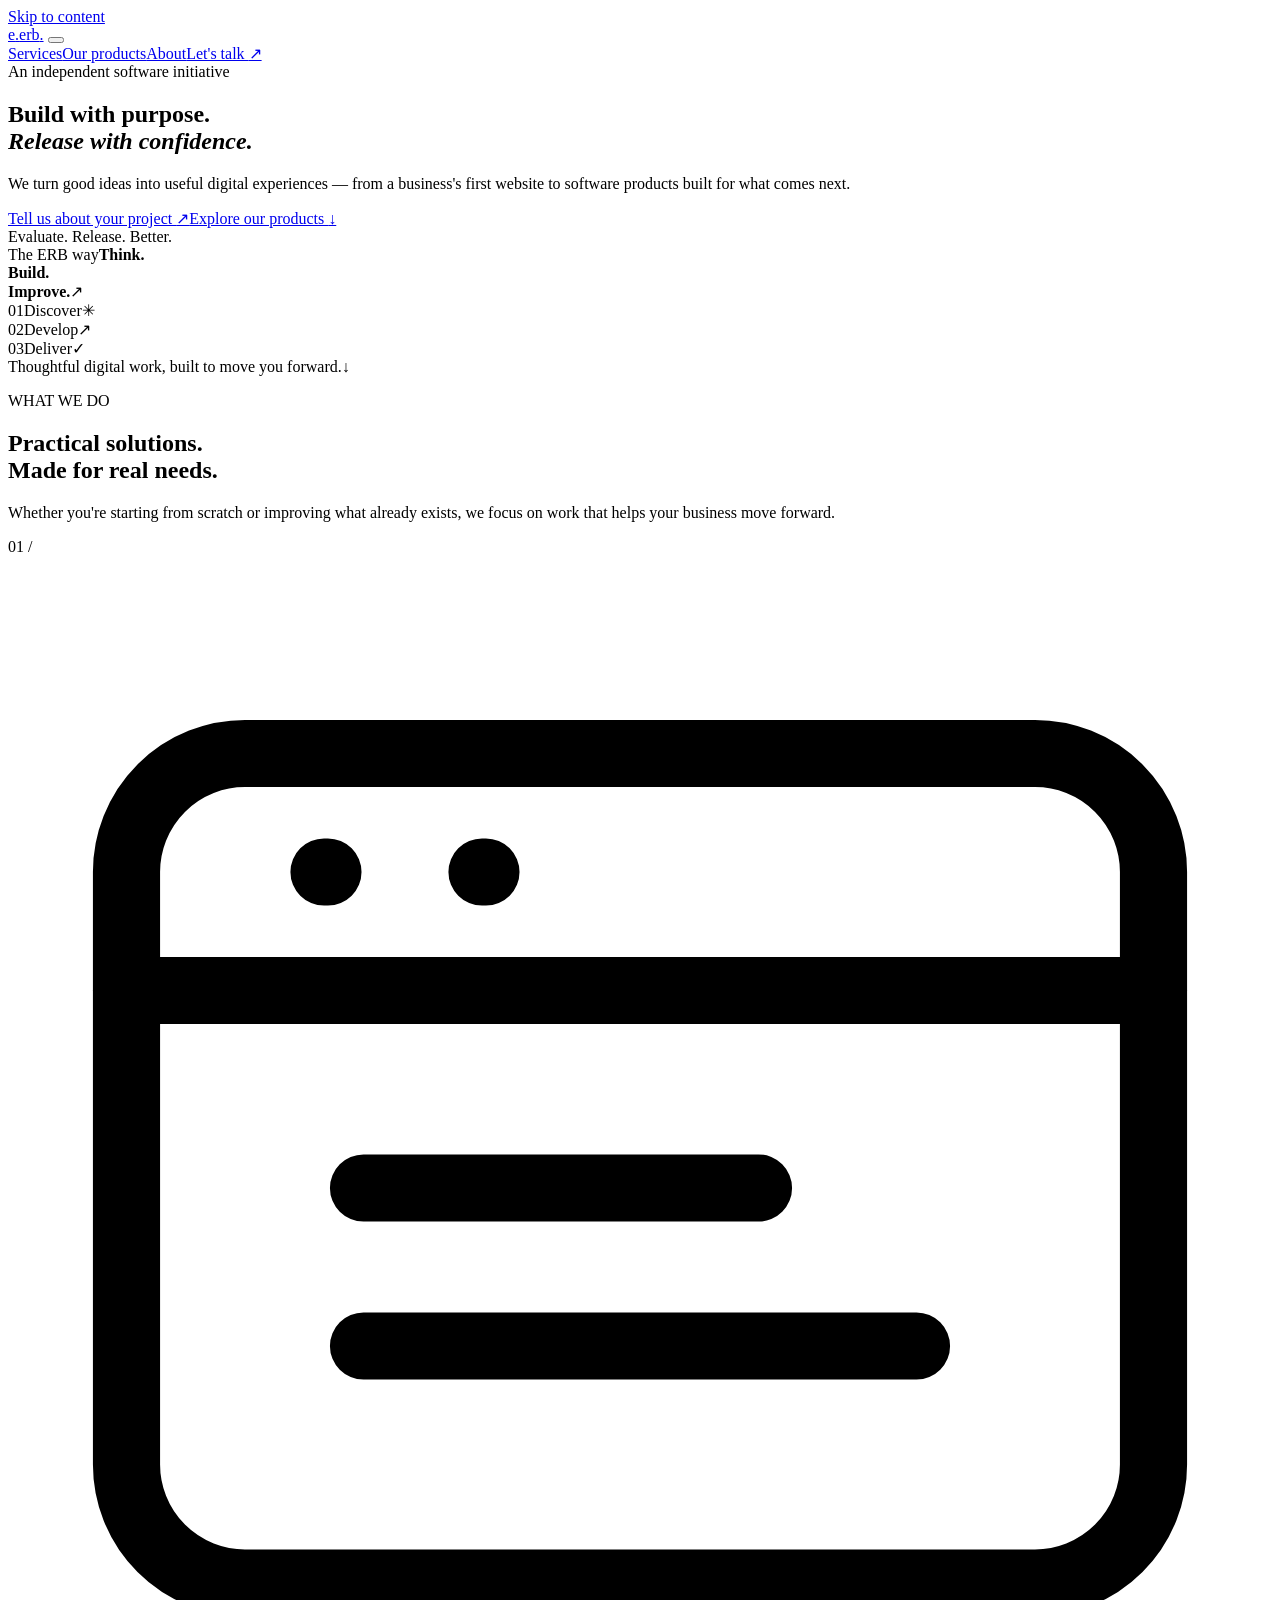
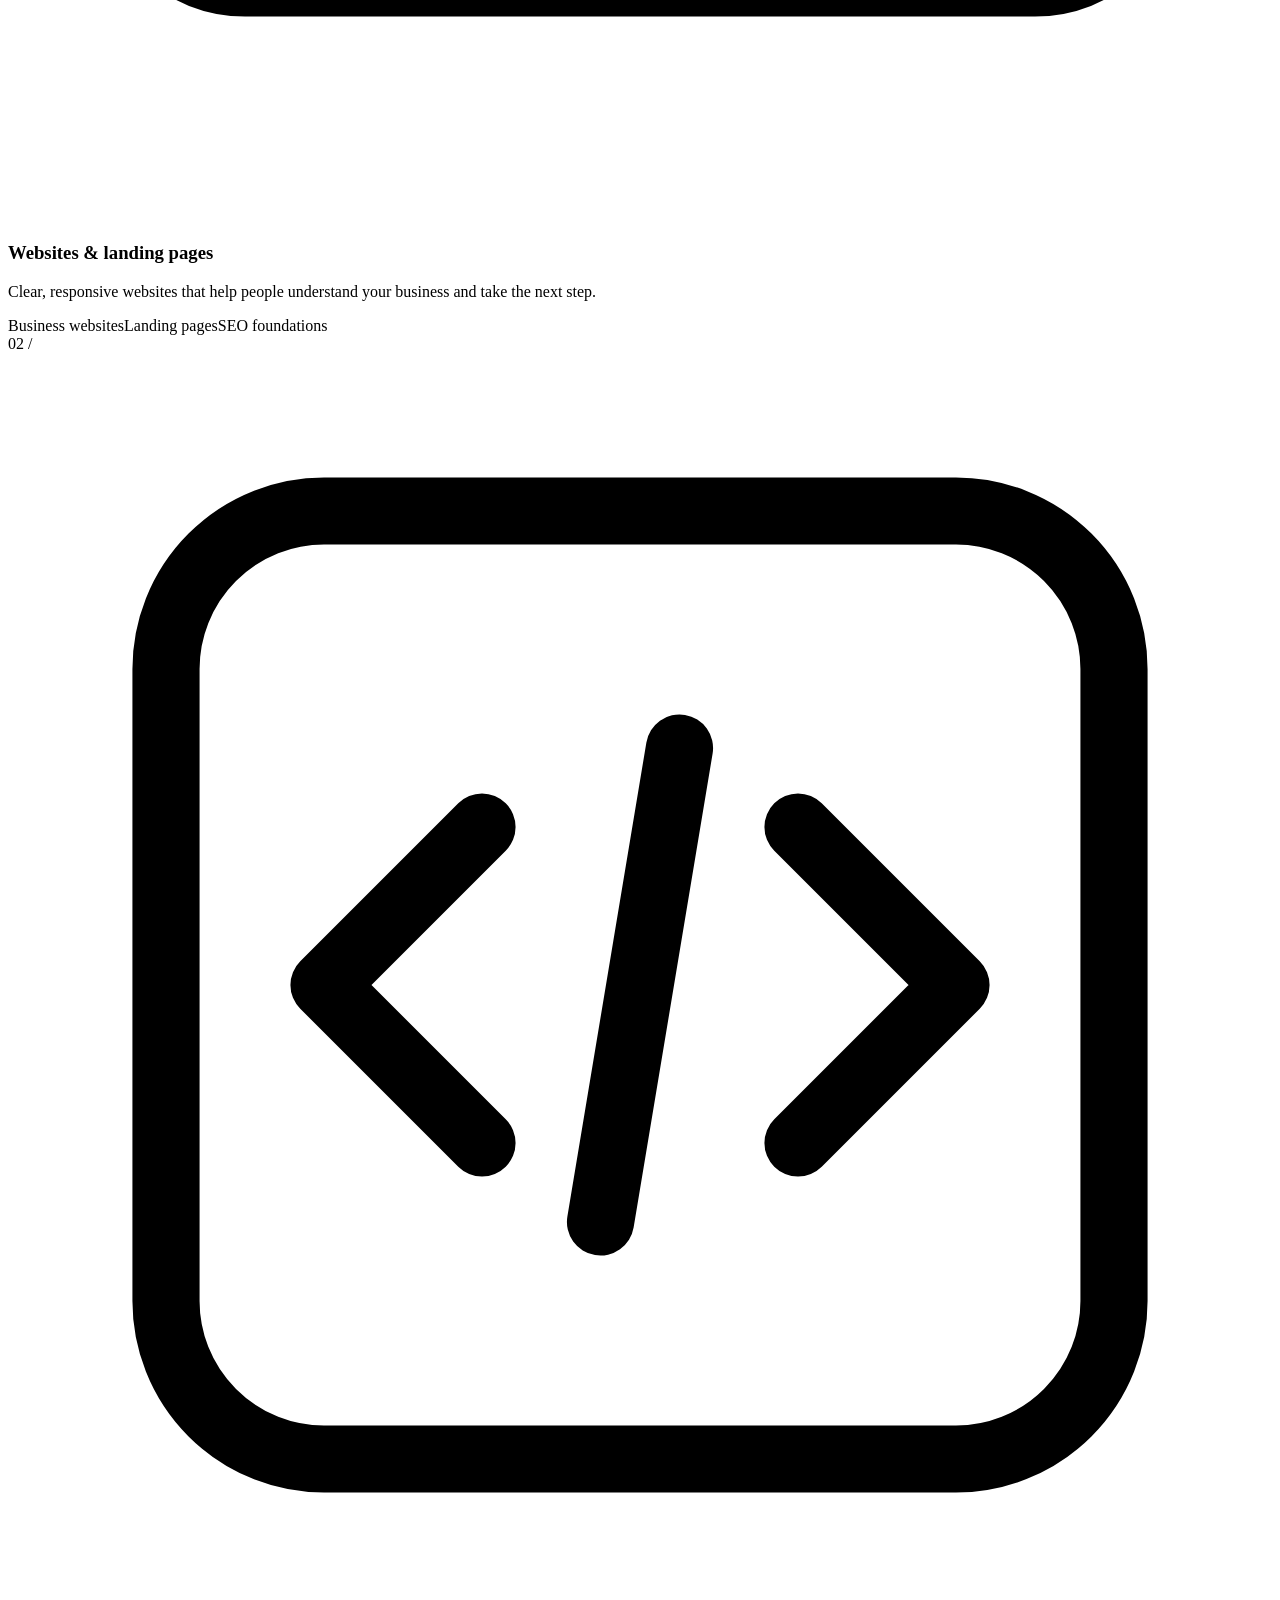
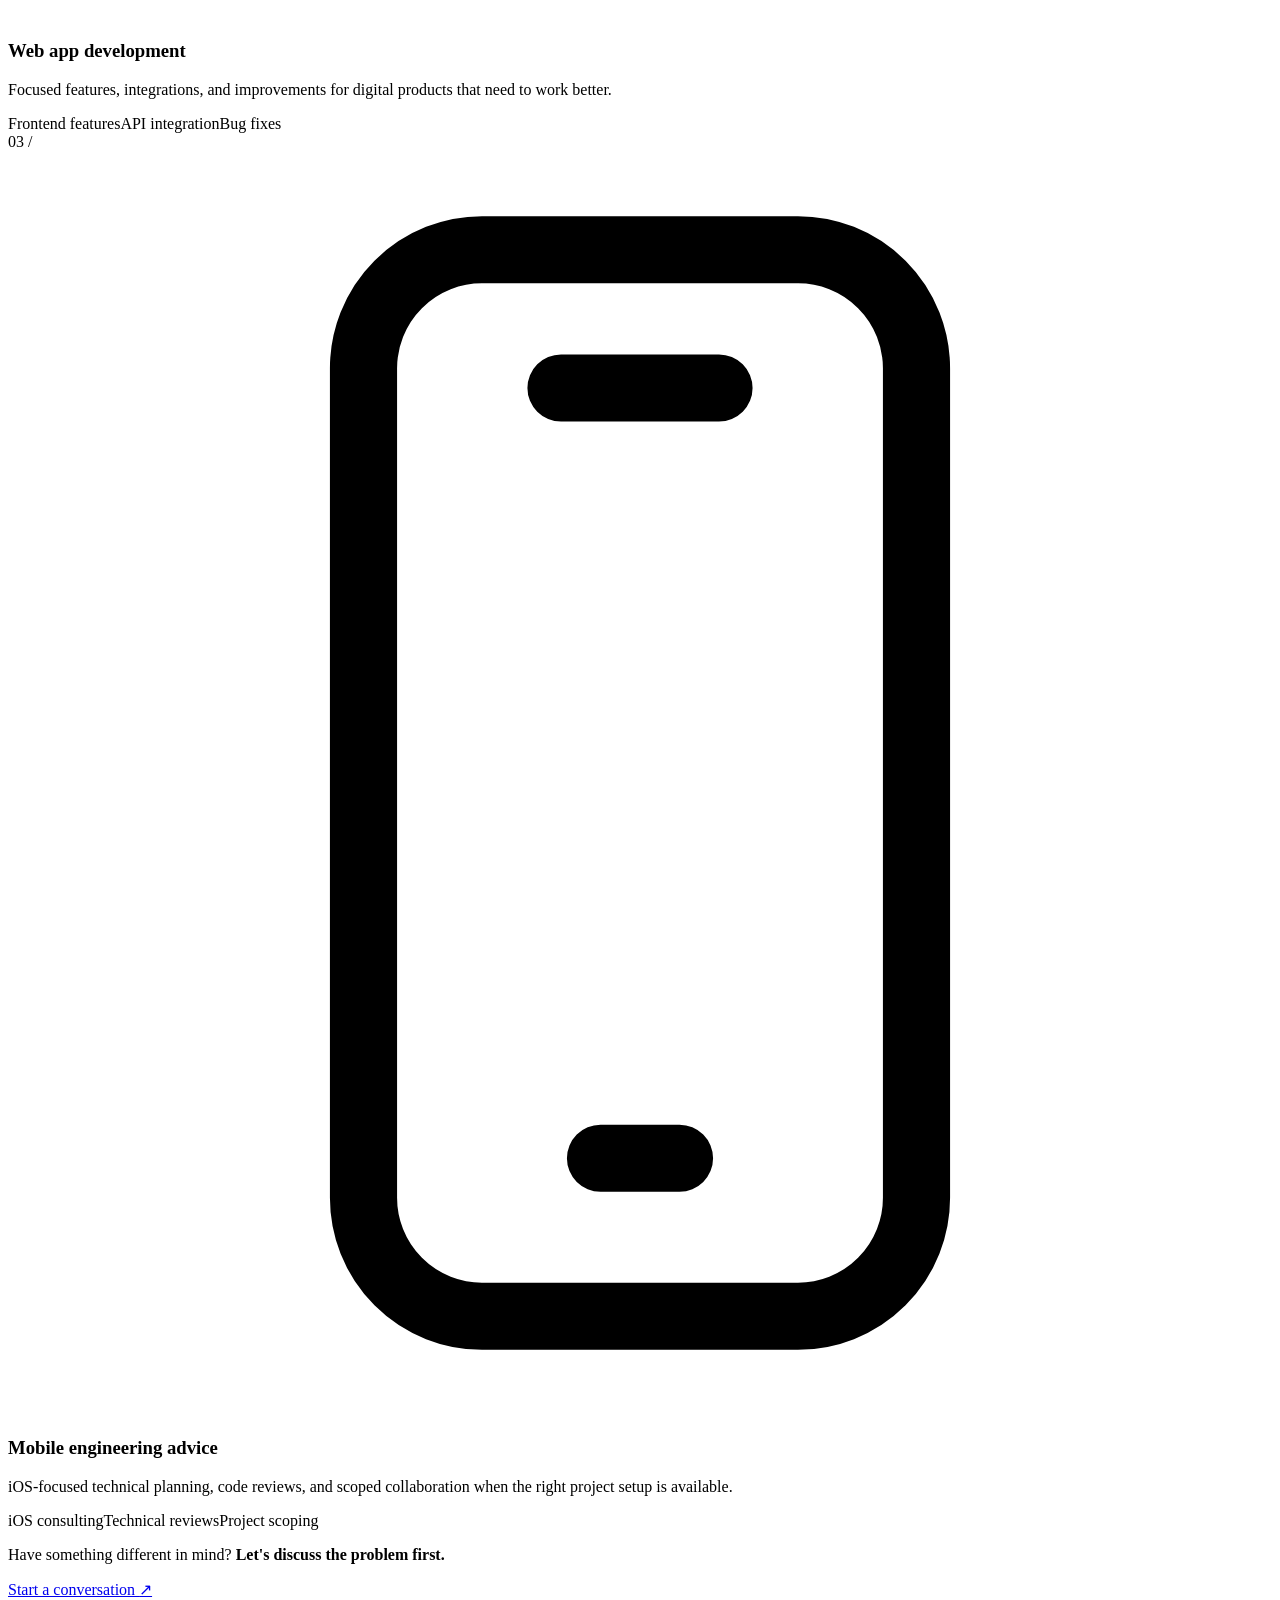
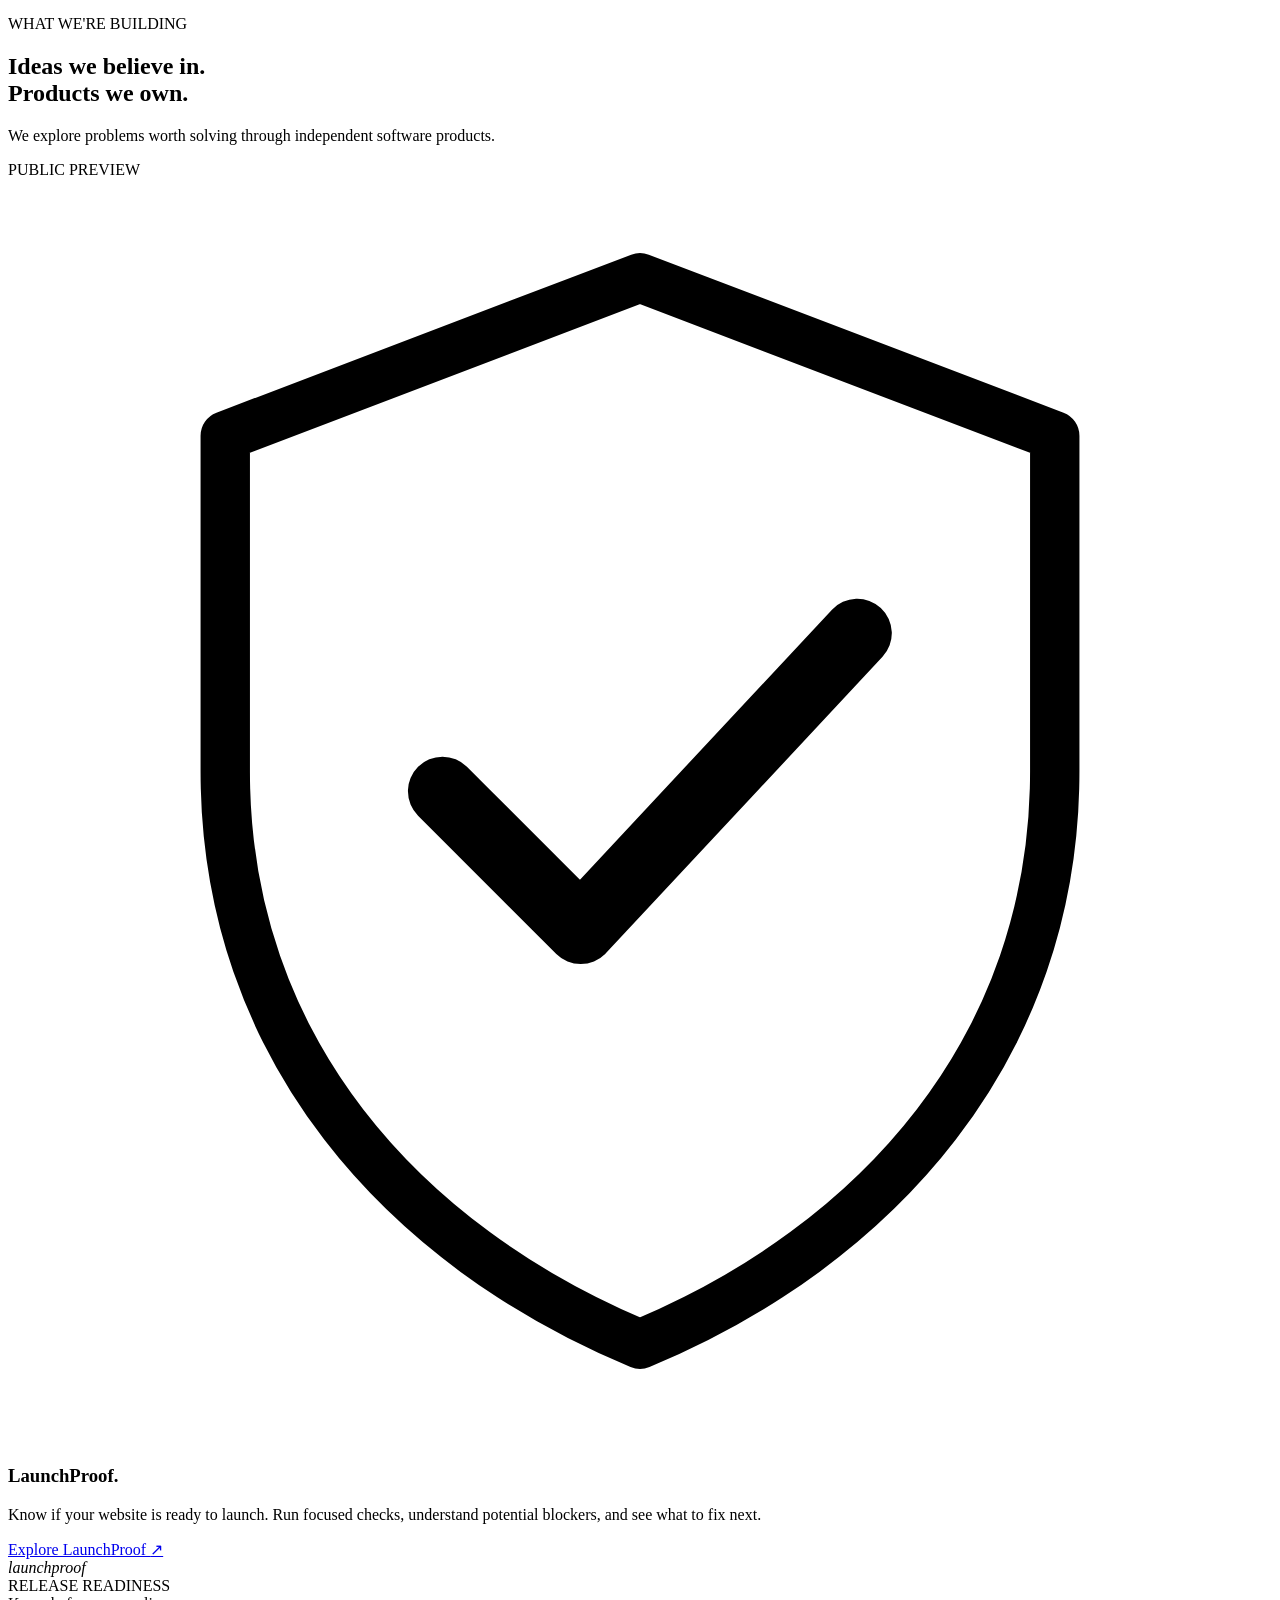
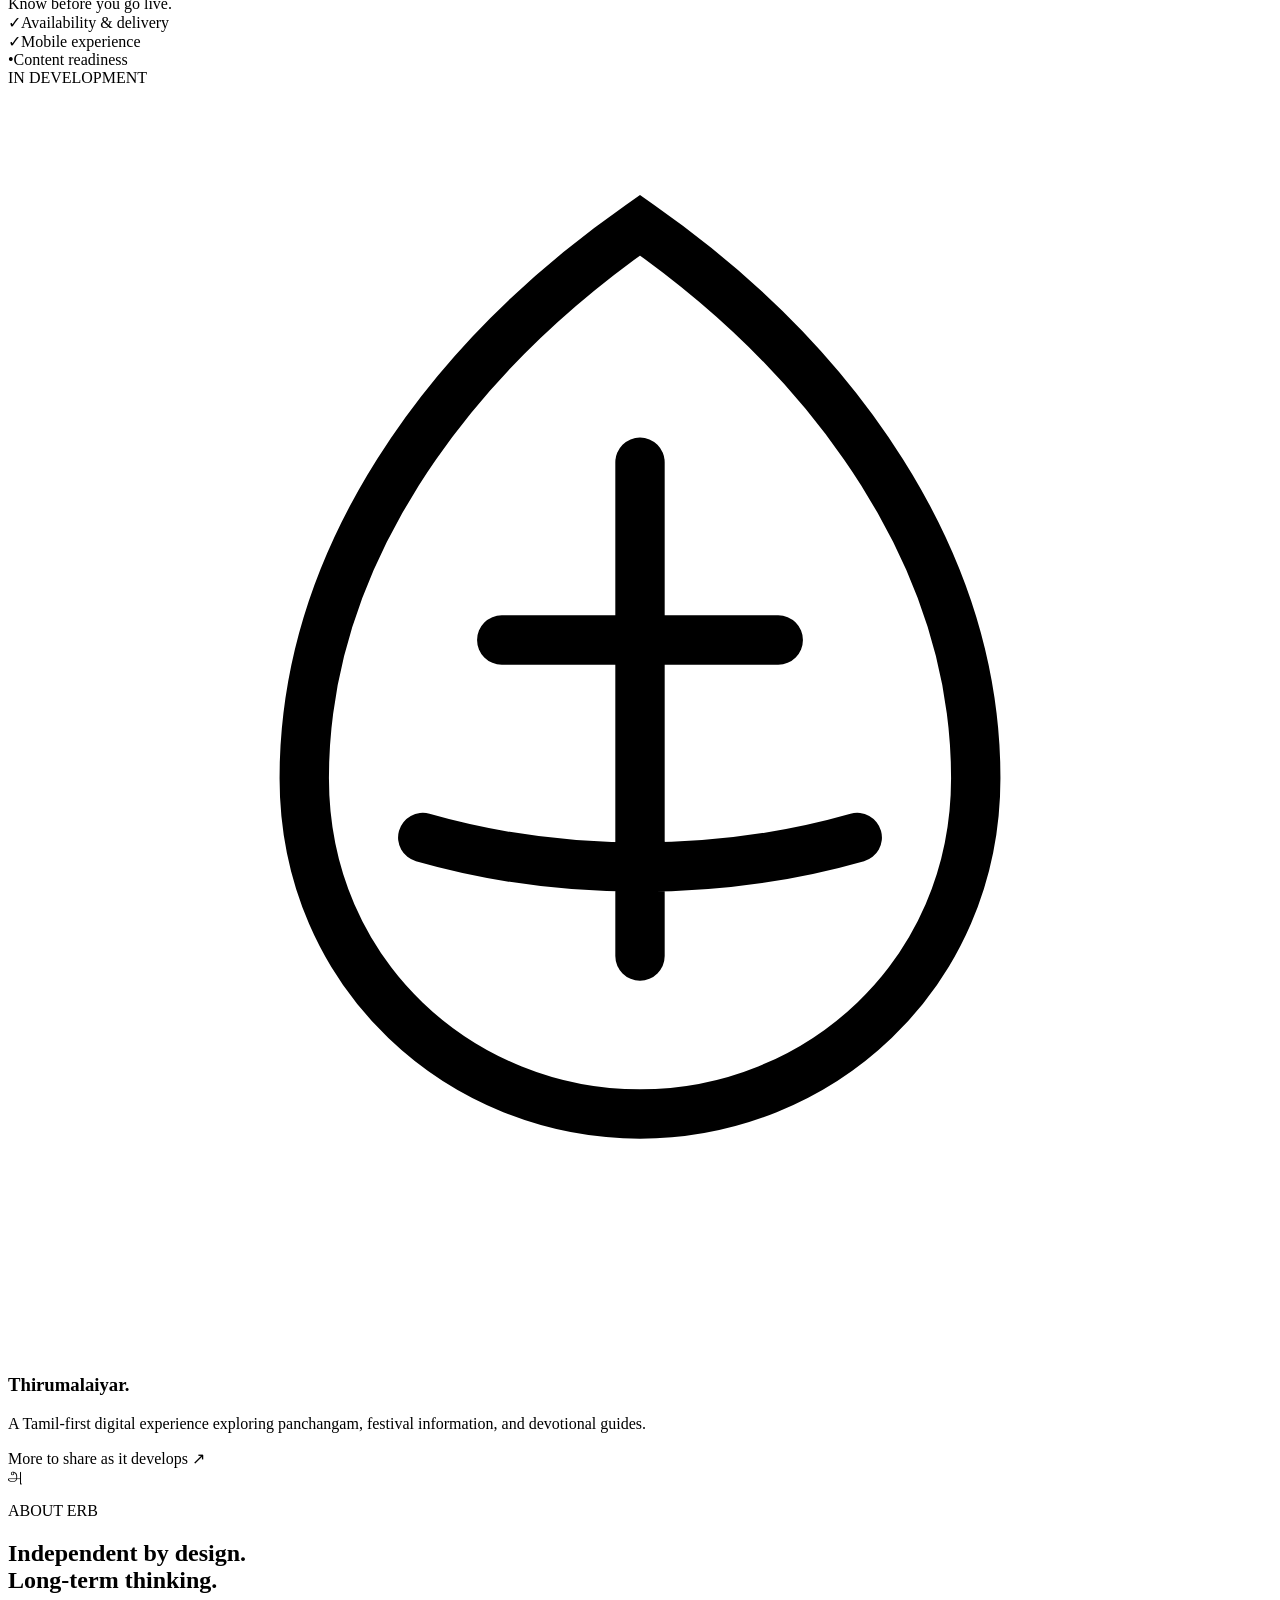
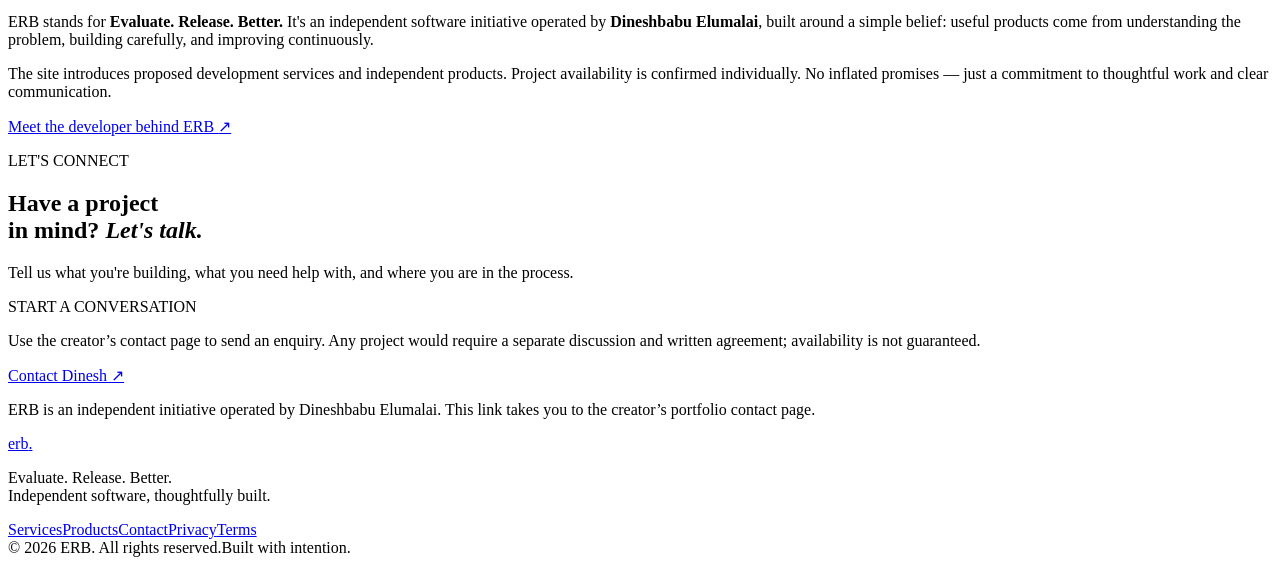
==== site/index.html @ 6121ebf9 "Initial ERB HQ website" ====
<!doctype html>
<html lang="en">
<head>
  <meta charset="utf-8">
  <meta name="viewport" content="width=device-width, initial-scale=1">
  <meta name="theme-color" content="#102e29">
  <meta name="description" content="ERB builds thoughtful websites and digital products. Explore our development services, LaunchProof, and what's next.">
  <meta property="og:type" content="website">
  <meta property="og:title" content="ERB — Build with purpose. Release with confidence.">
  <meta property="og:description" content="Thoughtful websites, software development, and original digital products.">
  <meta property="og:url" content="https://erbhq.com/">
  <link rel="canonical" href="https://erbhq.com/">
  <link rel="icon" type="image/svg+xml" href="/assets/favicon.svg">
  <link rel="stylesheet" href="/assets/styles.css">
  <script defer src="/assets/main.js"></script>
  <title>ERB — Websites, software & digital products</title>
</head>
<body>
  <a class="skip-link" href="#main">Skip to content</a>
  <header class="site-header" id="top">
    <div class="container header-inner">
      <a class="brand" href="/" aria-label="ERB homepage"><span class="brand-mark">e<span class="brand-dot">.</span></span><span class="brand-name">erb<span class="brand-period">.</span></span></a>
      <button class="menu-toggle" type="button" aria-label="Open navigation" aria-controls="site-nav" aria-expanded="false"><span></span><span></span><span></span></button>
      <nav class="site-nav" id="site-nav" aria-label="Main navigation">
        <a href="#services">Services</a><a href="#products">Our products</a><a href="#about">About</a><a class="nav-cta" href="#contact">Let's talk <span aria-hidden="true">↗</span></a>
      </nav>
    </div>
  </header>
  <main id="main">
    <section class="hero" aria-labelledby="hero-title">
      <div class="hero-glow hero-glow-one" aria-hidden="true"></div><div class="hero-glow hero-glow-two" aria-hidden="true"></div>
      <div class="container hero-grid">
        <div class="hero-copy">
          <div class="eyebrow"><span class="status-dot" aria-hidden="true"></span> An independent software initiative</div>
          <h1 id="hero-title">Build with purpose.<br><em>Release with confidence.</em></h1>
          <p>We turn good ideas into useful digital experiences — from a business's first website to software products built for what comes next.</p>
          <div class="hero-actions"><a class="button button-light" href="#contact">Tell us about your project <span aria-hidden="true">↗</span></a><a class="text-link hero-link" href="#products">Explore our products <span aria-hidden="true">↓</span></a></div>
          <div class="hero-note"><span class="note-line"></span> Evaluate. Release. Better.</div>
        </div>
        <div class="hero-art" aria-label="Abstract illustration of ERB's process: discover, build, improve" role="img">
          <div class="art-orbit art-orbit-outer"></div><div class="art-orbit art-orbit-inner"></div>
          <div class="art-center"><span class="art-center-label">The ERB way</span><strong>Think.<br>Build.<br>Improve.</strong><span class="art-center-arrow" aria-hidden="true">↗</span></div>
          <div class="art-tag art-tag-one"><span class="tag-index">01</span><span>Discover</span><span class="tag-symbol" aria-hidden="true">✳</span></div>
          <div class="art-tag art-tag-two"><span class="tag-index">02</span><span>Develop</span><span class="tag-symbol" aria-hidden="true">↗</span></div>
          <div class="art-tag art-tag-three"><span class="tag-index">03</span><span>Deliver</span><span class="tag-symbol" aria-hidden="true">✓</span></div>
        </div>
      </div>
      <div class="hero-bottom container"><span>Thoughtful digital work, built to move you forward.</span><span class="hero-bottom-arrow" aria-hidden="true">↓</span></div>
    </section>

    <section class="section section-services" id="services" aria-labelledby="services-title">
      <div class="container">
        <div class="section-heading"><div><p class="section-kicker"><span class="kicker-line"></span> WHAT WE DO</p><h2 id="services-title">Practical solutions.<br><span class="muted-heading">Made for real needs.</span></h2></div><p class="section-intro">Whether you're starting from scratch or improving what already exists, we focus on work that helps your business move forward.</p></div>
        <div class="services-grid">
          <article class="service-card"><div class="service-top"><span class="service-no">01 /</span><span class="service-icon" aria-hidden="true"><svg viewBox="0 0 32 32" fill="none"><rect x="3" y="5" width="26" height="21" rx="3" stroke="currentColor" stroke-width="1.7"/><path d="M3 11h26M8 8h.1M12 8h.1M9 16h10M9 20h14" stroke="currentColor" stroke-width="1.7" stroke-linecap="round"/></svg></span></div><h3>Websites & landing pages</h3><p>Clear, responsive websites that help people understand your business and take the next step.</p><div class="service-tags"><span>Business websites</span><span>Landing pages</span><span>SEO foundations</span></div></article>
          <article class="service-card"><div class="service-top"><span class="service-no">02 /</span><span class="service-icon" aria-hidden="true"><svg viewBox="0 0 32 32" fill="none"><rect x="4" y="4" width="24" height="24" rx="4" stroke="currentColor" stroke-width="1.7"/><path d="m12 12-4 4 4 4m8-8 4 4-4 4m-3-10-2 12" stroke="currentColor" stroke-width="1.7" stroke-linecap="round" stroke-linejoin="round"/></svg></span></div><h3>Web app development</h3><p>Focused features, integrations, and improvements for digital products that need to work better.</p><div class="service-tags"><span>Frontend features</span><span>API integration</span><span>Bug fixes</span></div></article>
          <article class="service-card"><div class="service-top"><span class="service-no">03 /</span><span class="service-icon" aria-hidden="true"><svg viewBox="0 0 32 32" fill="none"><rect x="9" y="2.5" width="14" height="27" rx="3" stroke="currentColor" stroke-width="1.7"/><path d="M14 6h4M15 25.5h2" stroke="currentColor" stroke-width="1.7" stroke-linecap="round"/></svg></span></div><h3>Mobile engineering advice</h3><p>iOS-focused technical planning, code reviews, and scoped collaboration when the right project setup is available.</p><div class="service-tags"><span>iOS consulting</span><span>Technical reviews</span><span>Project scoping</span></div></article>
        </div>
        <div class="services-foot"><p>Have something different in mind? <strong>Let's discuss the problem first.</strong></p><a class="text-link dark-link" href="#contact">Start a conversation <span aria-hidden="true">↗</span></a></div>
      </div>
    </section>

    <section class="section section-products" id="products" aria-labelledby="products-title">
      <div class="container">
        <div class="section-heading"><div><p class="section-kicker"><span class="kicker-line"></span> WHAT WE'RE BUILDING</p><h2 id="products-title">Ideas we believe in.<br><span class="muted-heading">Products we own.</span></h2></div><p class="section-intro">We explore problems worth solving through independent software products.</p></div>
        <div class="products-grid">
          <article class="product-card product-featured"><div class="product-content"><span class="product-status"><span class="status-dot" aria-hidden="true"></span> PUBLIC PREVIEW</span><div class="product-symbol"><svg viewBox="0 0 64 64" fill="none" aria-hidden="true"><path d="M32 5 53 13v17c0 14-9 24-21 29C20 54 11 44 11 30V13L32 5Z" stroke="currentColor" stroke-width="2.5" stroke-linejoin="round"/><path d="m22 31 7 7 14-15" stroke="currentColor" stroke-width="3.5" stroke-linecap="round" stroke-linejoin="round"/></svg></div><h3>LaunchProof<span class="product-title-dot">.</span></h3><p>Know if your website is ready to launch. Run focused checks, understand potential blockers, and see what to fix next.</p><a class="product-link" href="https://launchproof.erbdinesh.com/" target="_blank" rel="noopener noreferrer">Explore LaunchProof <span aria-hidden="true">↗</span></a></div><div class="product-visual" aria-hidden="true"><div class="preview-window"><div class="preview-top"><span></span><span></span><span></span><i>launchproof</i></div><div class="preview-body"><div class="preview-small">RELEASE READINESS</div><div class="preview-heading">Know before you go live.</div><div class="preview-bar"><div></div></div><div class="preview-row"><span class="preview-check">✓</span><span>Availability & delivery</span></div><div class="preview-row"><span class="preview-check">✓</span><span>Mobile experience</span></div><div class="preview-row"><span class="preview-pending">•</span><span>Content readiness</span></div></div></div></div></article>
          <article class="product-card product-secondary"><div class="product-content"><span class="product-status product-status-soft">IN DEVELOPMENT</span><div class="product-symbol product-symbol-second"><svg viewBox="0 0 64 64" fill="none" aria-hidden="true"><path d="M32 7c10 7 17 17 17 28 0 10-8 17-17 17s-17-7-17-17c0-11 7-21 17-28Z" stroke="currentColor" stroke-width="2.5"/><path d="M21 38c7 2 15 2 22 0M32 19v25M25 28h14" stroke="currentColor" stroke-width="2.5" stroke-linecap="round"/></svg></div><h3>Thirumalaiyar<span class="product-title-dot">.</span></h3><p>A Tamil-first digital experience exploring panchangam, festival information, and devotional guides.</p><span class="coming-soon">More to share as it develops <span aria-hidden="true">↗</span></span></div><div class="product-accent" aria-hidden="true"><span>அ</span></div></article>
        </div>
      </div>
    </section>

    <section class="section section-about" id="about" aria-labelledby="about-title">
      <div class="container about-grid"><div><p class="section-kicker"><span class="kicker-line"></span> ABOUT ERB</p><h2 id="about-title">Independent by design.<br><span class="muted-heading">Long-term thinking.</span></h2></div><div class="about-content"><p>ERB stands for <strong>Evaluate. Release. Better.</strong> It's an independent software initiative operated by <strong>Dineshbabu Elumalai</strong>, built around a simple belief: useful products come from understanding the problem, building carefully, and improving continuously.</p><p>The site introduces proposed development services and independent products. Project availability is confirmed individually. No inflated promises — just a commitment to thoughtful work and clear communication.</p><a class="text-link dark-link" href="https://erbdinesh.com/" target="_blank" rel="noopener noreferrer">Meet the developer behind ERB <span aria-hidden="true">↗</span></a></div></div>
    </section>

    <section class="section section-contact" id="contact" aria-labelledby="contact-title"><div class="container contact-grid"><div><p class="section-kicker kicker-light"><span class="kicker-line"></span> LET'S CONNECT</p><h2 id="contact-title">Have a project<br>in mind? <em>Let's talk.</em></h2><p>Tell us what you're building, what you need help with, and where you are in the process.</p></div><div class="contact-panel"><span class="contact-panel-label">START A CONVERSATION</span><p>Use the creator’s contact page to send an enquiry. Any project would require a separate discussion and written agreement; availability is not guaranteed.</p><a class="button button-light contact-button" href="https://erbdinesh.com/#connect" target="_blank" rel="noopener noreferrer">Contact Dinesh <span aria-hidden="true">↗</span></a><p class="contact-fallback">ERB is an independent initiative operated by Dineshbabu Elumalai. This link takes you to the creator’s portfolio contact page.</p></div></div></section>
  </main>
  <footer class="site-footer"><div class="container"><div class="footer-main"><a class="footer-brand" href="/">erb<span>.</span></a><p>Evaluate. Release. Better.<br>Independent software, thoughtfully built.</p><div class="footer-links"><a href="#services">Services</a><a href="#products">Products</a><a href="#contact">Contact</a><a href="/privacy/">Privacy</a><a href="/terms/">Terms</a></div></div><div class="footer-bottom"><span>© <span data-year>2026</span> ERB. All rights reserved.</span><span>Built with intention.</span></div></div></footer>
</body>
</html>
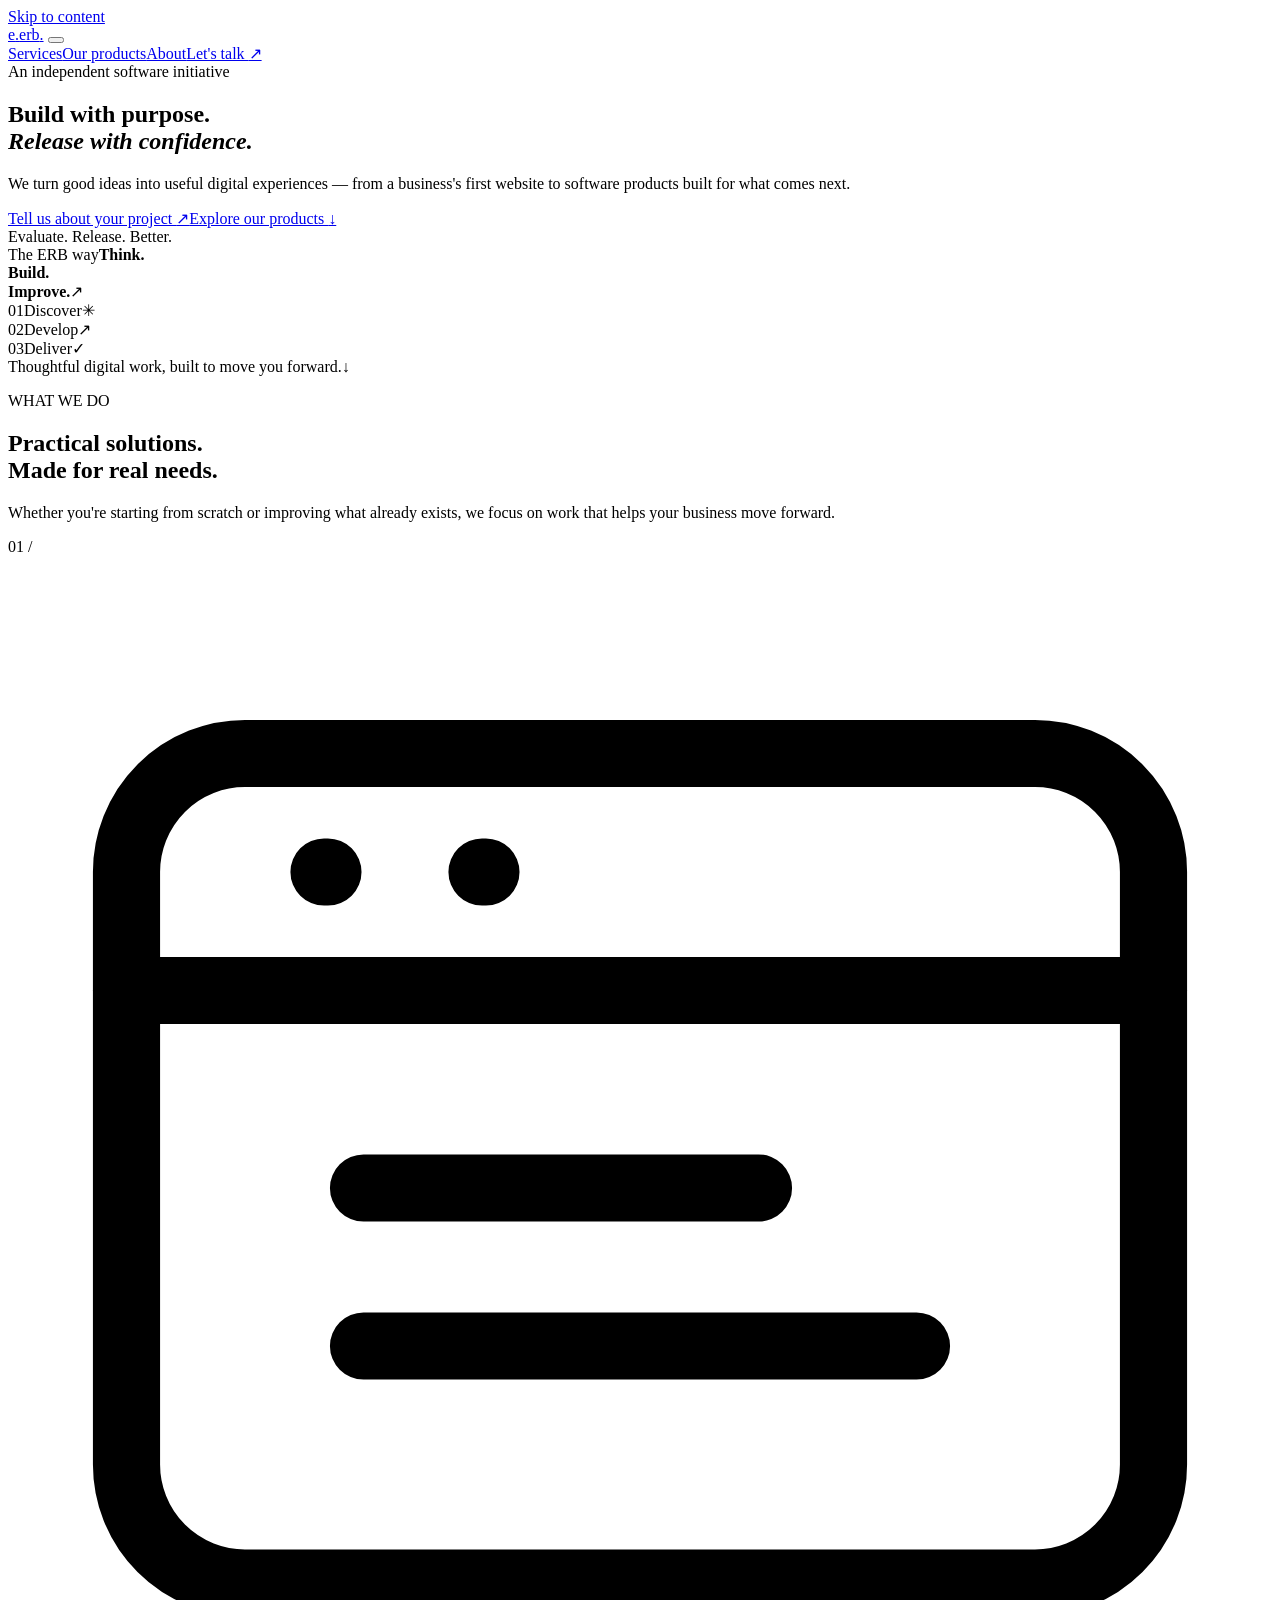
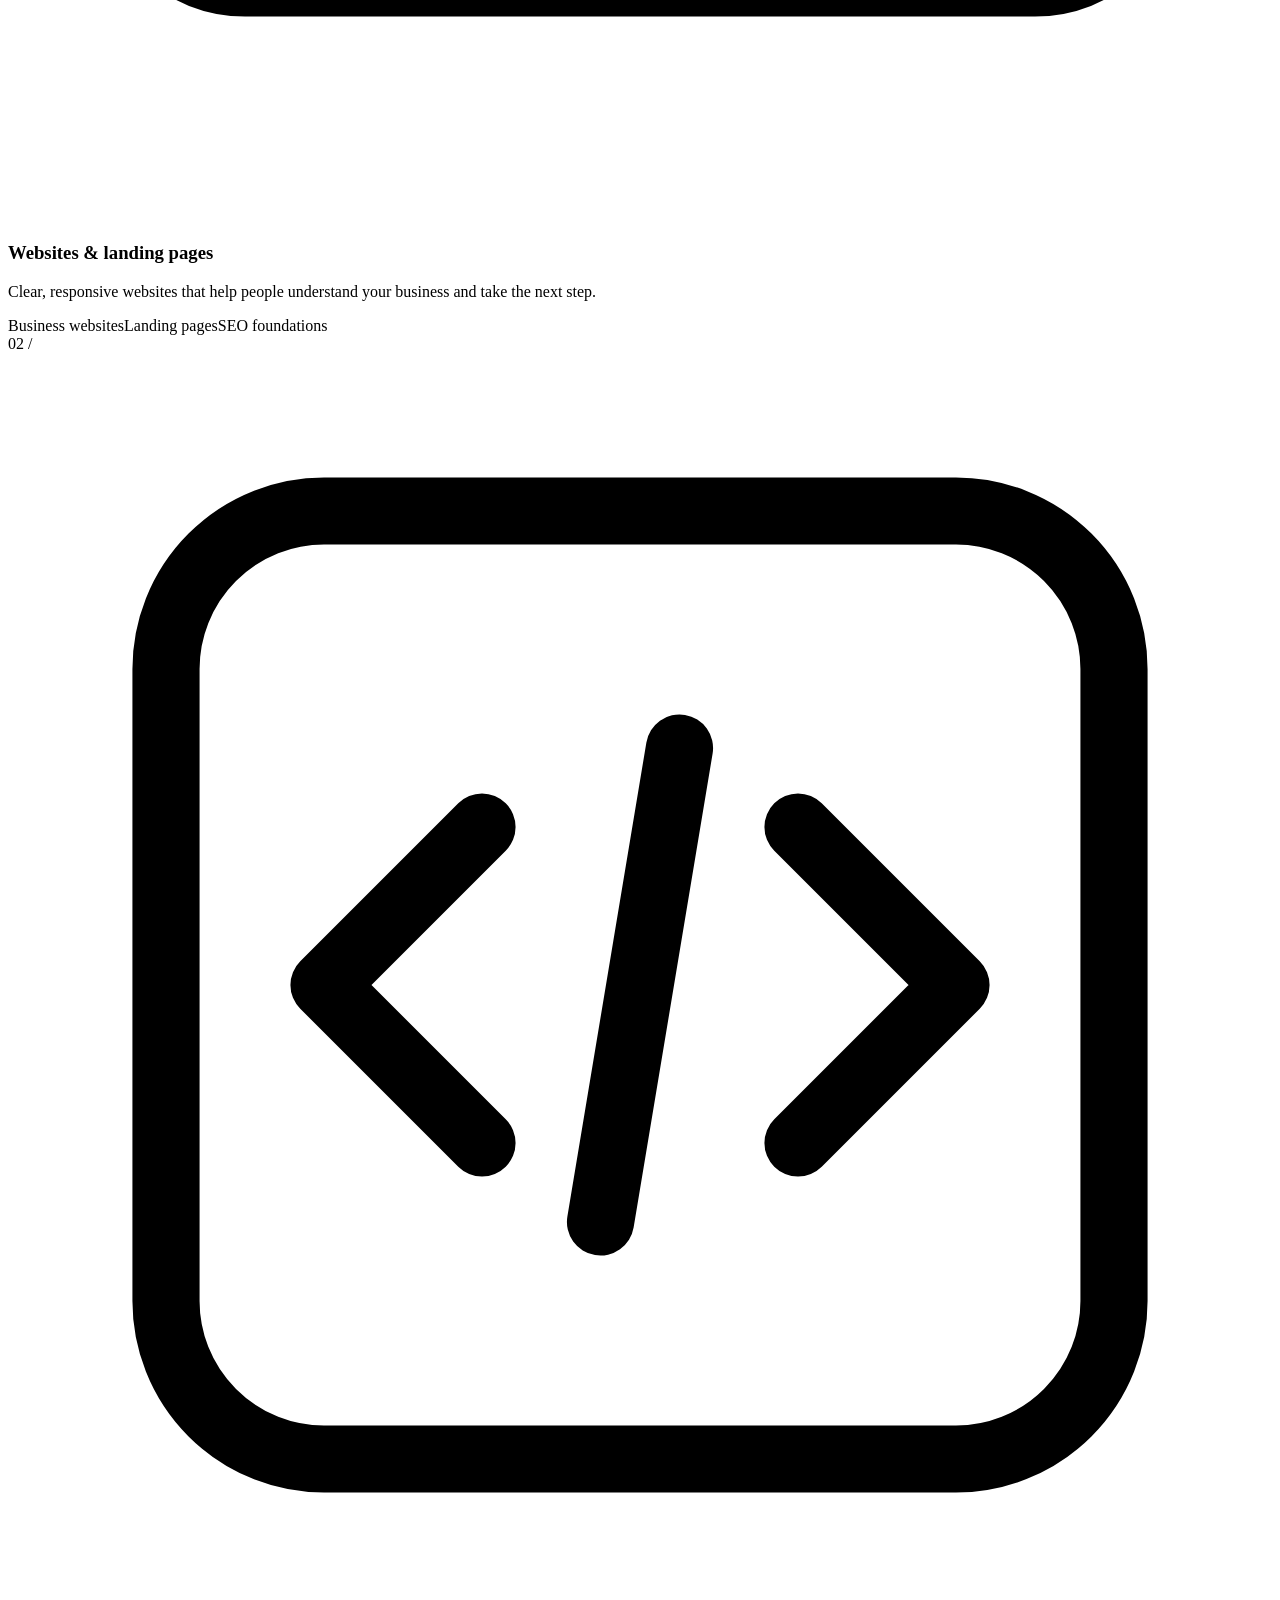
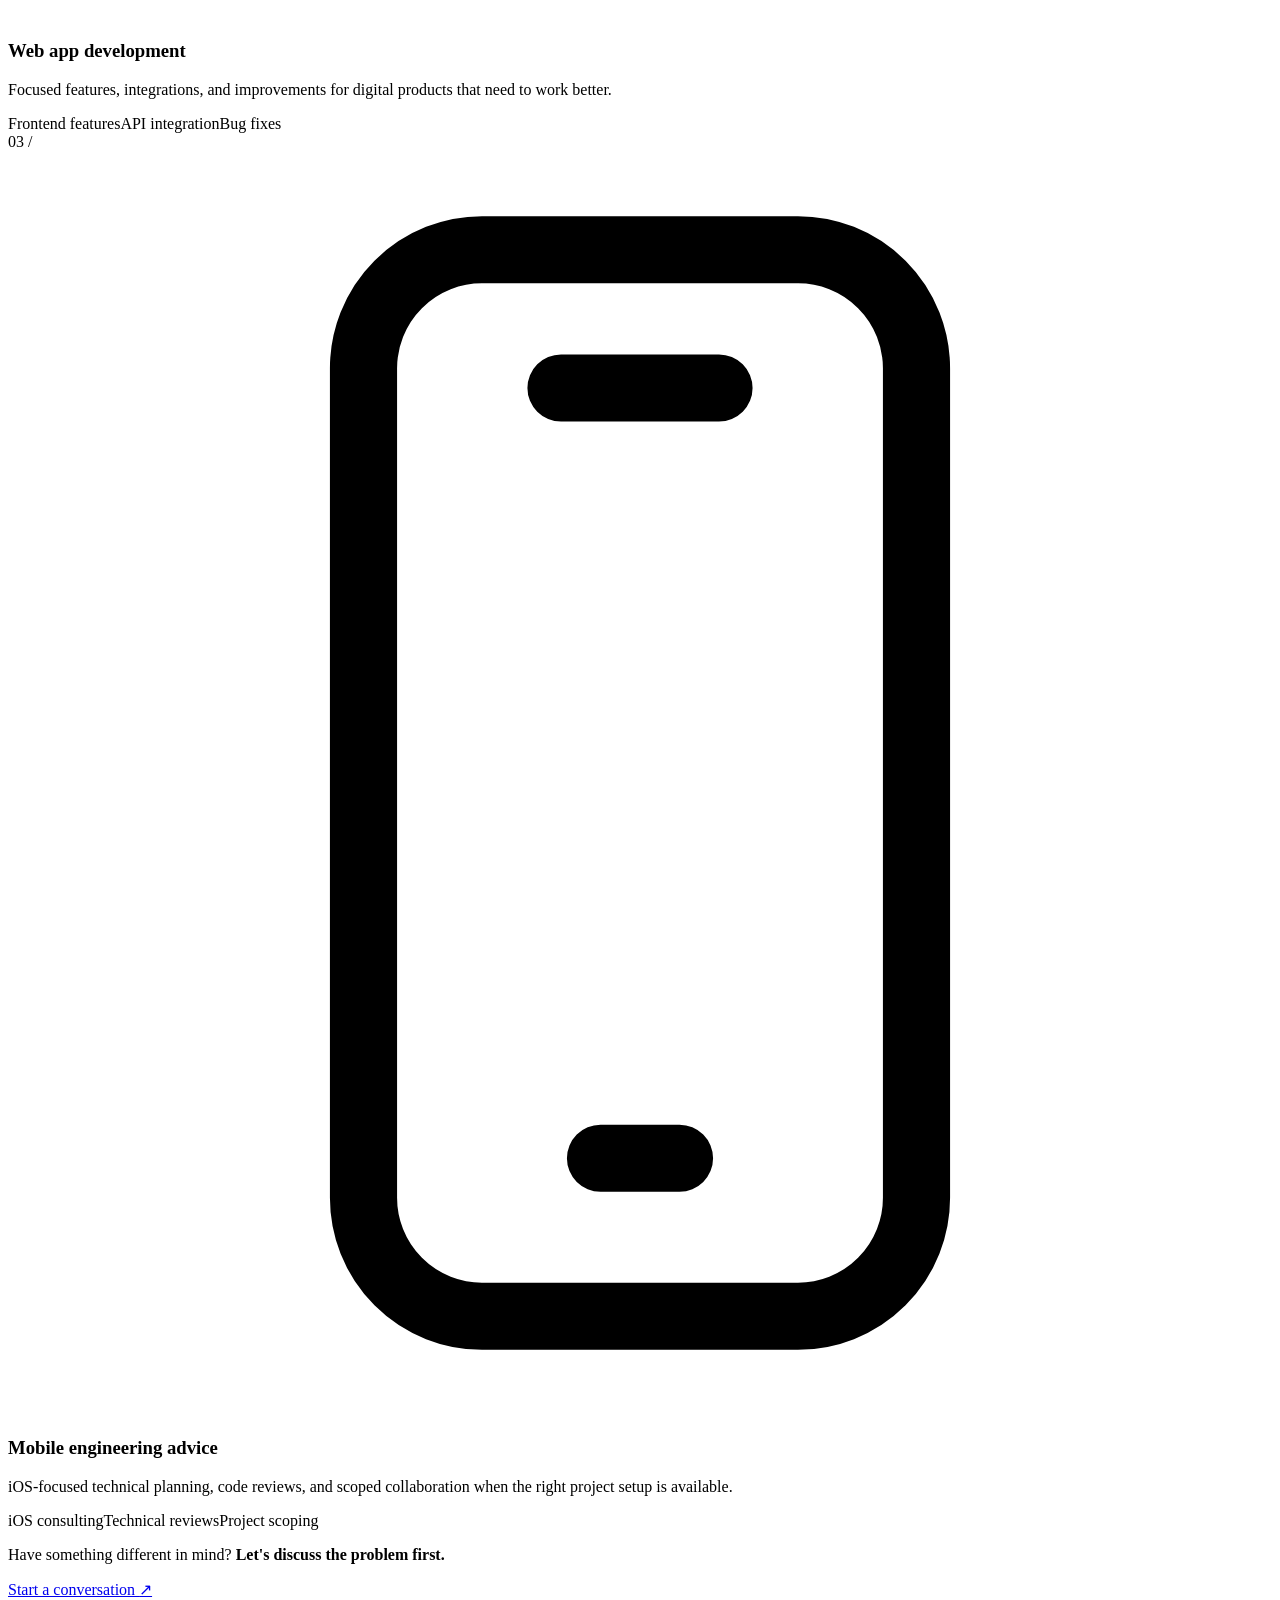
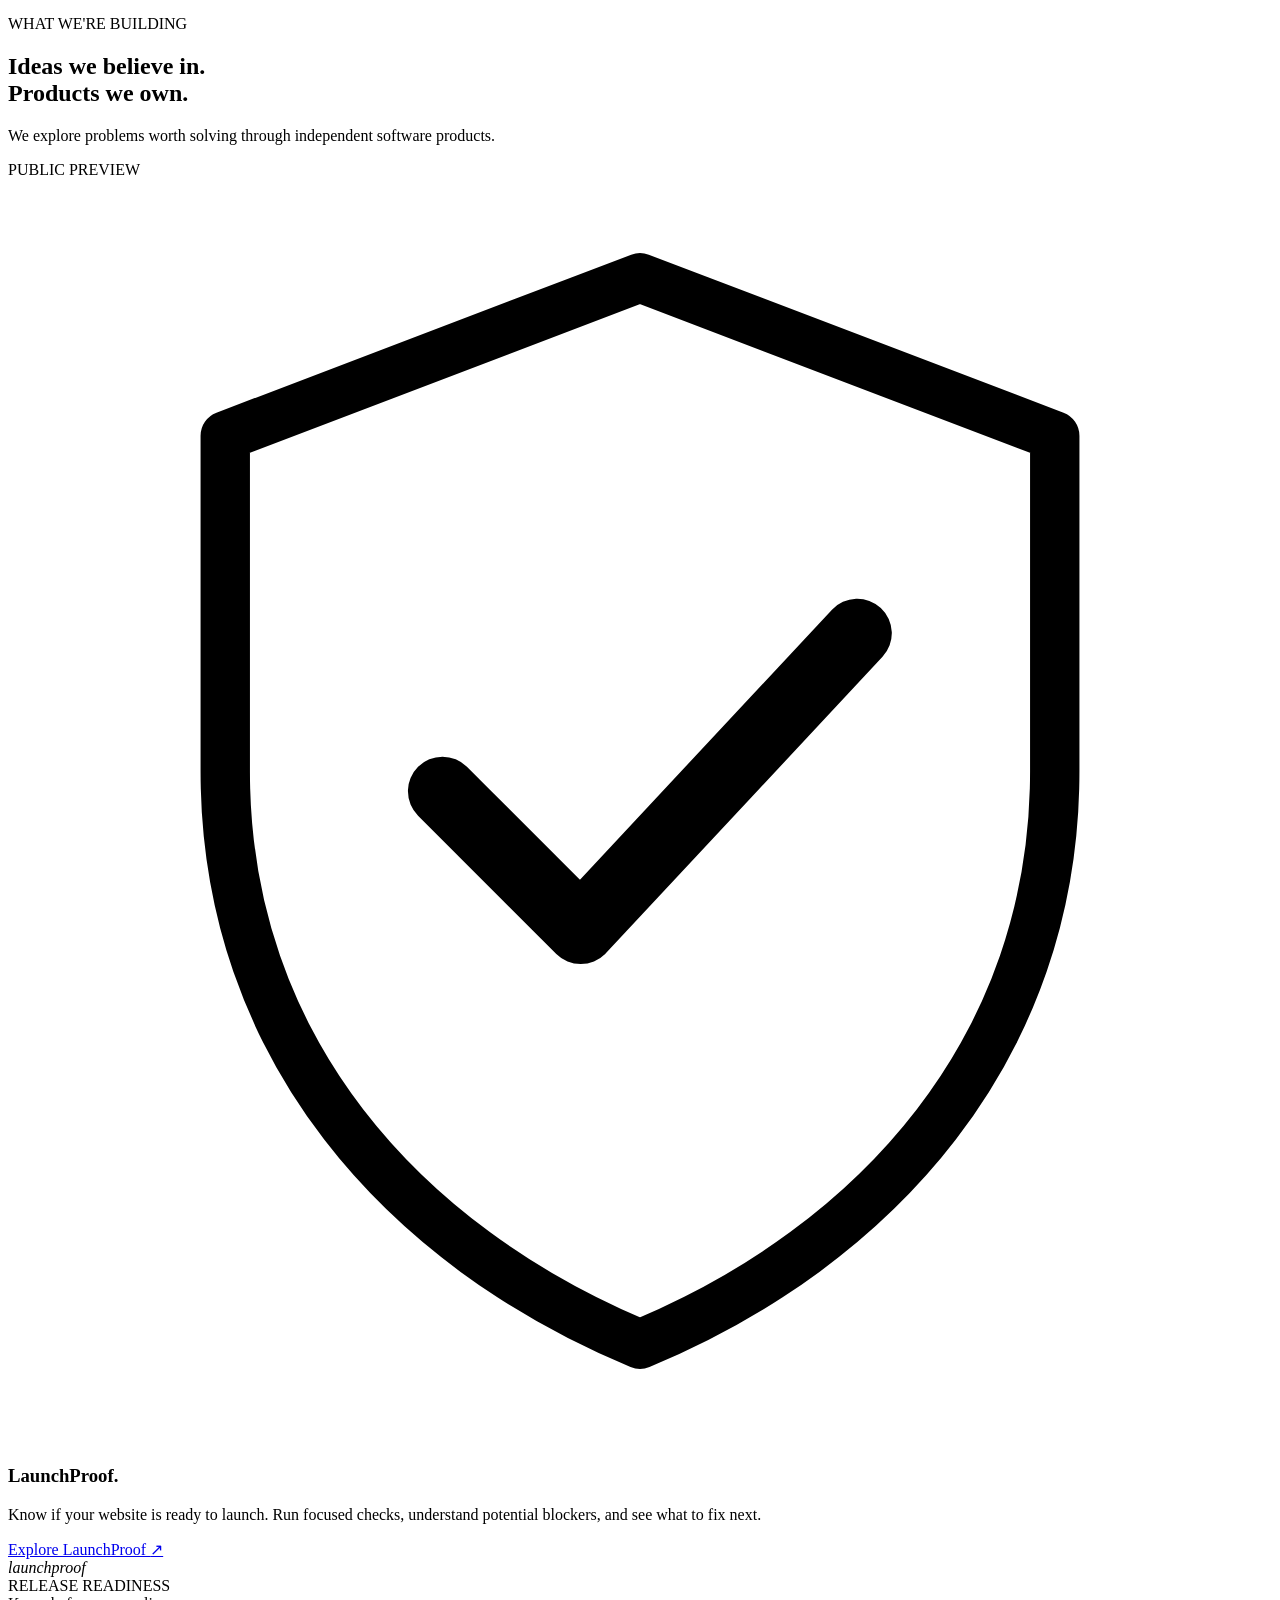
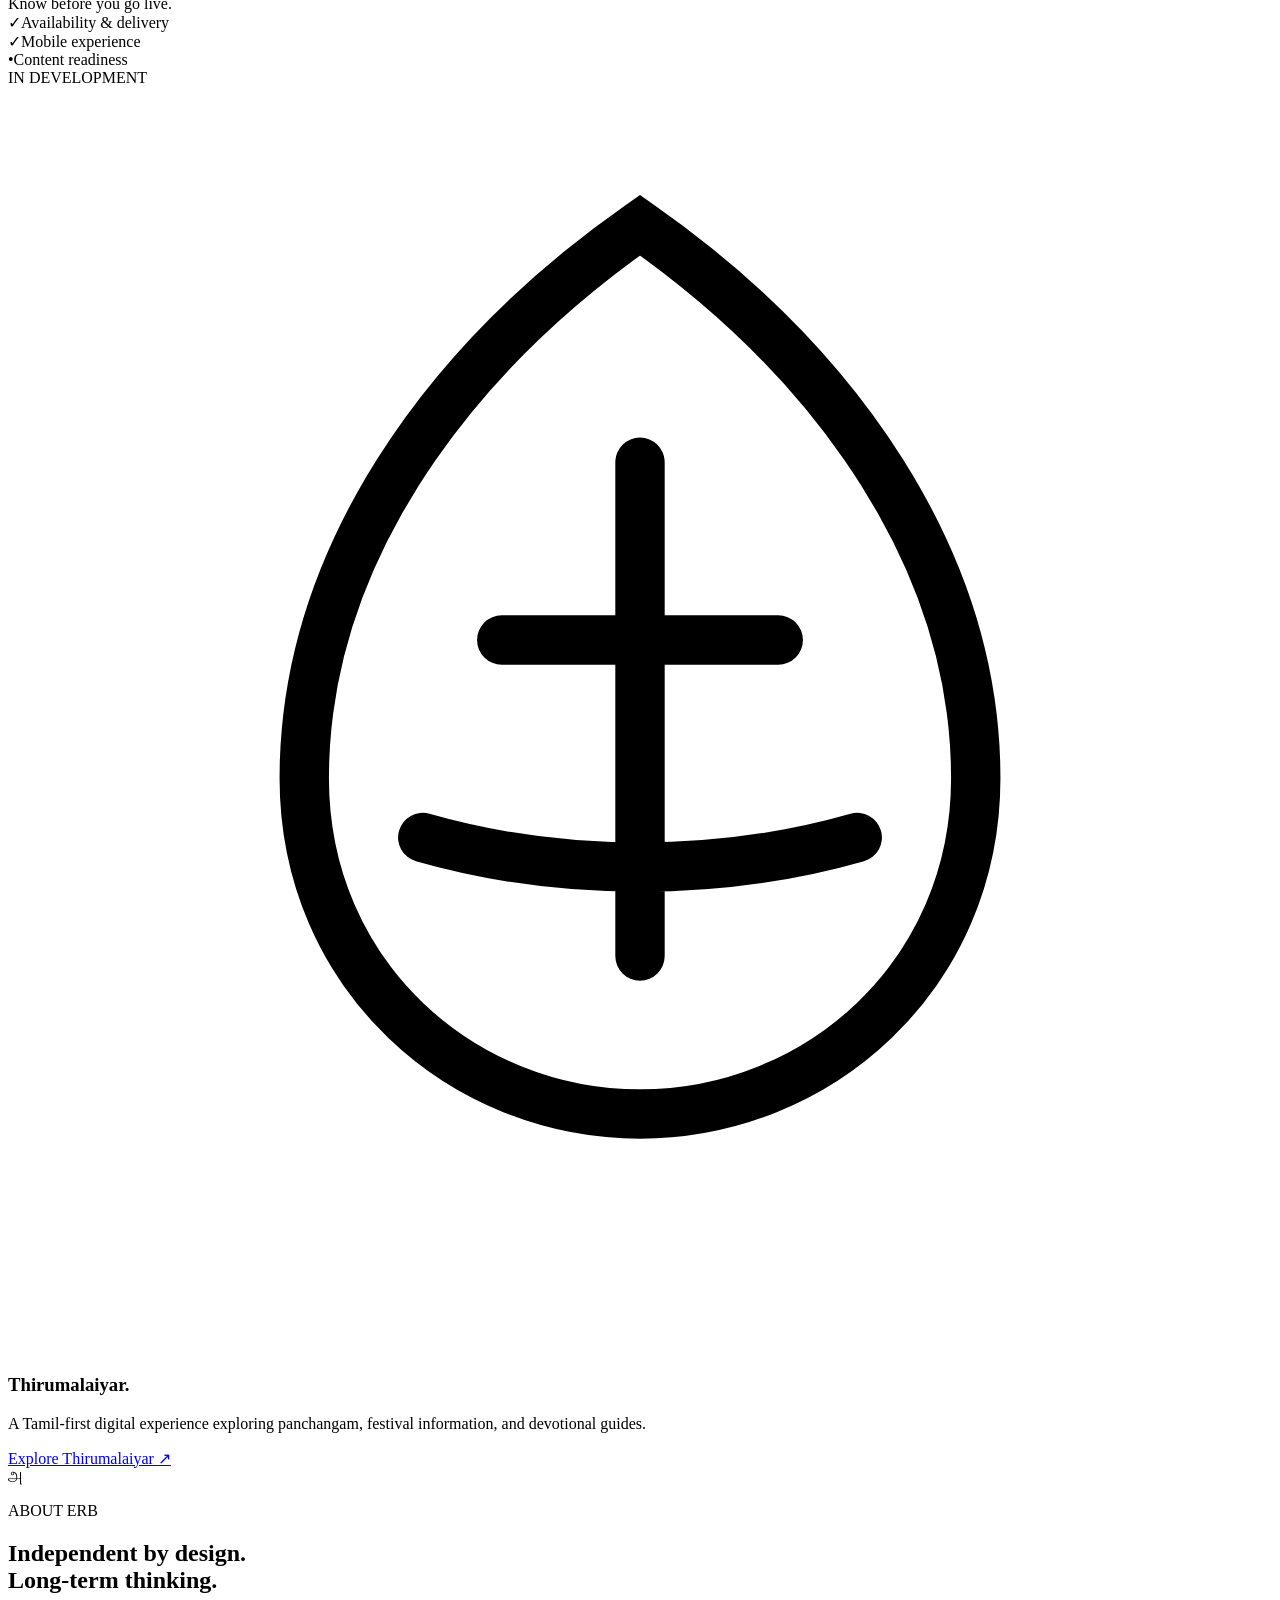
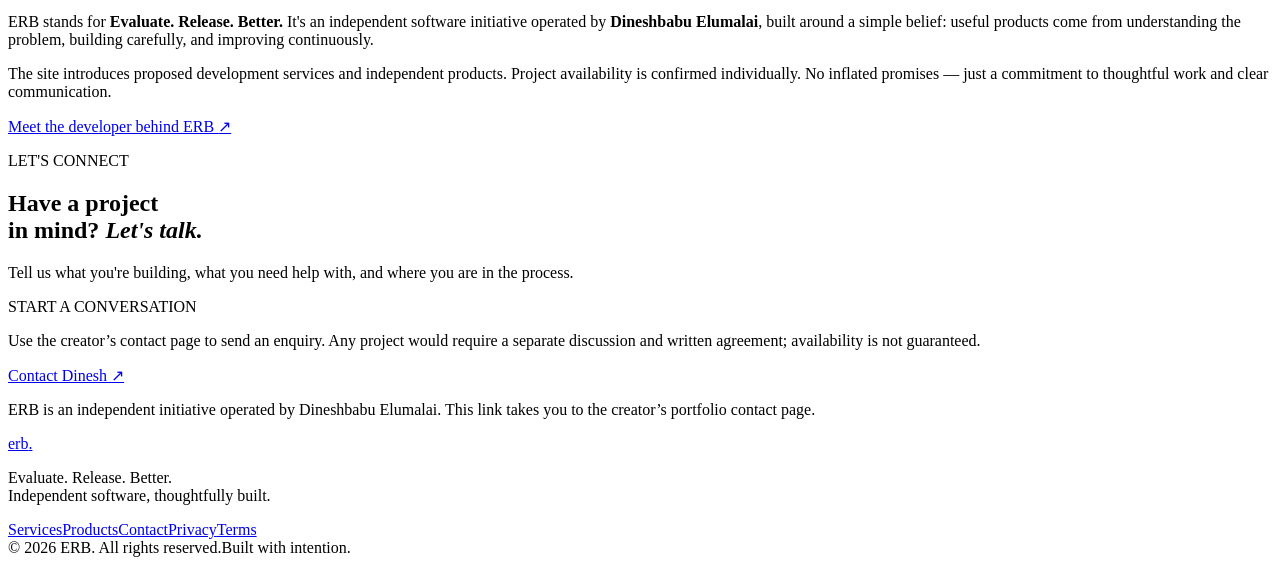
==== commit 221a63e7: "fix: add Thirumalaiyar product link" ====
--- a/site/index.html
+++ b/site/index.html
@@ -65,7 +65,7 @@
         <div class="section-heading"><div><p class="section-kicker"><span class="kicker-line"></span> WHAT WE'RE BUILDING</p><h2 id="products-title">Ideas we believe in.<br><span class="muted-heading">Products we own.</span></h2></div><p class="section-intro">We explore problems worth solving through independent software products.</p></div>
         <div class="products-grid">
           <article class="product-card product-featured"><div class="product-content"><span class="product-status"><span class="status-dot" aria-hidden="true"></span> PUBLIC PREVIEW</span><div class="product-symbol"><svg viewBox="0 0 64 64" fill="none" aria-hidden="true"><path d="M32 5 53 13v17c0 14-9 24-21 29C20 54 11 44 11 30V13L32 5Z" stroke="currentColor" stroke-width="2.5" stroke-linejoin="round"/><path d="m22 31 7 7 14-15" stroke="currentColor" stroke-width="3.5" stroke-linecap="round" stroke-linejoin="round"/></svg></div><h3>LaunchProof<span class="product-title-dot">.</span></h3><p>Know if your website is ready to launch. Run focused checks, understand potential blockers, and see what to fix next.</p><a class="product-link" href="https://launchproof.erbdinesh.com/" target="_blank" rel="noopener noreferrer">Explore LaunchProof <span aria-hidden="true">↗</span></a></div><div class="product-visual" aria-hidden="true"><div class="preview-window"><div class="preview-top"><span></span><span></span><span></span><i>launchproof</i></div><div class="preview-body"><div class="preview-small">RELEASE READINESS</div><div class="preview-heading">Know before you go live.</div><div class="preview-bar"><div></div></div><div class="preview-row"><span class="preview-check">✓</span><span>Availability & delivery</span></div><div class="preview-row"><span class="preview-check">✓</span><span>Mobile experience</span></div><div class="preview-row"><span class="preview-pending">•</span><span>Content readiness</span></div></div></div></div></article>
-          <article class="product-card product-secondary"><div class="product-content"><span class="product-status product-status-soft">IN DEVELOPMENT</span><div class="product-symbol product-symbol-second"><svg viewBox="0 0 64 64" fill="none" aria-hidden="true"><path d="M32 7c10 7 17 17 17 28 0 10-8 17-17 17s-17-7-17-17c0-11 7-21 17-28Z" stroke="currentColor" stroke-width="2.5"/><path d="M21 38c7 2 15 2 22 0M32 19v25M25 28h14" stroke="currentColor" stroke-width="2.5" stroke-linecap="round"/></svg></div><h3>Thirumalaiyar<span class="product-title-dot">.</span></h3><p>A Tamil-first digital experience exploring panchangam, festival information, and devotional guides.</p><span class="coming-soon">More to share as it develops <span aria-hidden="true">↗</span></span></div><div class="product-accent" aria-hidden="true"><span>அ</span></div></article>
+          <article class="product-card product-secondary"><div class="product-content"><span class="product-status product-status-soft">IN DEVELOPMENT</span><div class="product-symbol product-symbol-second"><svg viewBox="0 0 64 64" fill="none" aria-hidden="true"><path d="M32 7c10 7 17 17 17 28 0 10-8 17-17 17s-17-7-17-17c0-11 7-21 17-28Z" stroke="currentColor" stroke-width="2.5"/><path d="M21 38c7 2 15 2 22 0M32 19v25M25 28h14" stroke="currentColor" stroke-width="2.5" stroke-linecap="round"/></svg></div><h3>Thirumalaiyar<span class="product-title-dot">.</span></h3><p>A Tamil-first digital experience exploring panchangam, festival information, and devotional guides.</p><a class="product-link" href="https://thirumalaiyar.com/" target="_blank" rel="noopener noreferrer">Explore Thirumalaiyar <span aria-hidden="true">↗</span></a></div><div class="product-accent" aria-hidden="true"><span>அ</span></div></article>
         </div>
       </div>
     </section>
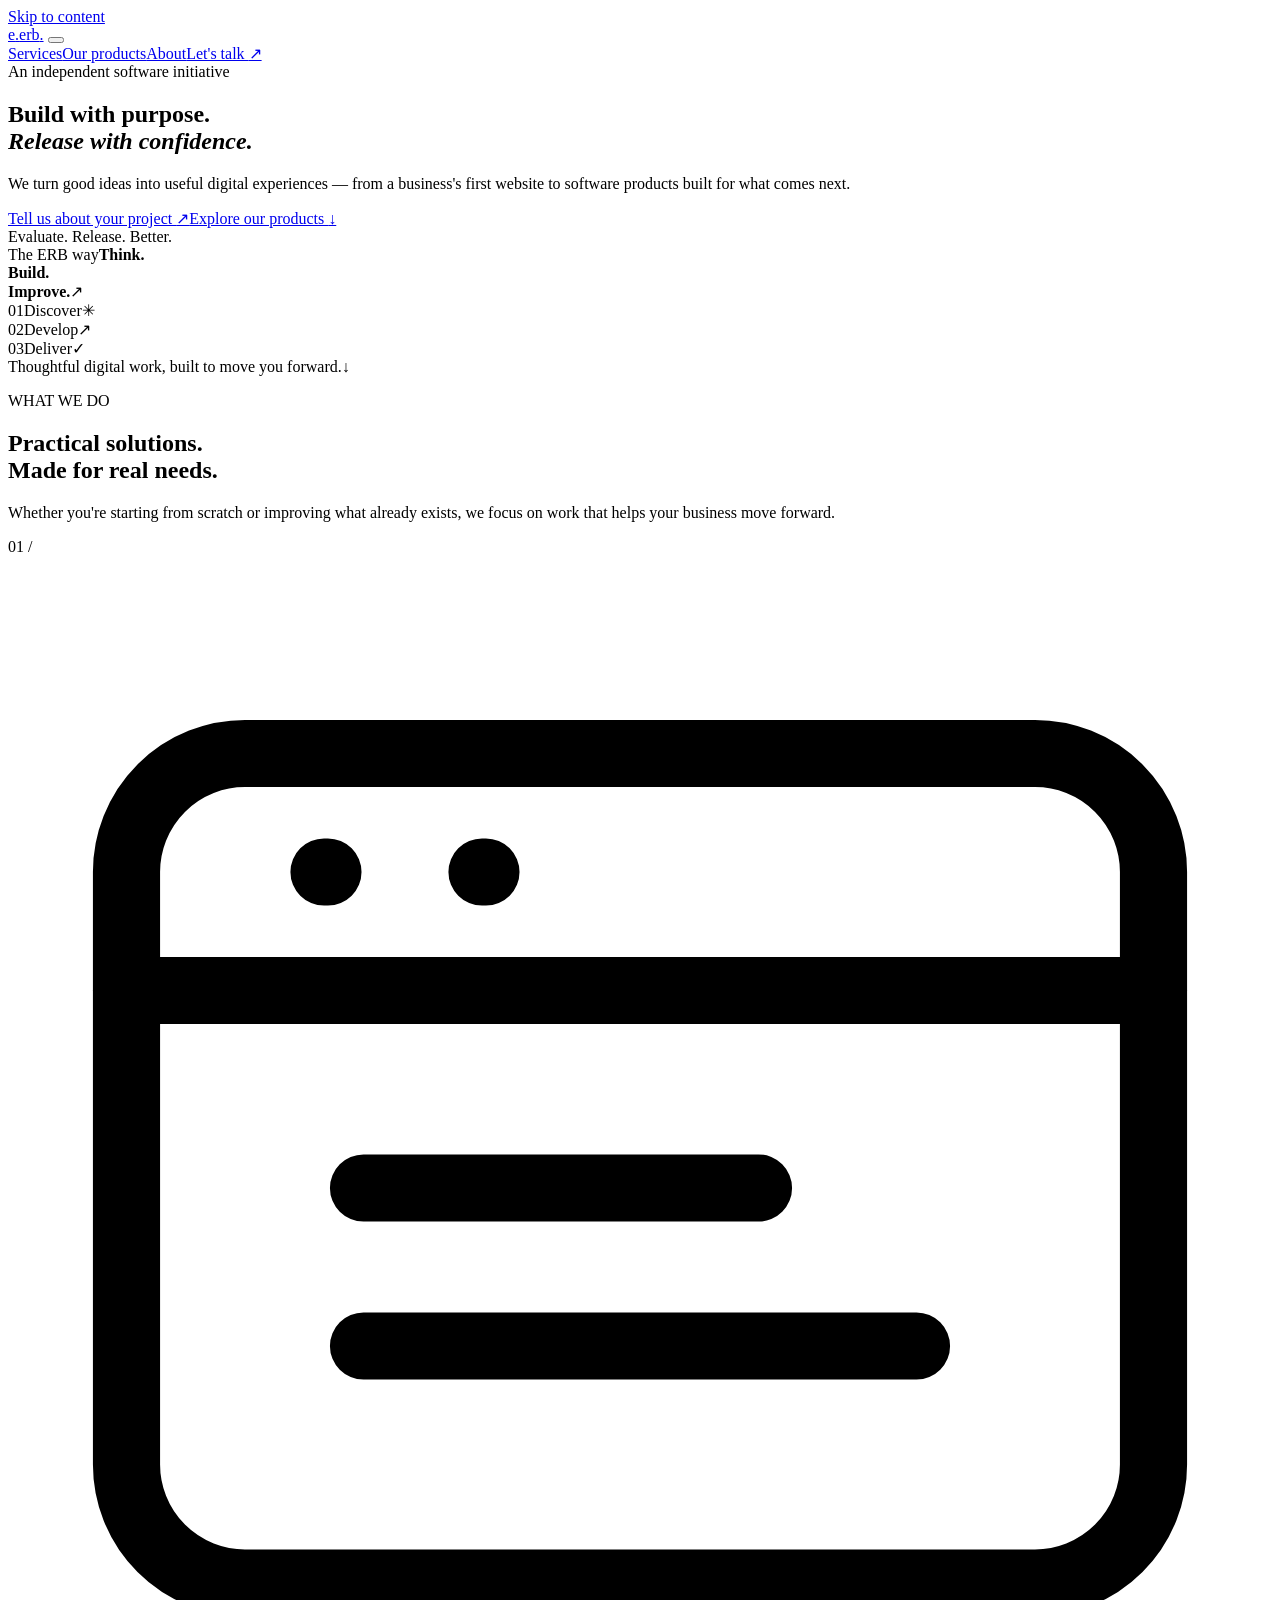
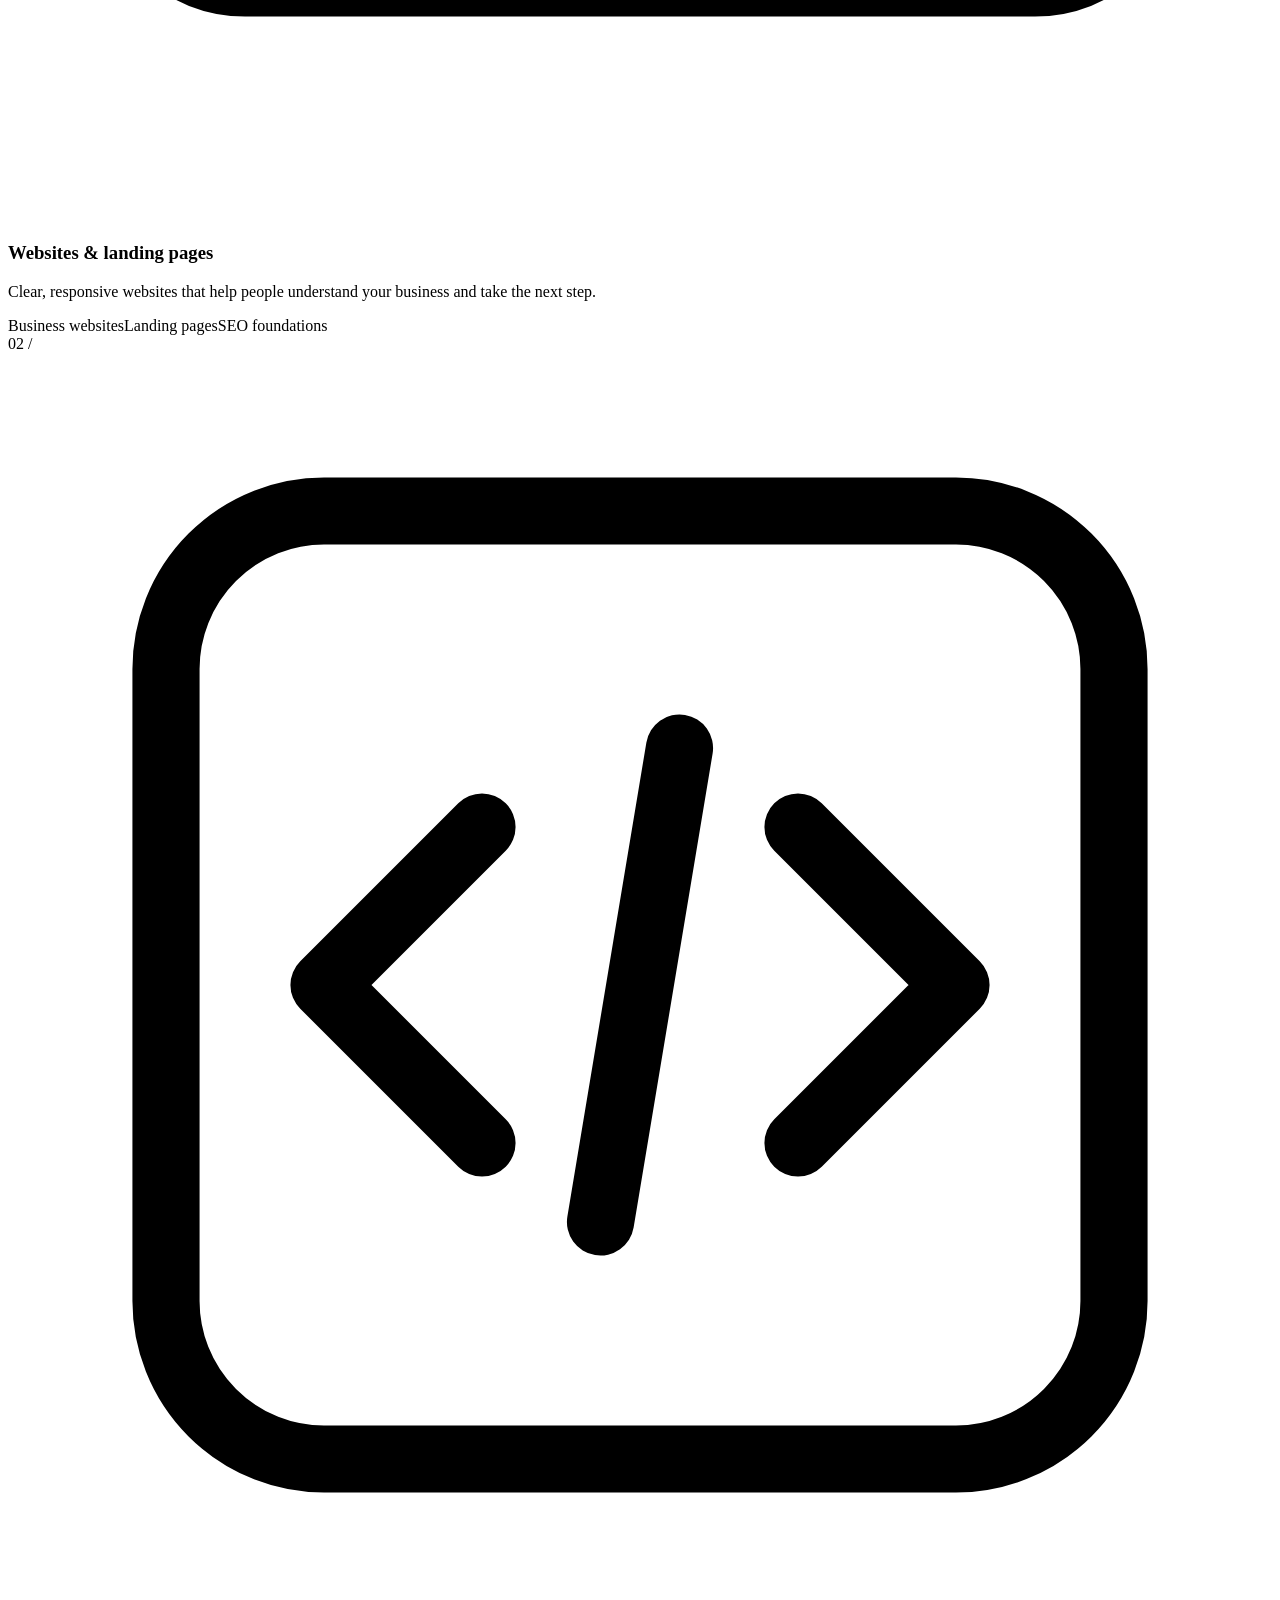
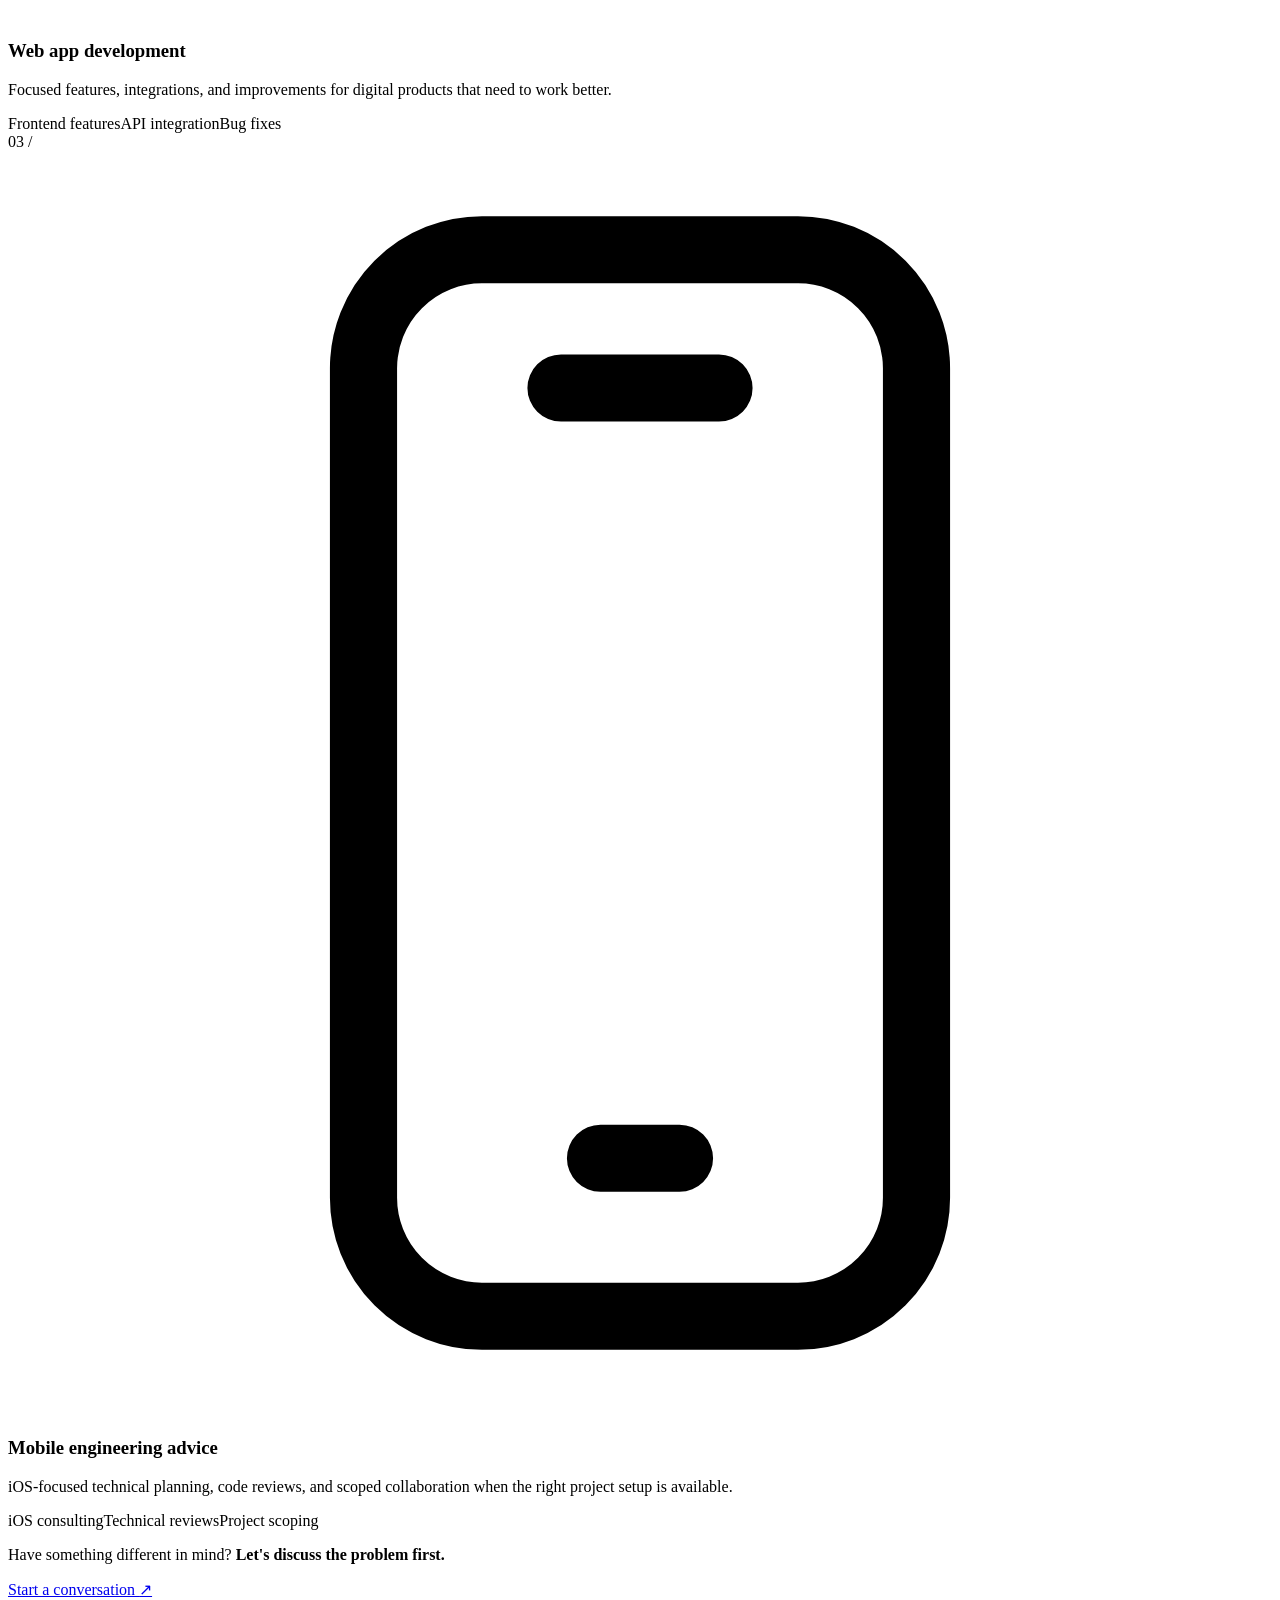
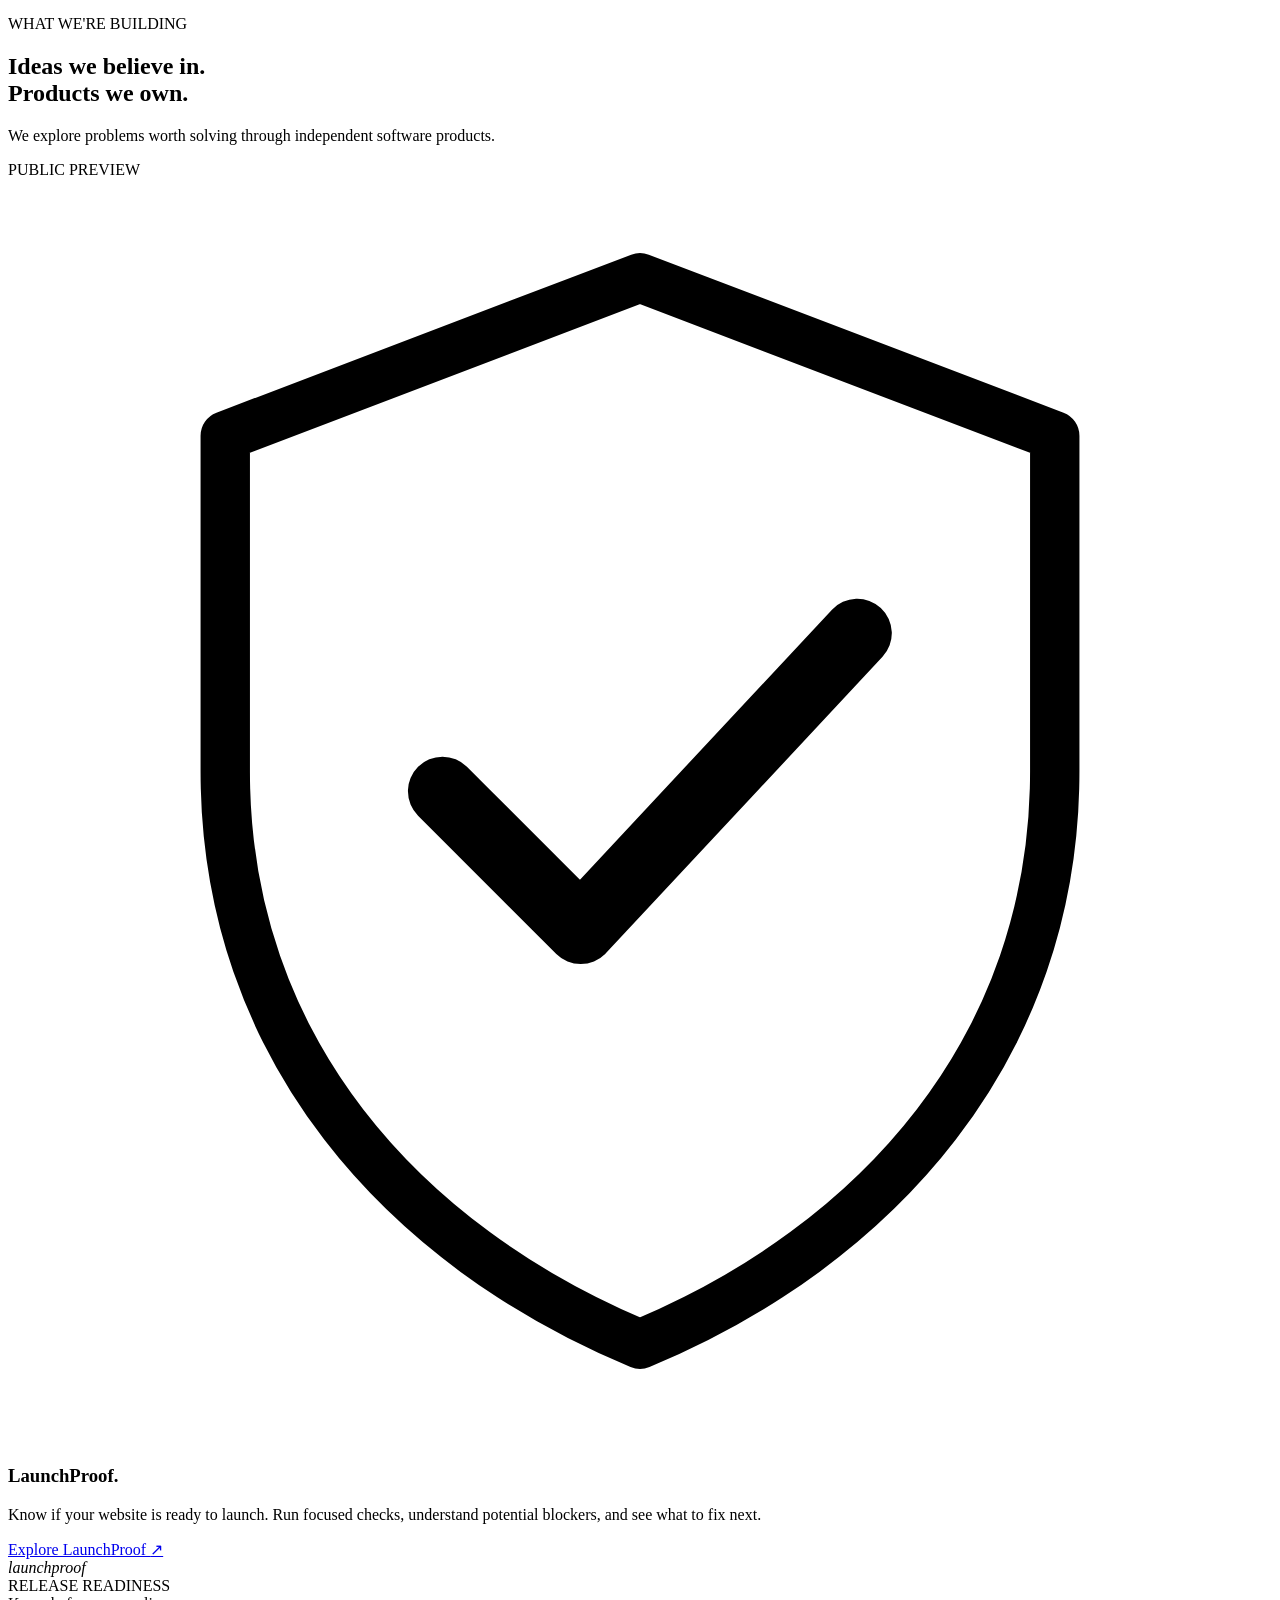
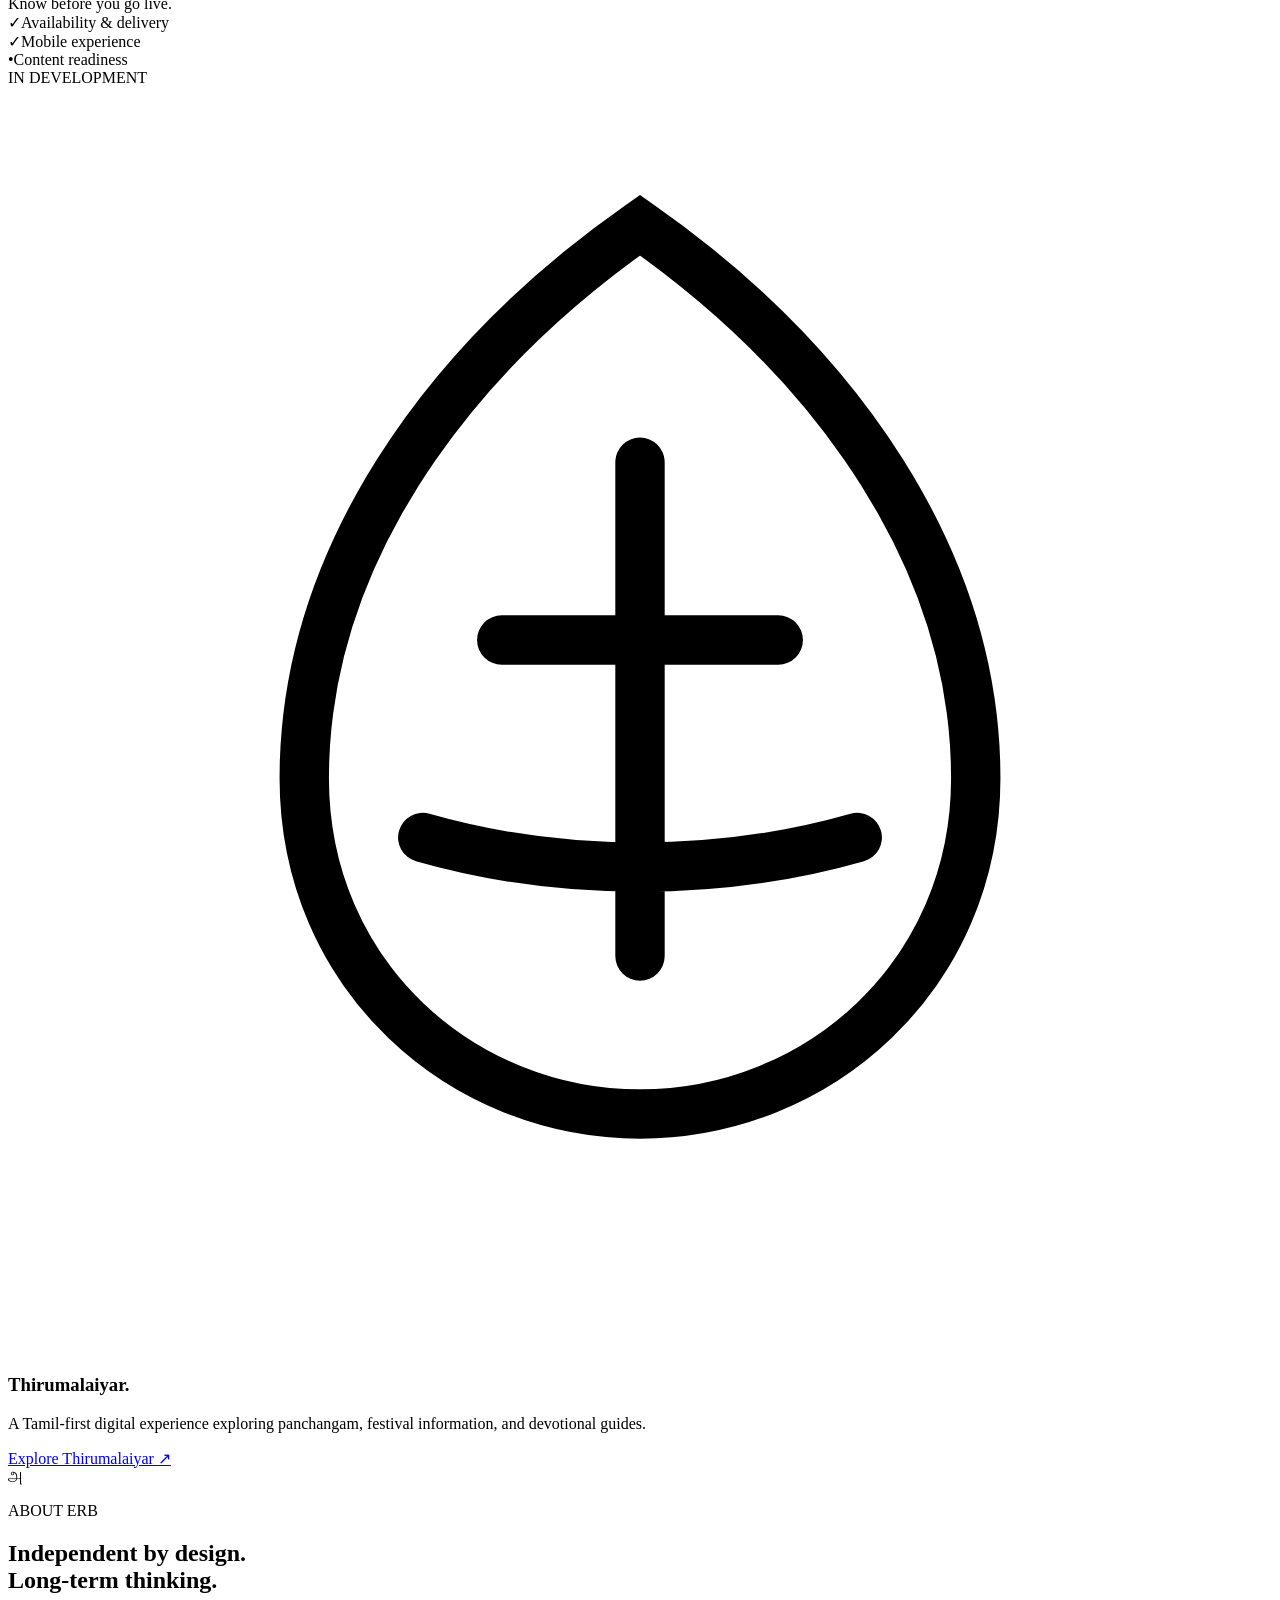
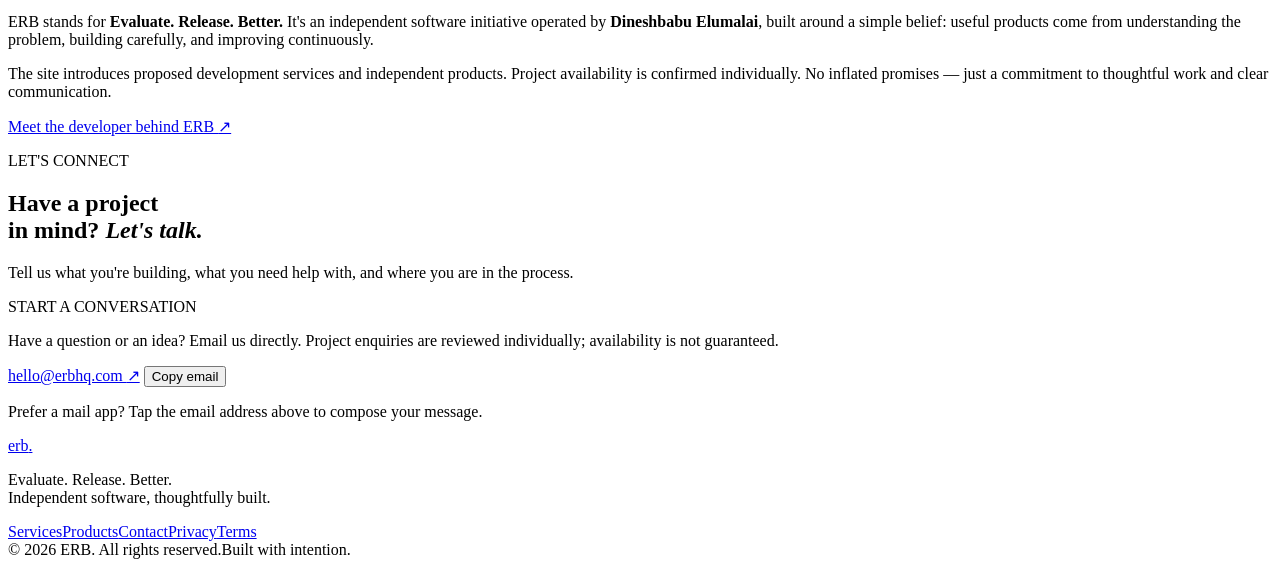
==== commit 308f0a21: "feat: add ERB contact email and copy button" ====
--- a/site/index.html
+++ b/site/index.html
@@ -74,7 +74,13 @@
       <div class="container about-grid"><div><p class="section-kicker"><span class="kicker-line"></span> ABOUT ERB</p><h2 id="about-title">Independent by design.<br><span class="muted-heading">Long-term thinking.</span></h2></div><div class="about-content"><p>ERB stands for <strong>Evaluate. Release. Better.</strong> It's an independent software initiative operated by <strong>Dineshbabu Elumalai</strong>, built around a simple belief: useful products come from understanding the problem, building carefully, and improving continuously.</p><p>The site introduces proposed development services and independent products. Project availability is confirmed individually. No inflated promises — just a commitment to thoughtful work and clear communication.</p><a class="text-link dark-link" href="https://erbdinesh.com/" target="_blank" rel="noopener noreferrer">Meet the developer behind ERB <span aria-hidden="true">↗</span></a></div></div>
     </section>
 
-    <section class="section section-contact" id="contact" aria-labelledby="contact-title"><div class="container contact-grid"><div><p class="section-kicker kicker-light"><span class="kicker-line"></span> LET'S CONNECT</p><h2 id="contact-title">Have a project<br>in mind? <em>Let's talk.</em></h2><p>Tell us what you're building, what you need help with, and where you are in the process.</p></div><div class="contact-panel"><span class="contact-panel-label">START A CONVERSATION</span><p>Use the creator’s contact page to send an enquiry. Any project would require a separate discussion and written agreement; availability is not guaranteed.</p><a class="button button-light contact-button" href="https://erbdinesh.com/#connect" target="_blank" rel="noopener noreferrer">Contact Dinesh <span aria-hidden="true">↗</span></a><p class="contact-fallback">ERB is an independent initiative operated by Dineshbabu Elumalai. This link takes you to the creator’s portfolio contact page.</p></div></div></section>
+    <section class="section section-contact" id="contact" aria-labelledby="contact-title"><div class="container contact-grid"><div><p class="section-kicker kicker-light"><span class="kicker-line"></span> LET'S CONNECT</p><h2 id="contact-title">Have a project<br>in mind? <em>Let's talk.</em></h2><p>Tell us what you're building, what you need help with, and where you are in the process.</p></div><div class="contact-panel"><span class="contact-panel-label">START A CONVERSATION</span><p>Have a question or an idea? Email us directly. Project enquiries are reviewed individually; availability is not guaranteed.</p>
+            <div class="contact-email-actions">
+              <a class="contact-email-address" href="mailto:hello@erbhq.com" aria-label="Email ERB at hello@erbhq.com">hello@erbhq.com <span aria-hidden="true">↗</span></a>
+              <button class="contact-copy-button" id="copy-contact-email" type="button" data-copy-email="hello@erbhq.com" aria-describedby="copy-contact-status">Copy email</button>
+            </div>
+            <p class="contact-copy-status" id="copy-contact-status" role="status" aria-live="polite" aria-atomic="true"></p>
+            <p class="contact-fallback">Prefer a mail app? Tap the email address above to compose your message.</p></div></div></section>
   </main>
   <footer class="site-footer"><div class="container"><div class="footer-main"><a class="footer-brand" href="/">erb<span>.</span></a><p>Evaluate. Release. Better.<br>Independent software, thoughtfully built.</p><div class="footer-links"><a href="#services">Services</a><a href="#products">Products</a><a href="#contact">Contact</a><a href="/privacy/">Privacy</a><a href="/terms/">Terms</a></div></div><div class="footer-bottom"><span>© <span data-year>2026</span> ERB. All rights reserved.</span><span>Built with intention.</span></div></div></footer>
 </body>
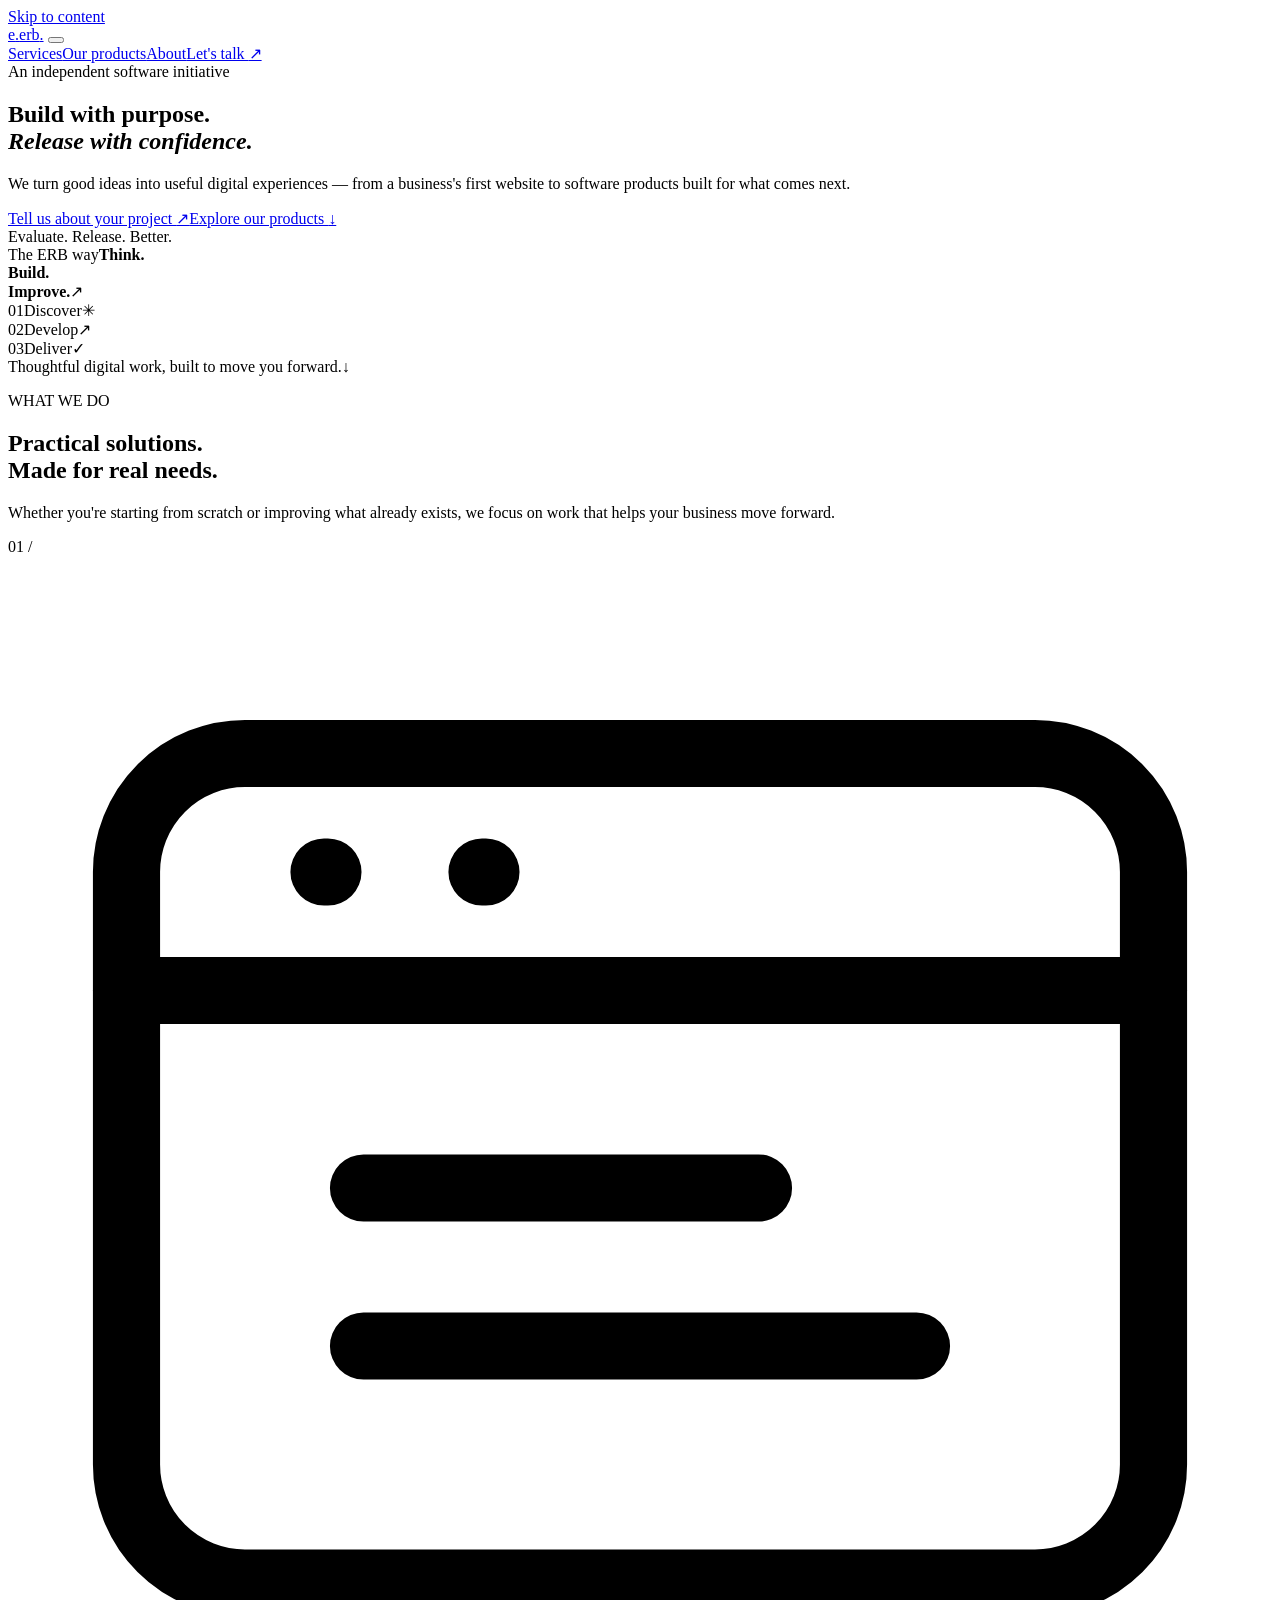
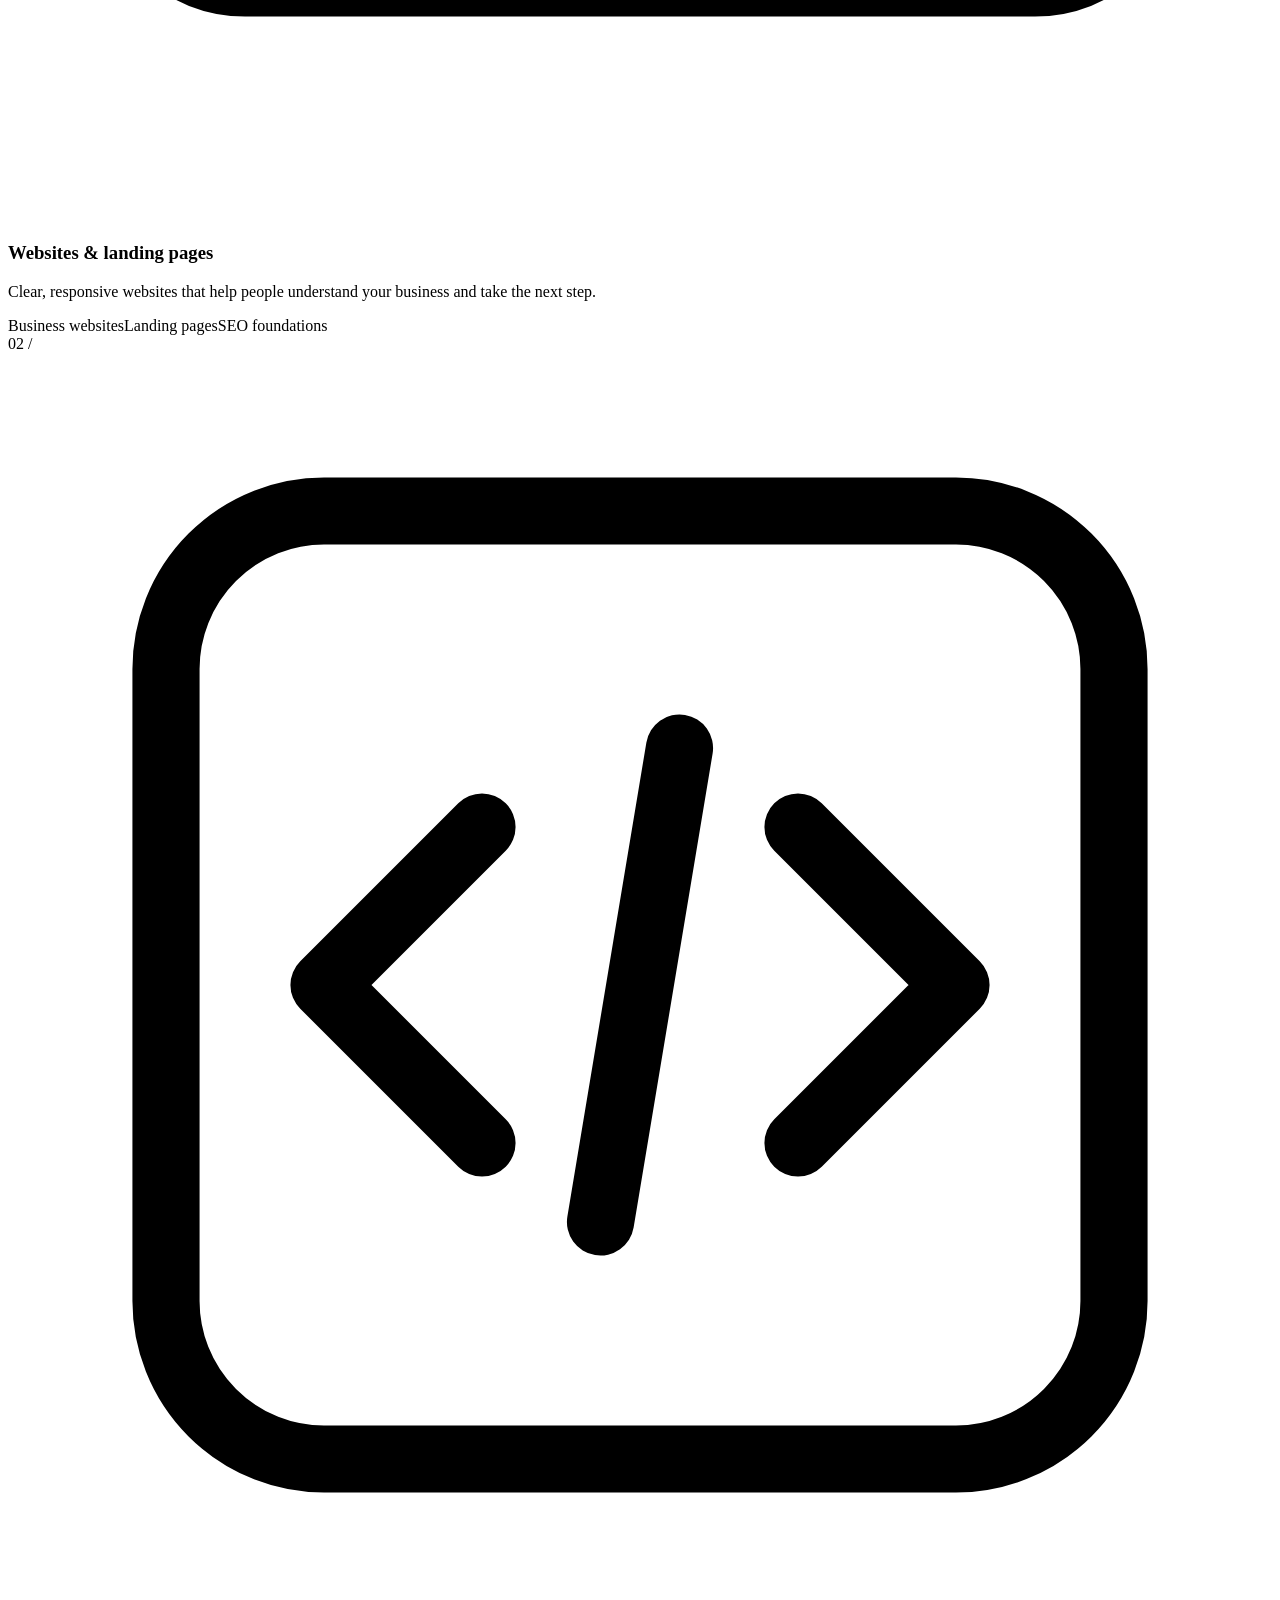
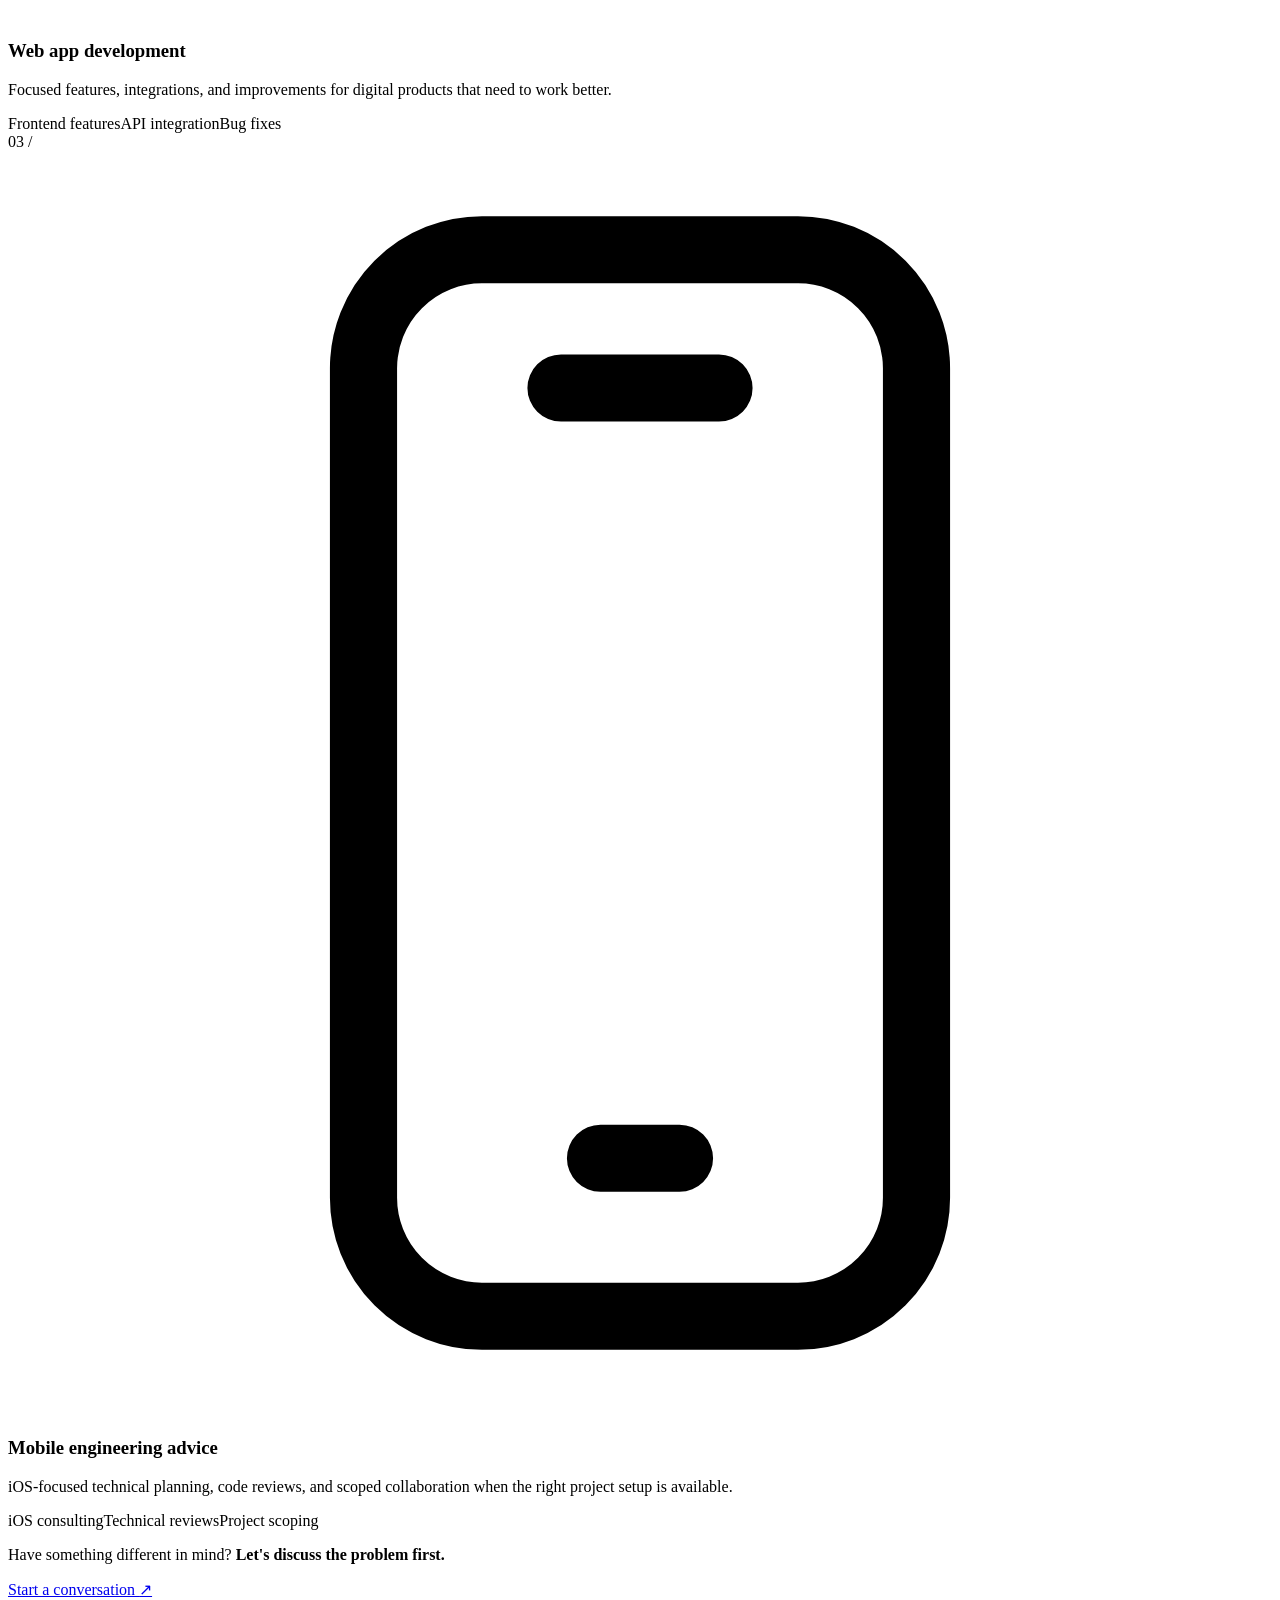
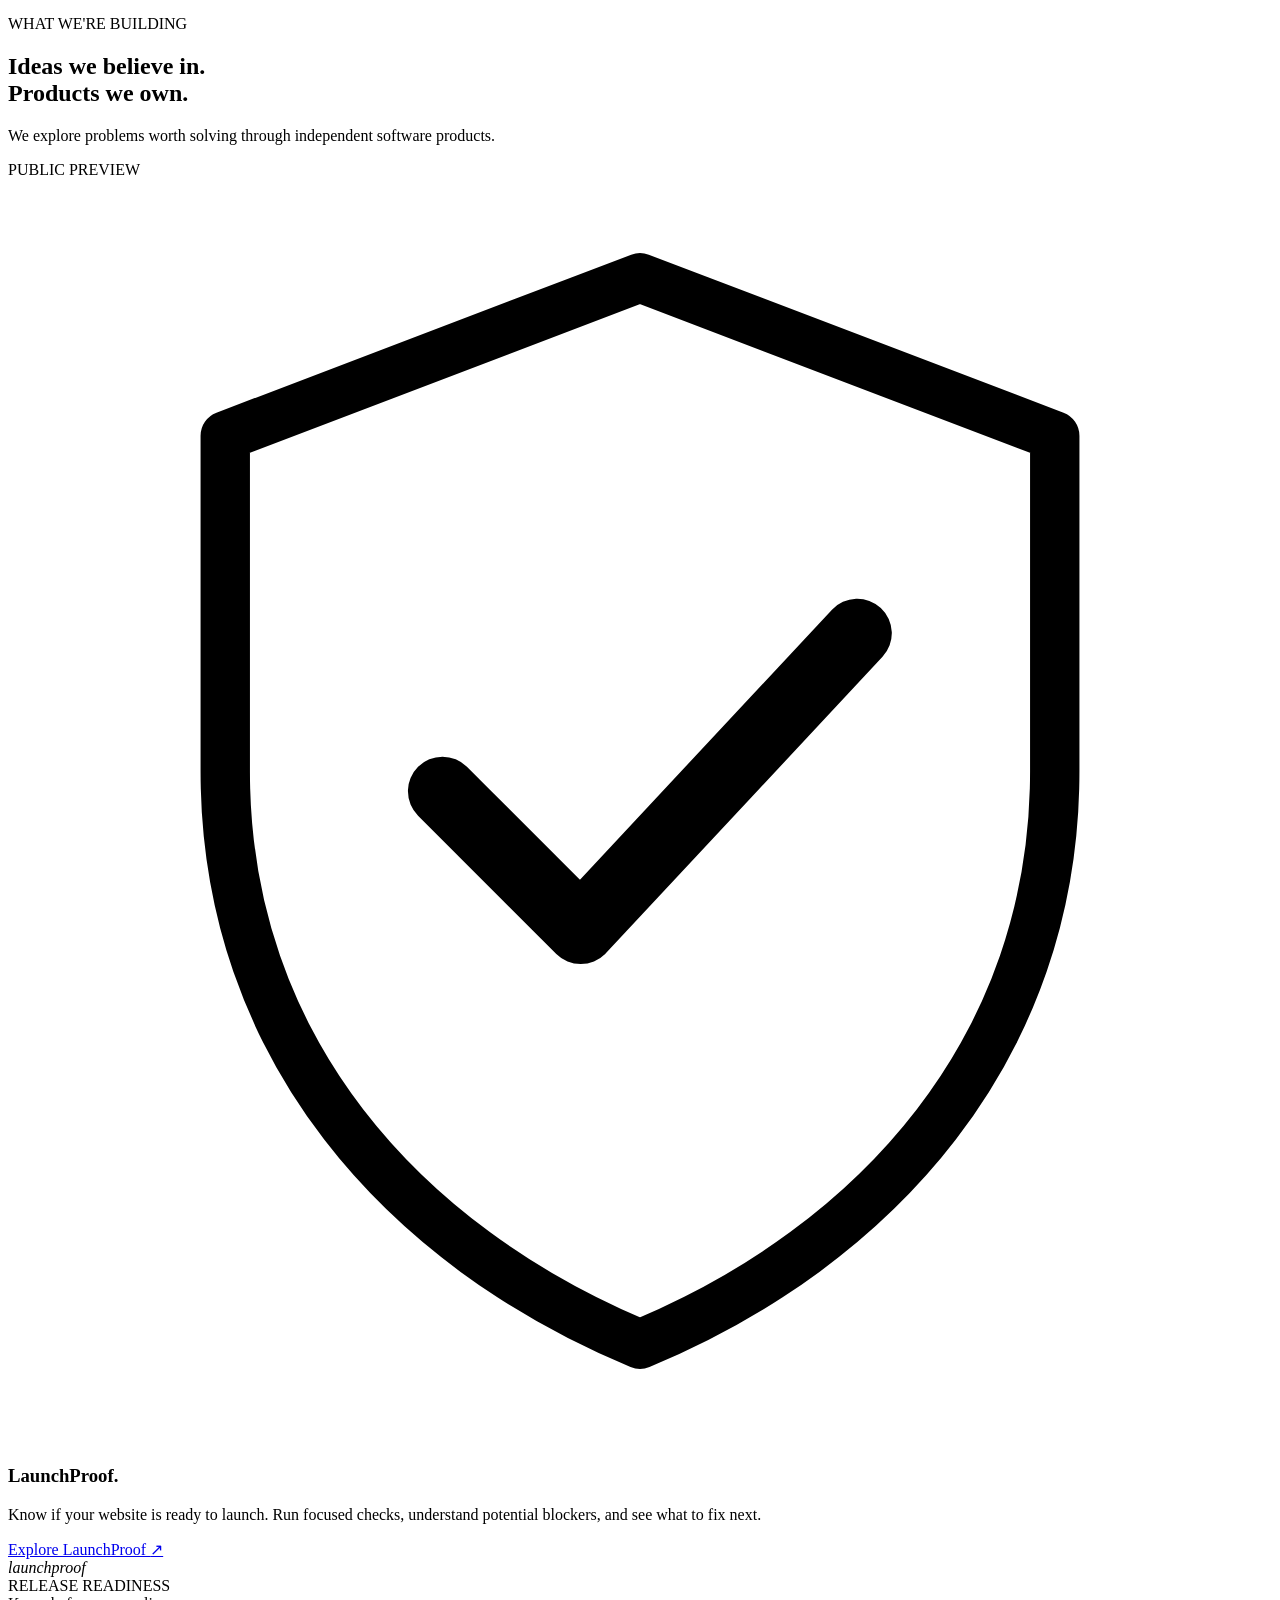
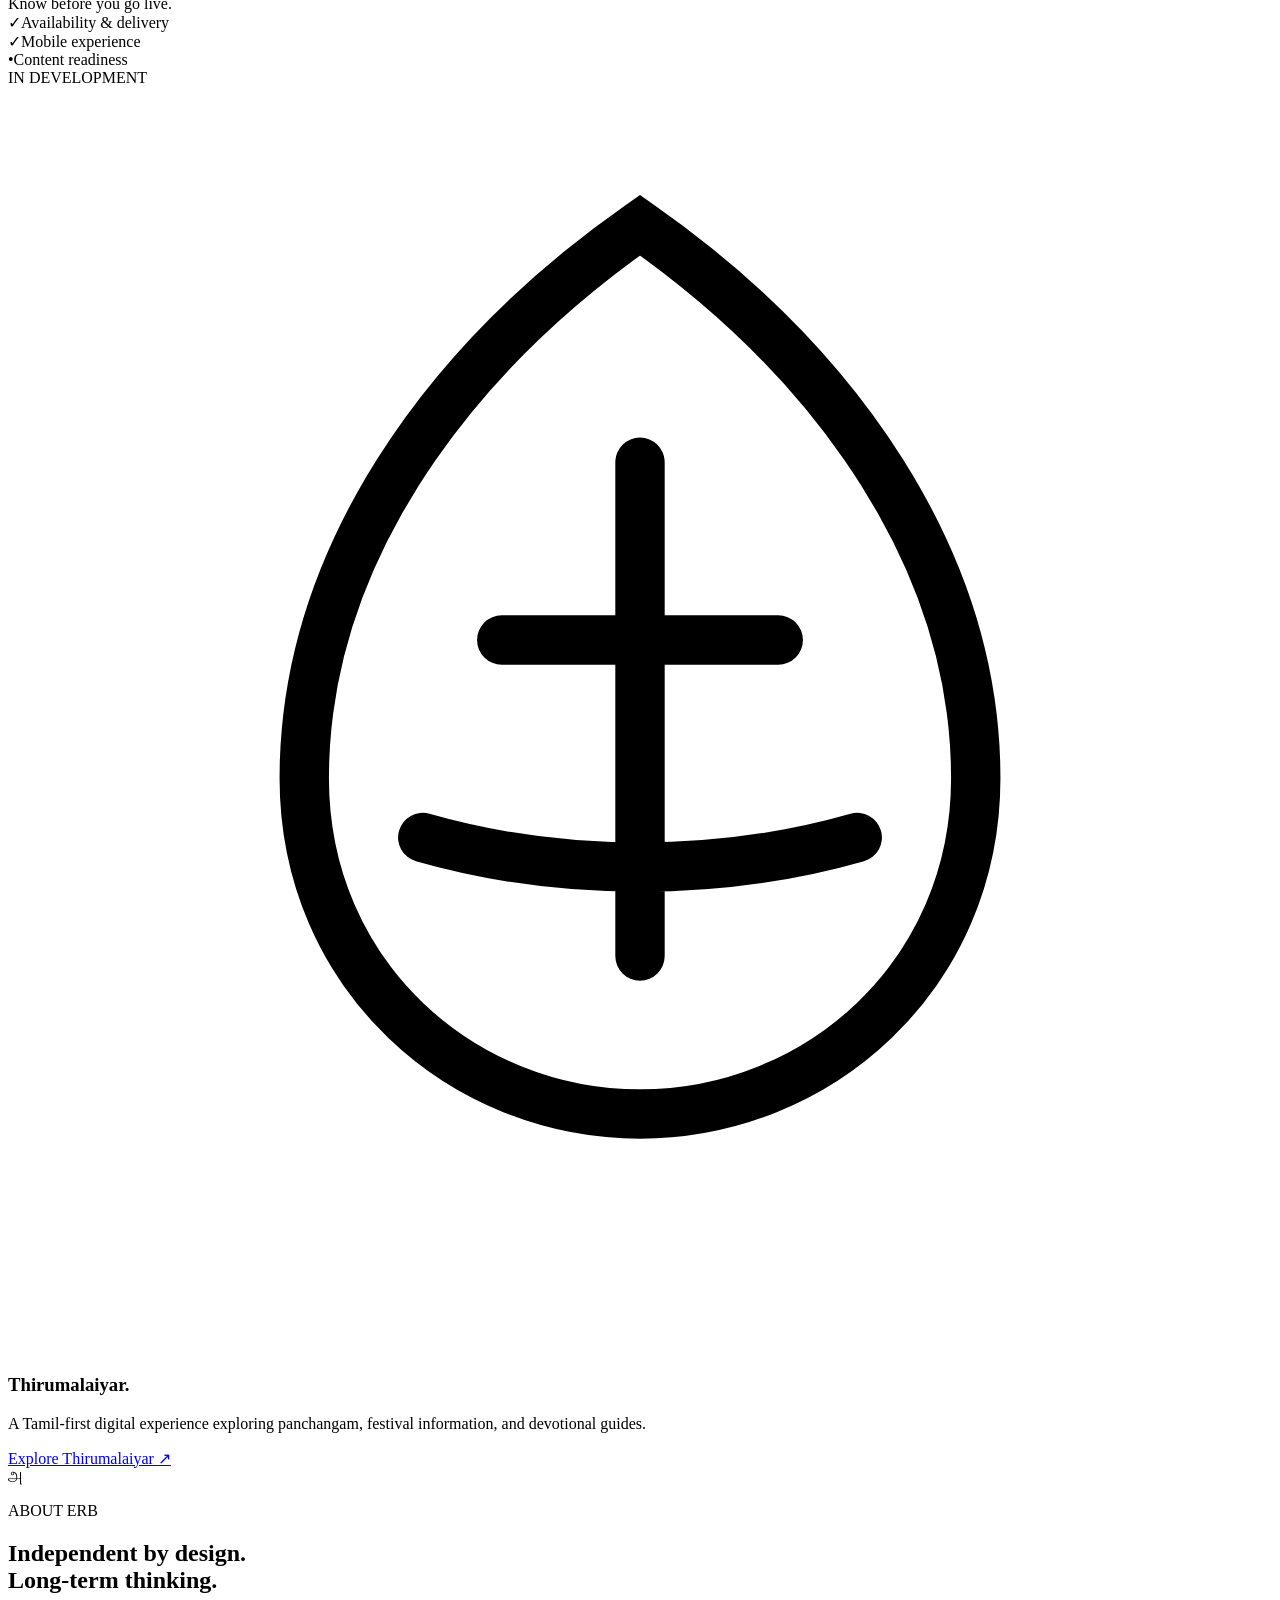
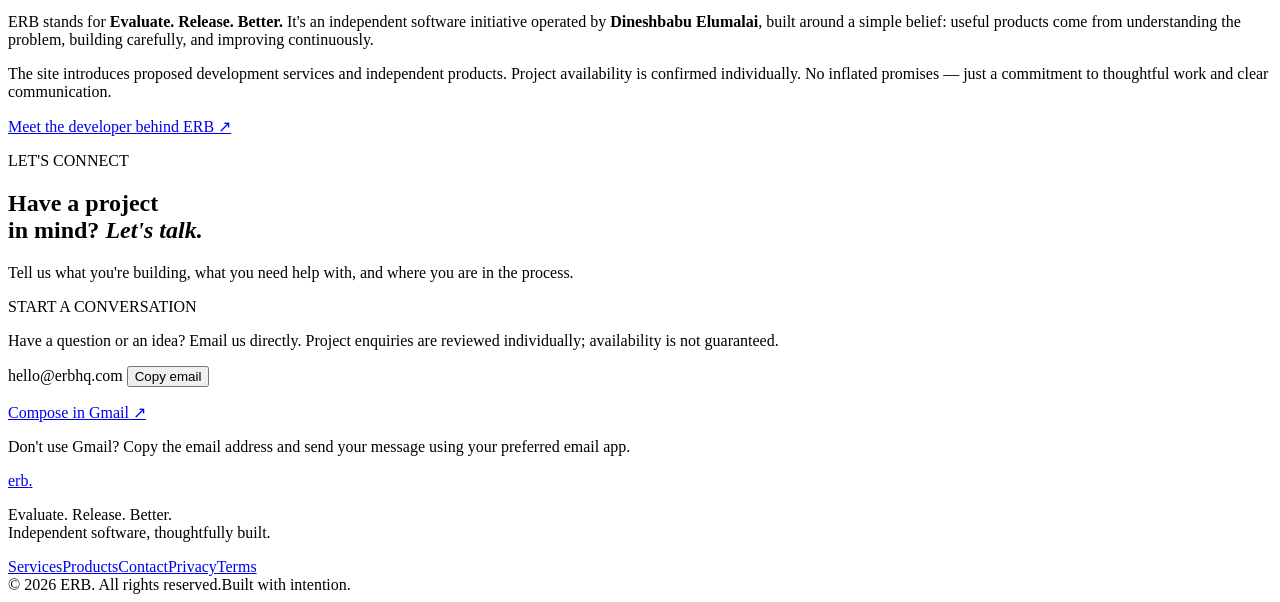
==== commit 6fad8534: "feat: add Gmail compose button" ====
--- a/site/index.html
+++ b/site/index.html
@@ -76,11 +76,12 @@
 
     <section class="section section-contact" id="contact" aria-labelledby="contact-title"><div class="container contact-grid"><div><p class="section-kicker kicker-light"><span class="kicker-line"></span> LET'S CONNECT</p><h2 id="contact-title">Have a project<br>in mind? <em>Let's talk.</em></h2><p>Tell us what you're building, what you need help with, and where you are in the process.</p></div><div class="contact-panel"><span class="contact-panel-label">START A CONVERSATION</span><p>Have a question or an idea? Email us directly. Project enquiries are reviewed individually; availability is not guaranteed.</p>
             <div class="contact-email-actions">
-              <a class="contact-email-address" href="mailto:hello@erbhq.com" aria-label="Email ERB at hello@erbhq.com">hello@erbhq.com <span aria-hidden="true">↗</span></a>
+              <span class="contact-email-address">hello@erbhq.com</span>
               <button class="contact-copy-button" id="copy-contact-email" type="button" data-copy-email="hello@erbhq.com" aria-describedby="copy-contact-status">Copy email</button>
             </div>
             <p class="contact-copy-status" id="copy-contact-status" role="status" aria-live="polite" aria-atomic="true"></p>
-            <p class="contact-fallback">Prefer a mail app? Tap the email address above to compose your message.</p></div></div></section>
+            <a class="contact-gmail-button" href="https://mail.google.com/mail/?view=cm&amp;fs=1&amp;to=hello%40erbhq.com" target="_blank" rel="noopener noreferrer">Compose in Gmail <span aria-hidden="true">↗</span></a>
+            <p class="contact-fallback">Don't use Gmail? Copy the email address and send your message using your preferred email app.</p></div></div></section>
   </main>
   <footer class="site-footer"><div class="container"><div class="footer-main"><a class="footer-brand" href="/">erb<span>.</span></a><p>Evaluate. Release. Better.<br>Independent software, thoughtfully built.</p><div class="footer-links"><a href="#services">Services</a><a href="#products">Products</a><a href="#contact">Contact</a><a href="/privacy/">Privacy</a><a href="/terms/">Terms</a></div></div><div class="footer-bottom"><span>© <span data-year>2026</span> ERB. All rights reserved.</span><span>Built with intention.</span></div></div></footer>
 </body>
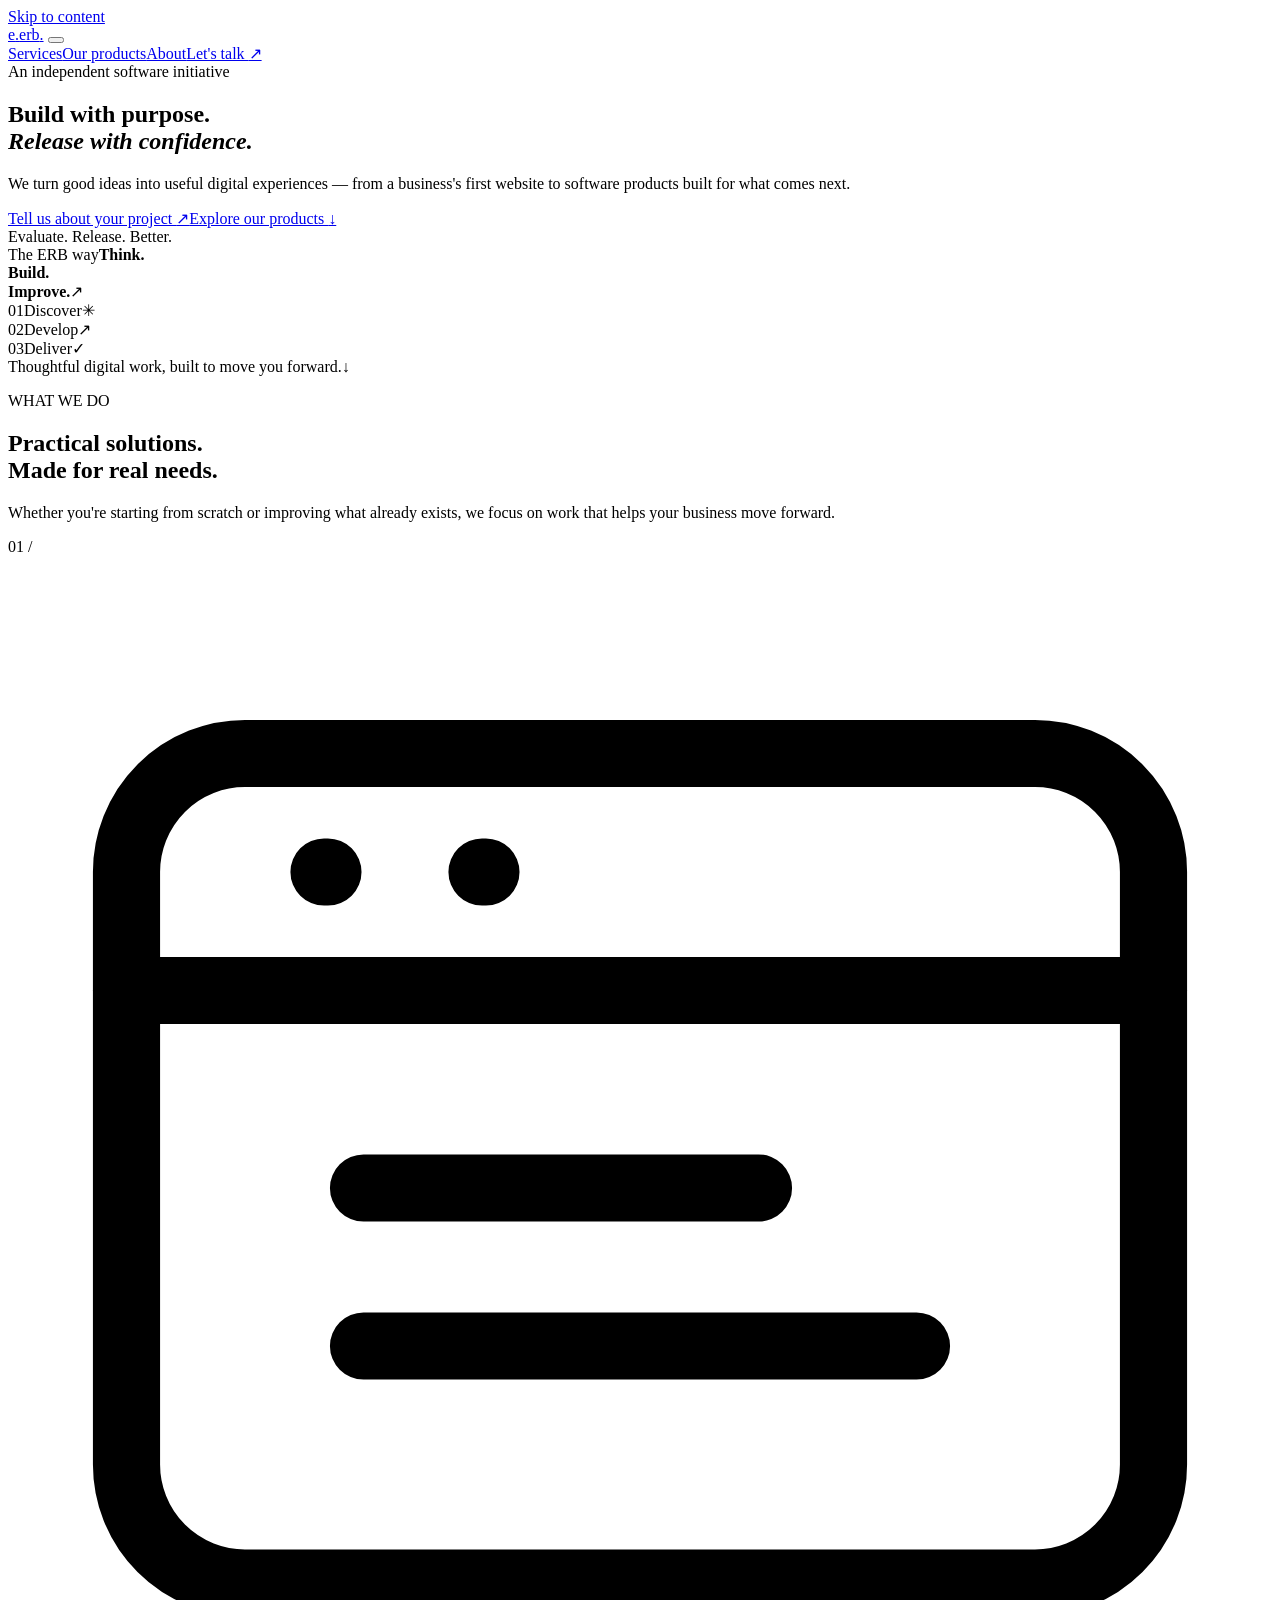
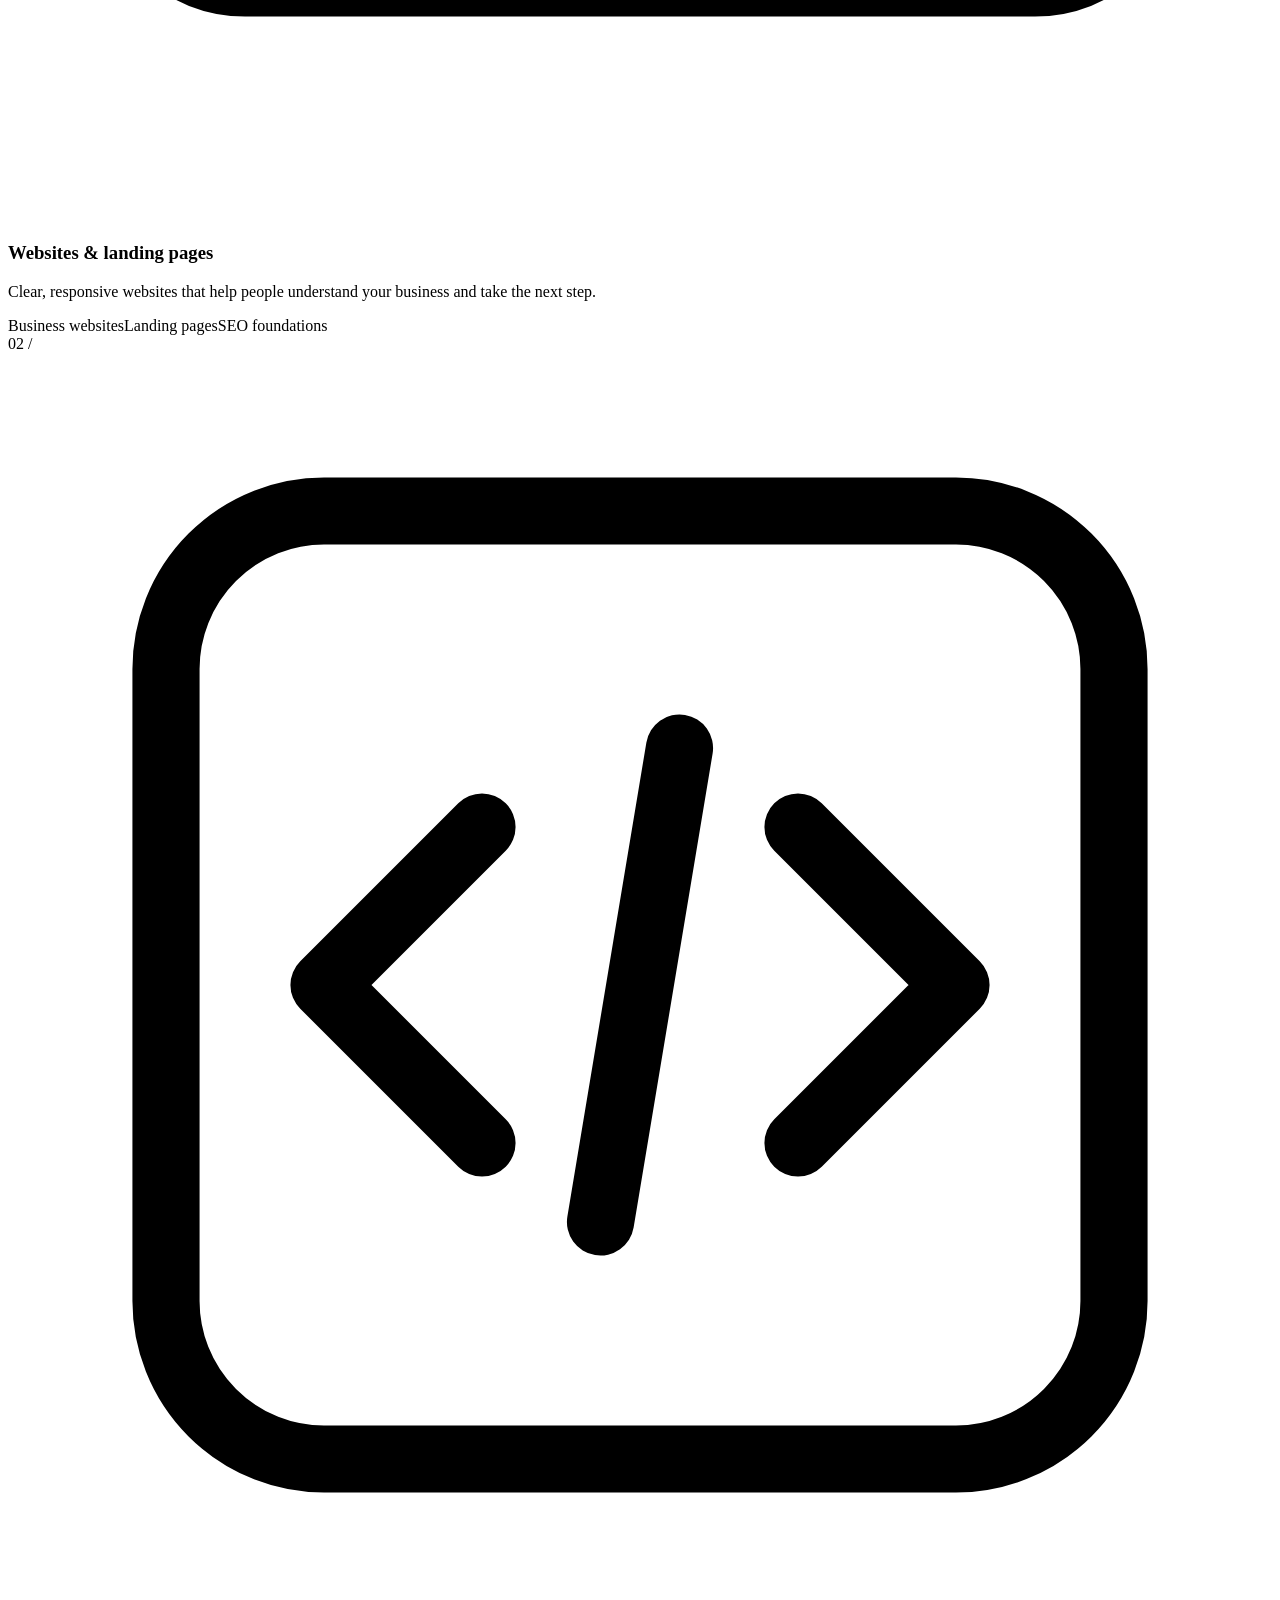
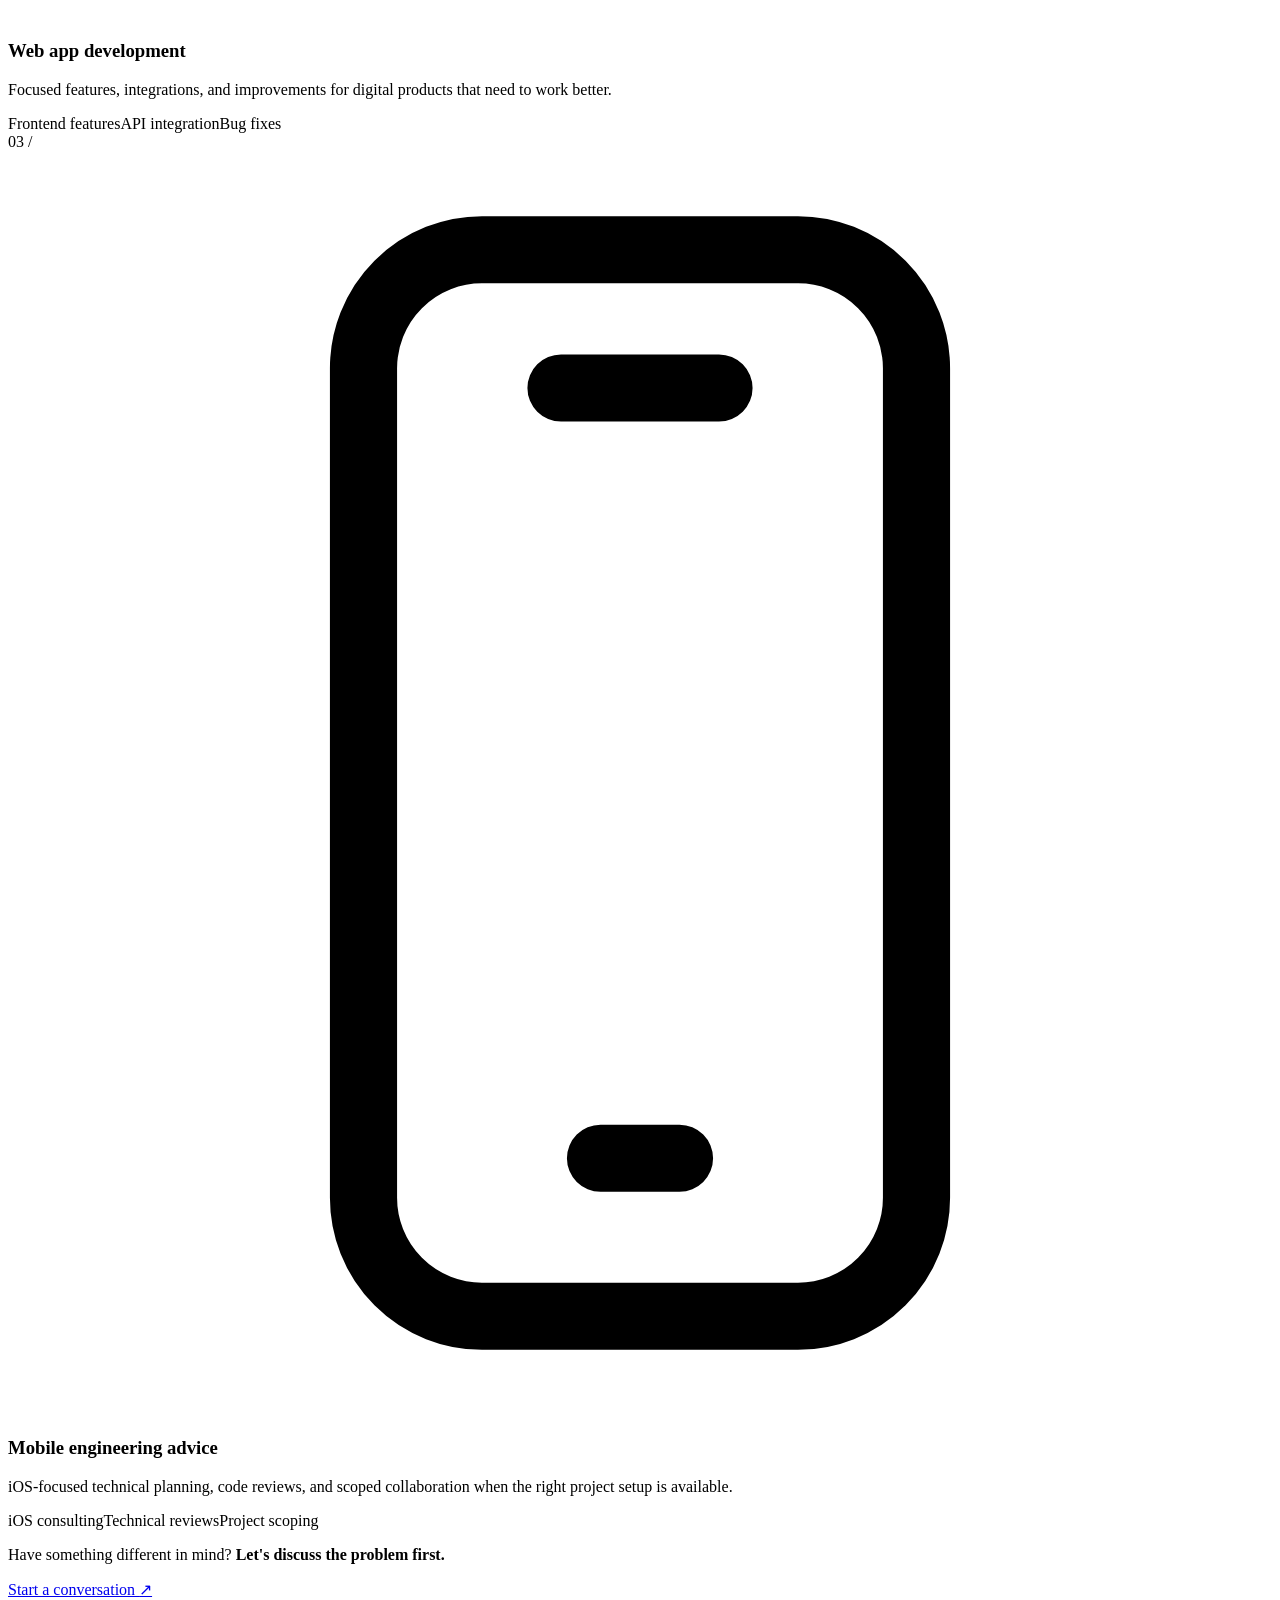
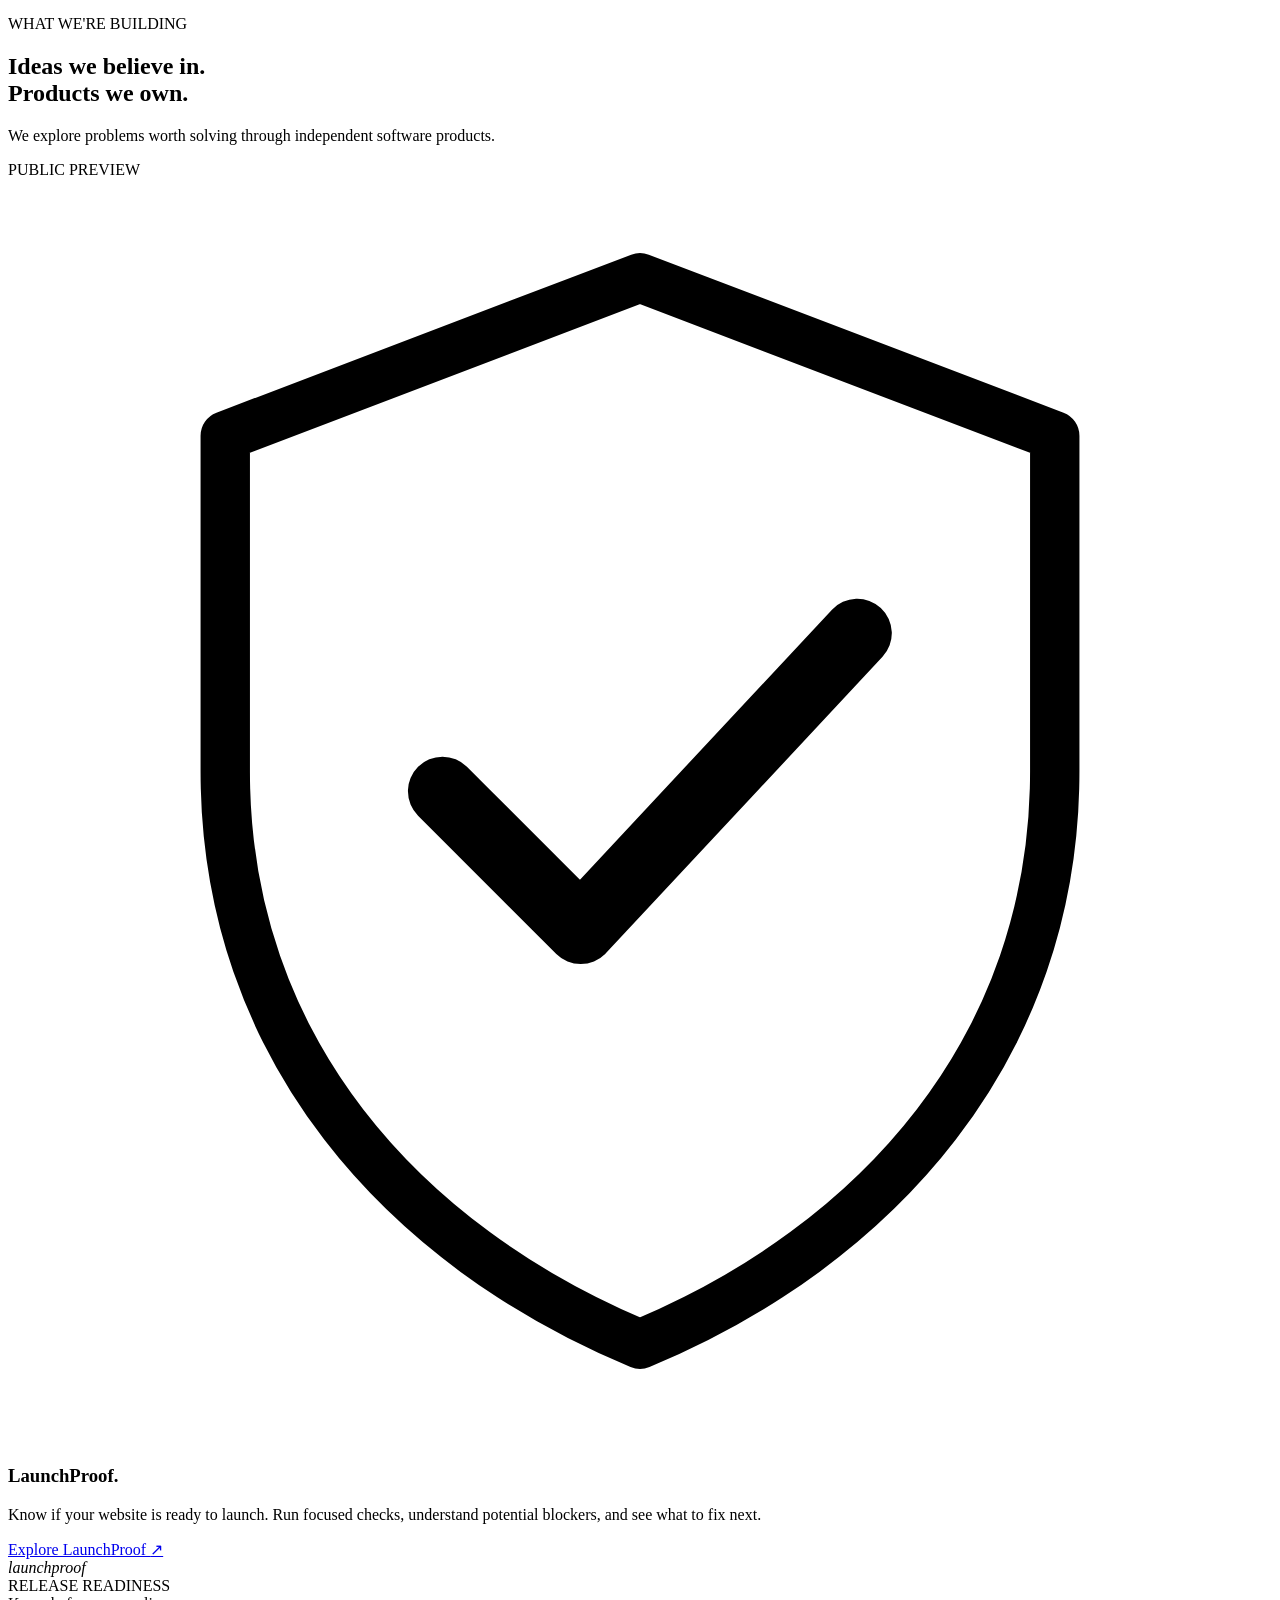
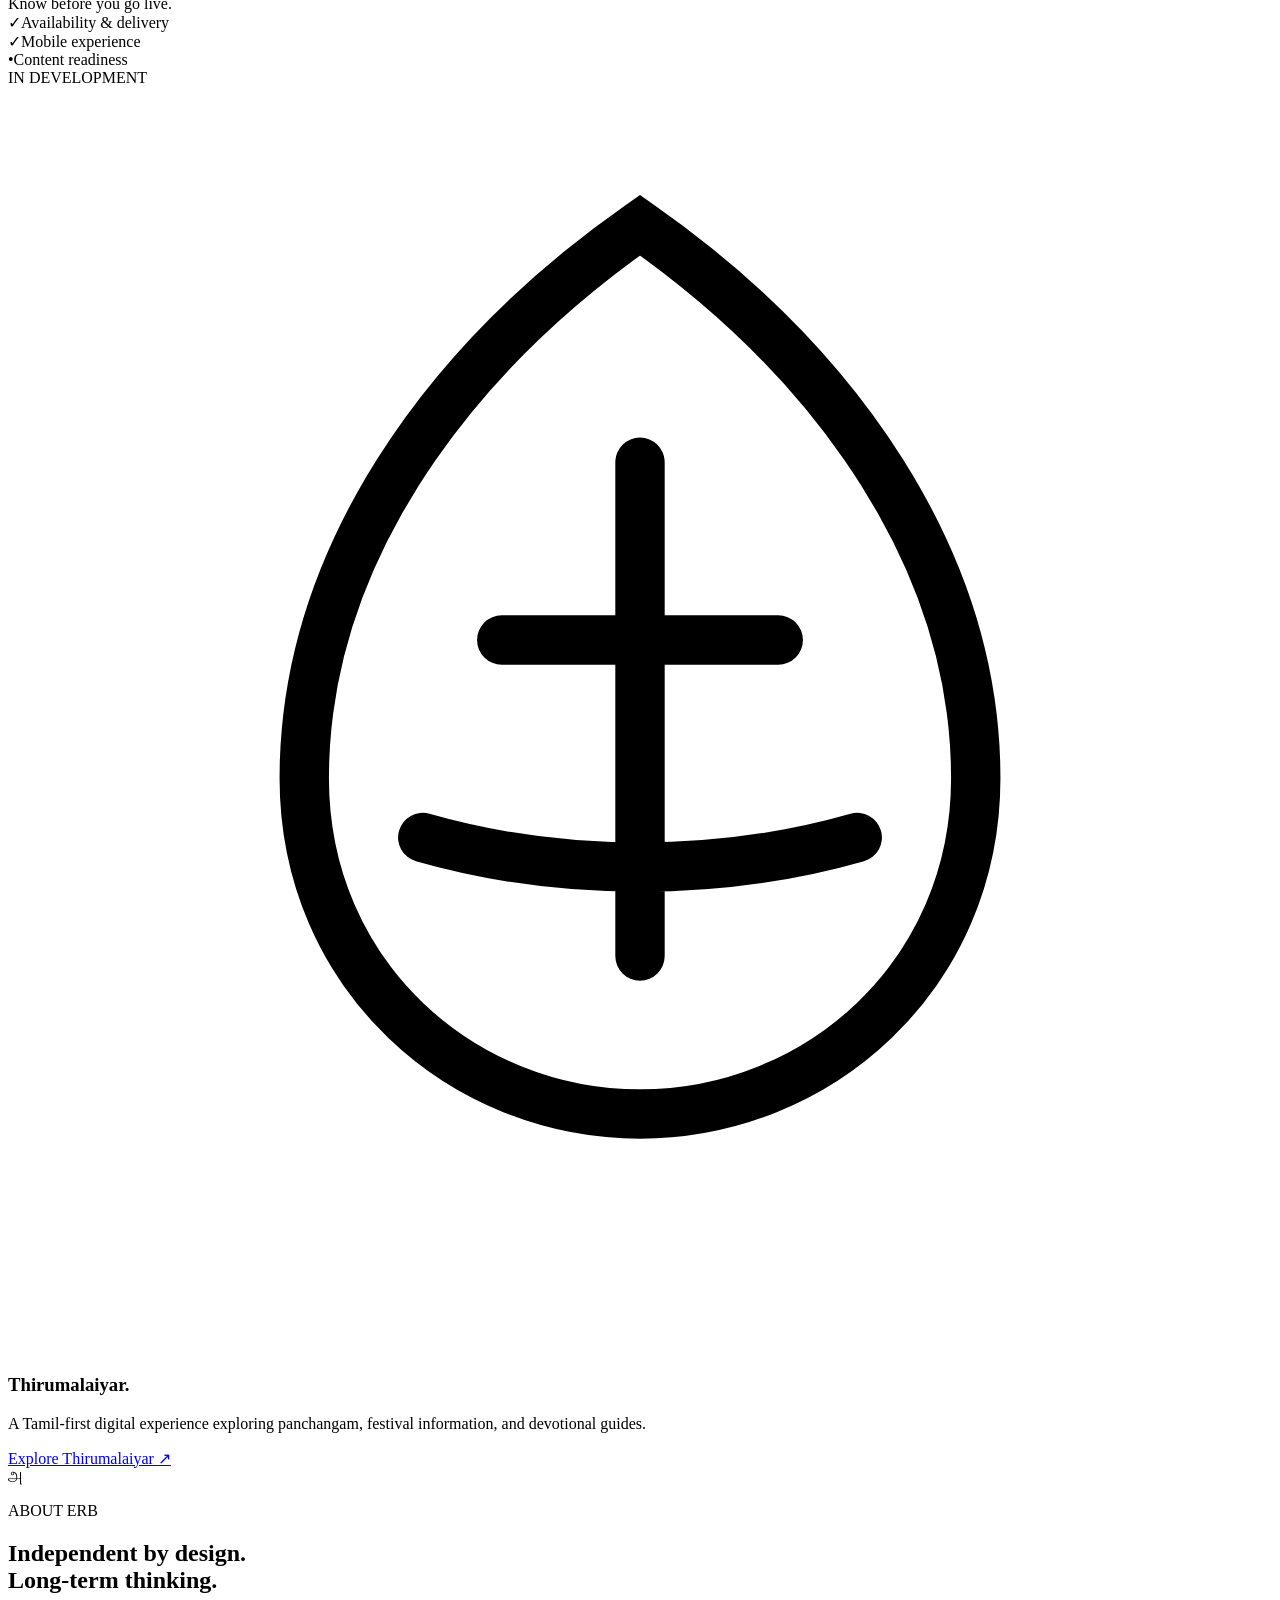
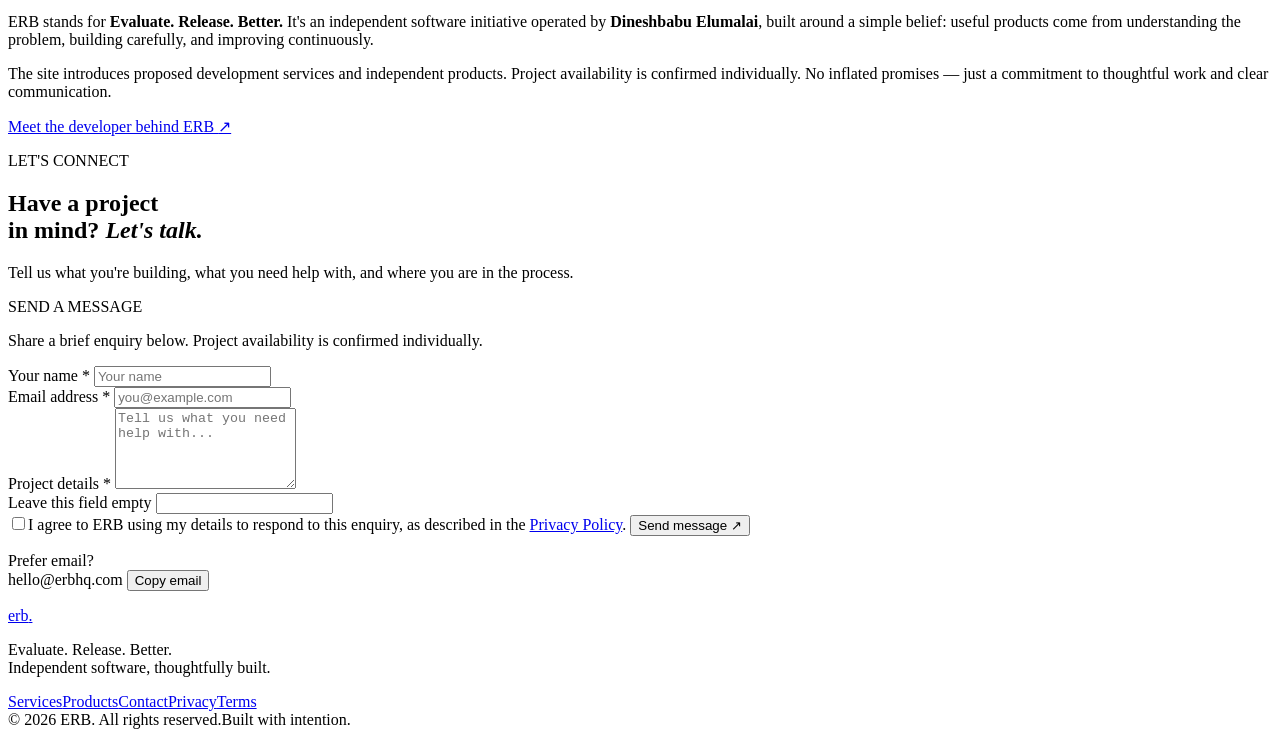
==== commit d44e03d3: "Add working contact form with Resend integration" ====
--- a/site/index.html
+++ b/site/index.html
@@ -74,14 +74,48 @@
       <div class="container about-grid"><div><p class="section-kicker"><span class="kicker-line"></span> ABOUT ERB</p><h2 id="about-title">Independent by design.<br><span class="muted-heading">Long-term thinking.</span></h2></div><div class="about-content"><p>ERB stands for <strong>Evaluate. Release. Better.</strong> It's an independent software initiative operated by <strong>Dineshbabu Elumalai</strong>, built around a simple belief: useful products come from understanding the problem, building carefully, and improving continuously.</p><p>The site introduces proposed development services and independent products. Project availability is confirmed individually. No inflated promises — just a commitment to thoughtful work and clear communication.</p><a class="text-link dark-link" href="https://erbdinesh.com/" target="_blank" rel="noopener noreferrer">Meet the developer behind ERB <span aria-hidden="true">↗</span></a></div></div>
     </section>
 
-    <section class="section section-contact" id="contact" aria-labelledby="contact-title"><div class="container contact-grid"><div><p class="section-kicker kicker-light"><span class="kicker-line"></span> LET'S CONNECT</p><h2 id="contact-title">Have a project<br>in mind? <em>Let's talk.</em></h2><p>Tell us what you're building, what you need help with, and where you are in the process.</p></div><div class="contact-panel"><span class="contact-panel-label">START A CONVERSATION</span><p>Have a question or an idea? Email us directly. Project enquiries are reviewed individually; availability is not guaranteed.</p>
+    <section class="section section-contact" id="contact" aria-labelledby="contact-title">
+      <div class="container contact-grid">
+        <div>
+          <p class="section-kicker kicker-light"><span class="kicker-line"></span> LET'S CONNECT</p>
+          <h2 id="contact-title">Have a project<br>in mind? <em>Let's talk.</em></h2>
+          <p>Tell us what you're building, what you need help with, and where you are in the process.</p>
+        </div>
+        <div class="contact-panel">
+          <span class="contact-panel-label">SEND A MESSAGE</span>
+          <p>Share a brief enquiry below. Project availability is confirmed individually.</p>
+          <form id="contact-form" action="/api/contact" method="post" novalidate>
+            <div class="contact-field">
+              <label for="contact-name">Your name <span aria-hidden="true">*</span></label>
+              <input id="contact-name" name="name" type="text" autocomplete="name" maxlength="100" required placeholder="Your name">
+            </div>
+            <div class="contact-field">
+              <label for="contact-email">Email address <span aria-hidden="true">*</span></label>
+              <input id="contact-email" name="email" type="email" autocomplete="email" maxlength="254" required placeholder="you@example.com">
+            </div>
+            <div class="contact-field">
+              <label for="contact-message">Project details <span aria-hidden="true">*</span></label>
+              <textarea id="contact-message" name="message" rows="5" minlength="10" maxlength="3000" required placeholder="Tell us what you need help with..."></textarea>
+            </div>
+            <div class="contact-honeypot" aria-hidden="true">
+              <label for="contact-website">Leave this field empty</label>
+              <input id="contact-website" type="text" name="website" tabindex="-1" autocomplete="off">
+            </div>
+            <label class="contact-consent"><input type="checkbox" name="consent" required><span>I agree to ERB using my details to respond to this enquiry, as described in the <a href="/privacy/">Privacy Policy</a>.</span></label>
+            <button class="contact-submit" type="submit">Send message <span aria-hidden="true">↗</span></button>
+            <p id="contact-form-status" class="contact-form-status" role="status" aria-live="polite" aria-atomic="true"></p>
+          </form>
+          <div class="contact-email-footer">
+            <span>Prefer email?</span>
             <div class="contact-email-actions">
               <span class="contact-email-address">hello@erbhq.com</span>
               <button class="contact-copy-button" id="copy-contact-email" type="button" data-copy-email="hello@erbhq.com" aria-describedby="copy-contact-status">Copy email</button>
             </div>
             <p class="contact-copy-status" id="copy-contact-status" role="status" aria-live="polite" aria-atomic="true"></p>
-            <a class="contact-gmail-button" href="https://mail.google.com/mail/?view=cm&amp;fs=1&amp;to=hello%40erbhq.com" target="_blank" rel="noopener noreferrer">Compose in Gmail <span aria-hidden="true">↗</span></a>
-            <p class="contact-fallback">Don't use Gmail? Copy the email address and send your message using your preferred email app.</p></div></div></section>
+          </div>
+        </div>
+      </div>
+    </section>
   </main>
   <footer class="site-footer"><div class="container"><div class="footer-main"><a class="footer-brand" href="/">erb<span>.</span></a><p>Evaluate. Release. Better.<br>Independent software, thoughtfully built.</p><div class="footer-links"><a href="#services">Services</a><a href="#products">Products</a><a href="#contact">Contact</a><a href="/privacy/">Privacy</a><a href="/terms/">Terms</a></div></div><div class="footer-bottom"><span>© <span data-year>2026</span> ERB. All rights reserved.</span><span>Built with intention.</span></div></div></footer>
 </body>
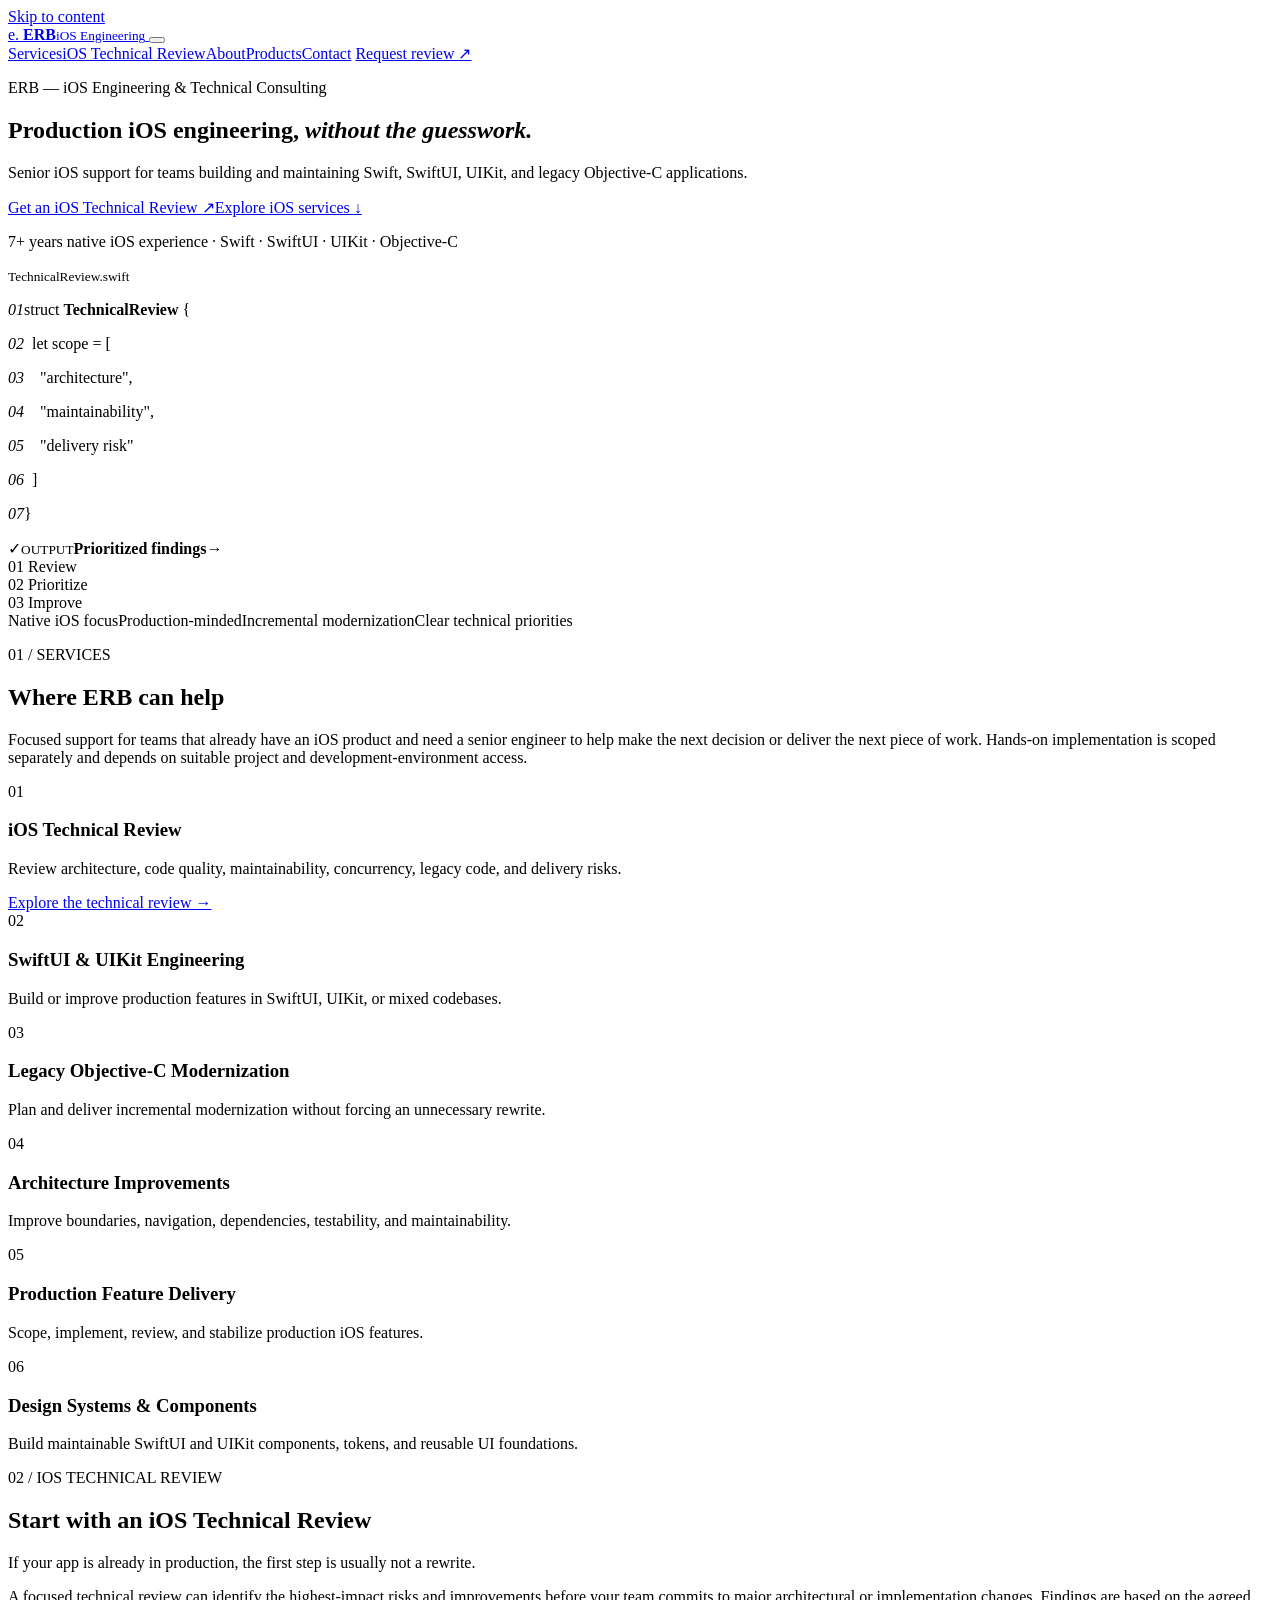
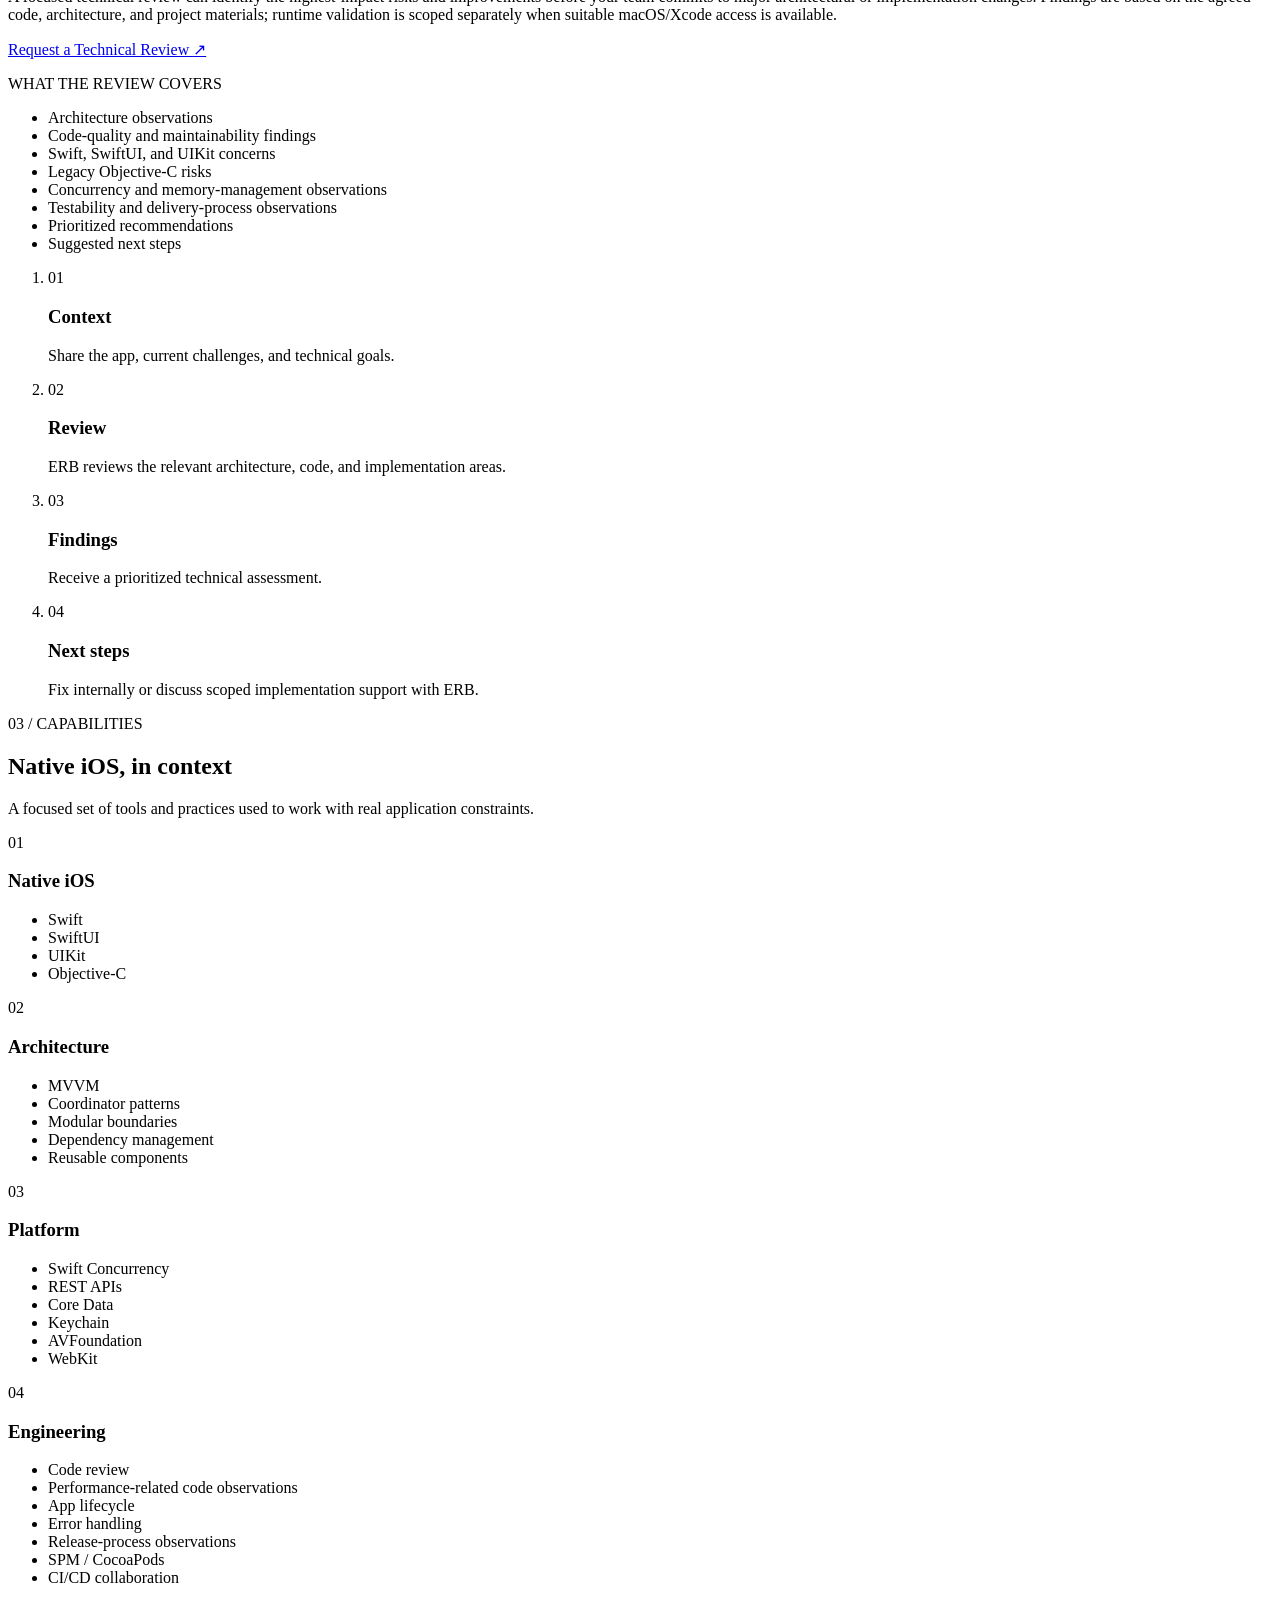
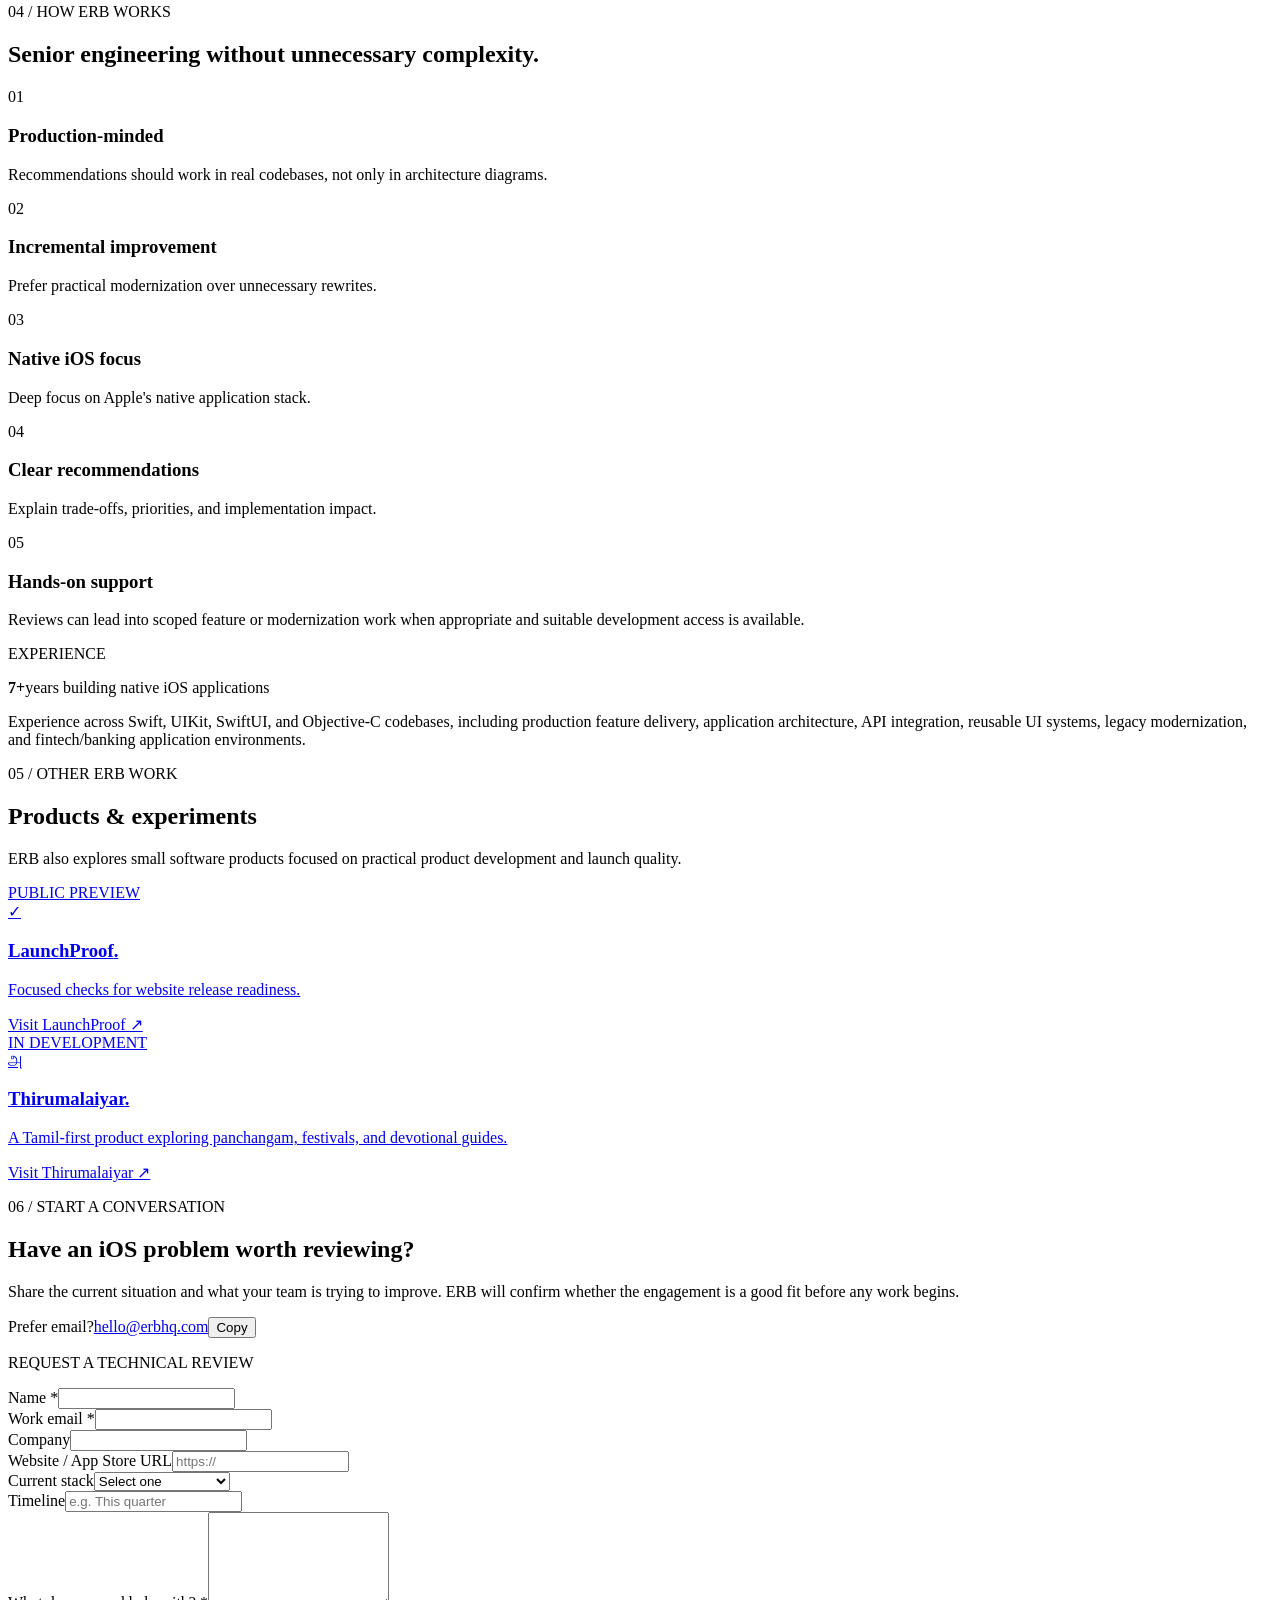
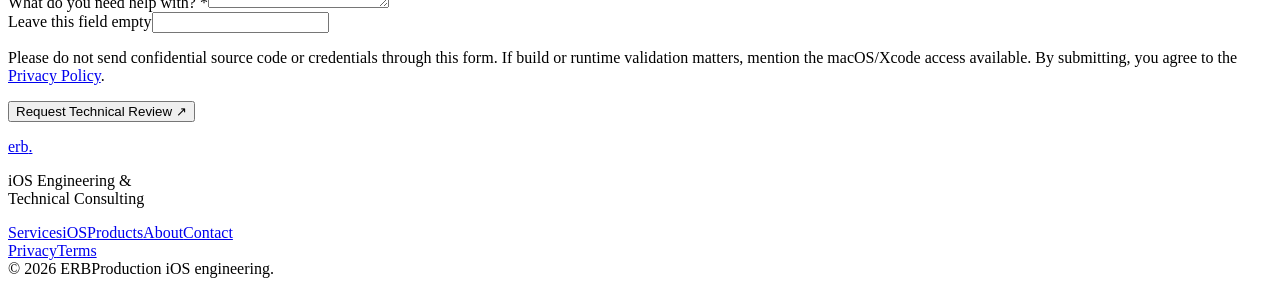
==== commit 1144b17d: "Reposition ERB HQ for iOS technical consulting" ====
--- a/site/index.html
+++ b/site/index.html
@@ -3,120 +3,118 @@
 <head>
   <meta charset="utf-8">
   <meta name="viewport" content="width=device-width, initial-scale=1">
-  <meta name="theme-color" content="#102e29">
-  <meta name="description" content="ERB builds thoughtful websites and digital products. Explore our development services, LaunchProof, and what's next.">
+  <meta name="theme-color" content="#102d27">
+  <meta name="description" content="Senior iOS engineering and technical consulting for Swift, SwiftUI, UIKit, Objective-C modernization, architecture reviews, and production feature delivery.">
   <meta property="og:type" content="website">
-  <meta property="og:title" content="ERB — Build with purpose. Release with confidence.">
-  <meta property="og:description" content="Thoughtful websites, software development, and original digital products.">
+  <meta property="og:site_name" content="ERB">
+  <meta property="og:title" content="ERB — iOS Engineering &amp; Technical Consulting">
+  <meta property="og:description" content="Senior iOS engineering and technical consulting for production applications.">
   <meta property="og:url" content="https://erbhq.com/">
+  <meta name="twitter:card" content="summary">
+  <meta name="twitter:title" content="ERB — iOS Engineering &amp; Technical Consulting">
+  <meta name="twitter:description" content="Senior iOS engineering and technical consulting for production applications.">
   <link rel="canonical" href="https://erbhq.com/">
   <link rel="icon" type="image/svg+xml" href="/assets/favicon.svg">
   <link rel="stylesheet" href="/assets/styles.css">
   <script defer src="/assets/main.js"></script>
-  <title>ERB — Websites, software & digital products</title>
+  <script type="application/ld+json">
+    {"@context":"https://schema.org","@type":"ProfessionalService","@id":"https://erbhq.com/#business","name":"ERB","url":"https://erbhq.com/","description":"iOS engineering and technical consulting for production Swift, SwiftUI, UIKit, and Objective-C applications.","founder":{"@type":"Person","name":"Dineshbabu Elumalai","url":"https://erbdinesh.com/"},"sameAs":["https://erbdinesh.com/"]}
+  </script>
+  <title>ERB — iOS Engineering &amp; Technical Consulting</title>
 </head>
 <body>
   <a class="skip-link" href="#main">Skip to content</a>
   <header class="site-header" id="top">
     <div class="container header-inner">
-      <a class="brand" href="/" aria-label="ERB homepage"><span class="brand-mark">e<span class="brand-dot">.</span></span><span class="brand-name">erb<span class="brand-period">.</span></span></a>
+      <a class="brand" href="/" aria-label="ERB homepage">
+        <span class="brand-mark" aria-hidden="true">e<span>.</span></span>
+        <span class="brand-lockup"><strong>ERB</strong><small>iOS Engineering</small></span>
+      </a>
       <button class="menu-toggle" type="button" aria-label="Open navigation" aria-controls="site-nav" aria-expanded="false"><span></span><span></span><span></span></button>
       <nav class="site-nav" id="site-nav" aria-label="Main navigation">
-        <a href="#services">Services</a><a href="#products">Our products</a><a href="#about">About</a><a class="nav-cta" href="#contact">Let's talk <span aria-hidden="true">↗</span></a>
+        <a href="#services">Services</a><a href="/ios/">iOS Technical Review</a><a href="#about">About</a><a href="#products">Products</a><a href="#contact">Contact</a>
+        <a class="nav-cta" href="#contact">Request review <span aria-hidden="true">↗</span></a>
       </nav>
     </div>
   </header>
+
   <main id="main">
-    <section class="hero" aria-labelledby="hero-title">
-      <div class="hero-glow hero-glow-one" aria-hidden="true"></div><div class="hero-glow hero-glow-two" aria-hidden="true"></div>
+    <section class="hero home-hero" aria-labelledby="hero-title">
+      <div class="hero-noise" aria-hidden="true"></div>
       <div class="container hero-grid">
         <div class="hero-copy">
-          <div class="eyebrow"><span class="status-dot" aria-hidden="true"></span> An independent software initiative</div>
-          <h1 id="hero-title">Build with purpose.<br><em>Release with confidence.</em></h1>
-          <p>We turn good ideas into useful digital experiences — from a business's first website to software products built for what comes next.</p>
-          <div class="hero-actions"><a class="button button-light" href="#contact">Tell us about your project <span aria-hidden="true">↗</span></a><a class="text-link hero-link" href="#products">Explore our products <span aria-hidden="true">↓</span></a></div>
-          <div class="hero-note"><span class="note-line"></span> Evaluate. Release. Better.</div>
+          <p class="eyebrow"><span aria-hidden="true"></span> ERB — iOS Engineering &amp; Technical Consulting</p>
+          <h1 id="hero-title">Production iOS engineering, <em>without the guesswork.</em></h1>
+          <p class="hero-lede">Senior iOS support for teams building and maintaining Swift, SwiftUI, UIKit, and legacy Objective-C applications.</p>
+          <div class="hero-actions"><a class="button button-primary" href="#contact">Get an iOS Technical Review <span aria-hidden="true">↗</span></a><a class="button button-quiet" href="#services">Explore iOS services <span aria-hidden="true">↓</span></a></div>
+          <p class="credibility-line">7+ years native iOS experience <span>·</span> Swift <span>·</span> SwiftUI <span>·</span> UIKit <span>·</span> Objective-C</p>
         </div>
-        <div class="hero-art" aria-label="Abstract illustration of ERB's process: discover, build, improve" role="img">
-          <div class="art-orbit art-orbit-outer"></div><div class="art-orbit art-orbit-inner"></div>
-          <div class="art-center"><span class="art-center-label">The ERB way</span><strong>Think.<br>Build.<br>Improve.</strong><span class="art-center-arrow" aria-hidden="true">↗</span></div>
-          <div class="art-tag art-tag-one"><span class="tag-index">01</span><span>Discover</span><span class="tag-symbol" aria-hidden="true">✳</span></div>
-          <div class="art-tag art-tag-two"><span class="tag-index">02</span><span>Develop</span><span class="tag-symbol" aria-hidden="true">↗</span></div>
-          <div class="art-tag art-tag-three"><span class="tag-index">03</span><span>Deliver</span><span class="tag-symbol" aria-hidden="true">✓</span></div>
-        </div>
-      </div>
-      <div class="hero-bottom container"><span>Thoughtful digital work, built to move you forward.</span><span class="hero-bottom-arrow" aria-hidden="true">↓</span></div>
-    </section>
-
-    <section class="section section-services" id="services" aria-labelledby="services-title">
-      <div class="container">
-        <div class="section-heading"><div><p class="section-kicker"><span class="kicker-line"></span> WHAT WE DO</p><h2 id="services-title">Practical solutions.<br><span class="muted-heading">Made for real needs.</span></h2></div><p class="section-intro">Whether you're starting from scratch or improving what already exists, we focus on work that helps your business move forward.</p></div>
-        <div class="services-grid">
-          <article class="service-card"><div class="service-top"><span class="service-no">01 /</span><span class="service-icon" aria-hidden="true"><svg viewBox="0 0 32 32" fill="none"><rect x="3" y="5" width="26" height="21" rx="3" stroke="currentColor" stroke-width="1.7"/><path d="M3 11h26M8 8h.1M12 8h.1M9 16h10M9 20h14" stroke="currentColor" stroke-width="1.7" stroke-linecap="round"/></svg></span></div><h3>Websites & landing pages</h3><p>Clear, responsive websites that help people understand your business and take the next step.</p><div class="service-tags"><span>Business websites</span><span>Landing pages</span><span>SEO foundations</span></div></article>
-          <article class="service-card"><div class="service-top"><span class="service-no">02 /</span><span class="service-icon" aria-hidden="true"><svg viewBox="0 0 32 32" fill="none"><rect x="4" y="4" width="24" height="24" rx="4" stroke="currentColor" stroke-width="1.7"/><path d="m12 12-4 4 4 4m8-8 4 4-4 4m-3-10-2 12" stroke="currentColor" stroke-width="1.7" stroke-linecap="round" stroke-linejoin="round"/></svg></span></div><h3>Web app development</h3><p>Focused features, integrations, and improvements for digital products that need to work better.</p><div class="service-tags"><span>Frontend features</span><span>API integration</span><span>Bug fixes</span></div></article>
-          <article class="service-card"><div class="service-top"><span class="service-no">03 /</span><span class="service-icon" aria-hidden="true"><svg viewBox="0 0 32 32" fill="none"><rect x="9" y="2.5" width="14" height="27" rx="3" stroke="currentColor" stroke-width="1.7"/><path d="M14 6h4M15 25.5h2" stroke="currentColor" stroke-width="1.7" stroke-linecap="round"/></svg></span></div><h3>Mobile engineering advice</h3><p>iOS-focused technical planning, code reviews, and scoped collaboration when the right project setup is available.</p><div class="service-tags"><span>iOS consulting</span><span>Technical reviews</span><span>Project scoping</span></div></article>
-        </div>
-        <div class="services-foot"><p>Have something different in mind? <strong>Let's discuss the problem first.</strong></p><a class="text-link dark-link" href="#contact">Start a conversation <span aria-hidden="true">↗</span></a></div>
-      </div>
-    </section>
-
-    <section class="section section-products" id="products" aria-labelledby="products-title">
-      <div class="container">
-        <div class="section-heading"><div><p class="section-kicker"><span class="kicker-line"></span> WHAT WE'RE BUILDING</p><h2 id="products-title">Ideas we believe in.<br><span class="muted-heading">Products we own.</span></h2></div><p class="section-intro">We explore problems worth solving through independent software products.</p></div>
-        <div class="products-grid">
-          <article class="product-card product-featured"><div class="product-content"><span class="product-status"><span class="status-dot" aria-hidden="true"></span> PUBLIC PREVIEW</span><div class="product-symbol"><svg viewBox="0 0 64 64" fill="none" aria-hidden="true"><path d="M32 5 53 13v17c0 14-9 24-21 29C20 54 11 44 11 30V13L32 5Z" stroke="currentColor" stroke-width="2.5" stroke-linejoin="round"/><path d="m22 31 7 7 14-15" stroke="currentColor" stroke-width="3.5" stroke-linecap="round" stroke-linejoin="round"/></svg></div><h3>LaunchProof<span class="product-title-dot">.</span></h3><p>Know if your website is ready to launch. Run focused checks, understand potential blockers, and see what to fix next.</p><a class="product-link" href="https://launchproof.erbdinesh.com/" target="_blank" rel="noopener noreferrer">Explore LaunchProof <span aria-hidden="true">↗</span></a></div><div class="product-visual" aria-hidden="true"><div class="preview-window"><div class="preview-top"><span></span><span></span><span></span><i>launchproof</i></div><div class="preview-body"><div class="preview-small">RELEASE READINESS</div><div class="preview-heading">Know before you go live.</div><div class="preview-bar"><div></div></div><div class="preview-row"><span class="preview-check">✓</span><span>Availability & delivery</span></div><div class="preview-row"><span class="preview-check">✓</span><span>Mobile experience</span></div><div class="preview-row"><span class="preview-pending">•</span><span>Content readiness</span></div></div></div></div></article>
-          <article class="product-card product-secondary"><div class="product-content"><span class="product-status product-status-soft">IN DEVELOPMENT</span><div class="product-symbol product-symbol-second"><svg viewBox="0 0 64 64" fill="none" aria-hidden="true"><path d="M32 7c10 7 17 17 17 28 0 10-8 17-17 17s-17-7-17-17c0-11 7-21 17-28Z" stroke="currentColor" stroke-width="2.5"/><path d="M21 38c7 2 15 2 22 0M32 19v25M25 28h14" stroke="currentColor" stroke-width="2.5" stroke-linecap="round"/></svg></div><h3>Thirumalaiyar<span class="product-title-dot">.</span></h3><p>A Tamil-first digital experience exploring panchangam, festival information, and devotional guides.</p><a class="product-link" href="https://thirumalaiyar.com/" target="_blank" rel="noopener noreferrer">Explore Thirumalaiyar <span aria-hidden="true">↗</span></a></div><div class="product-accent" aria-hidden="true"><span>அ</span></div></article>
+        <div class="hero-visual" aria-label="A structured overview of an iOS technical review" role="img">
+          <div class="code-window">
+            <div class="code-window-bar"><span></span><span></span><span></span><small>TechnicalReview.swift</small></div>
+            <div class="code-lines" aria-hidden="true"><p><i>01</i><span class="code-purple">struct</span> <strong>TechnicalReview</strong> {</p><p><i>02</i>&nbsp;&nbsp;<span class="code-purple">let</span> scope = [</p><p><i>03</i>&nbsp;&nbsp;&nbsp;&nbsp;<span class="code-green">"architecture"</span>,</p><p><i>04</i>&nbsp;&nbsp;&nbsp;&nbsp;<span class="code-green">"maintainability"</span>,</p><p><i>05</i>&nbsp;&nbsp;&nbsp;&nbsp;<span class="code-green">"delivery risk"</span></p><p><i>06</i>&nbsp;&nbsp;]</p><p><i>07</i>}</p></div>
+            <div class="review-result"><span class="result-icon">✓</span><span><small>OUTPUT</small><strong>Prioritized findings</strong></span><span class="result-arrow">→</span></div>
+          </div>
+          <div class="visual-chip chip-one"><span>01</span> Review</div><div class="visual-chip chip-two"><span>02</span> Prioritize</div><div class="visual-chip chip-three"><span>03</span> Improve</div>
         </div>
       </div>
     </section>
 
-    <section class="section section-about" id="about" aria-labelledby="about-title">
-      <div class="container about-grid"><div><p class="section-kicker"><span class="kicker-line"></span> ABOUT ERB</p><h2 id="about-title">Independent by design.<br><span class="muted-heading">Long-term thinking.</span></h2></div><div class="about-content"><p>ERB stands for <strong>Evaluate. Release. Better.</strong> It's an independent software initiative operated by <strong>Dineshbabu Elumalai</strong>, built around a simple belief: useful products come from understanding the problem, building carefully, and improving continuously.</p><p>The site introduces proposed development services and independent products. Project availability is confirmed individually. No inflated promises — just a commitment to thoughtful work and clear communication.</p><a class="text-link dark-link" href="https://erbdinesh.com/" target="_blank" rel="noopener noreferrer">Meet the developer behind ERB <span aria-hidden="true">↗</span></a></div></div>
+    <section class="signal-strip" aria-label="iOS engineering principles"><div class="container signal-grid"><span>Native iOS focus</span><span>Production-minded</span><span>Incremental modernization</span><span>Clear technical priorities</span></div></section>
+
+    <section class="section section-services" id="services" aria-labelledby="services-title">
+      <div class="container">
+        <div class="section-heading"><div><p class="section-kicker">01 / SERVICES</p><h2 id="services-title">Where ERB can help</h2></div><p>Focused support for teams that already have an iOS product and need a senior engineer to help make the next decision or deliver the next piece of work. Hands-on implementation is scoped separately and depends on suitable project and development-environment access.</p></div>
+        <div class="service-grid">
+          <article class="service-card service-featured"><div class="card-index">01</div><h3>iOS Technical Review</h3><p>Review architecture, code quality, maintainability, concurrency, legacy code, and delivery risks.</p><a href="/ios/">Explore the technical review <span aria-hidden="true">→</span></a></article>
+          <article class="service-card"><div class="card-index">02</div><h3>SwiftUI &amp; UIKit Engineering</h3><p>Build or improve production features in SwiftUI, UIKit, or mixed codebases.</p></article>
+          <article class="service-card"><div class="card-index">03</div><h3>Legacy Objective-C Modernization</h3><p>Plan and deliver incremental modernization without forcing an unnecessary rewrite.</p></article>
+          <article class="service-card"><div class="card-index">04</div><h3>Architecture Improvements</h3><p>Improve boundaries, navigation, dependencies, testability, and maintainability.</p></article>
+          <article class="service-card"><div class="card-index">05</div><h3>Production Feature Delivery</h3><p>Scope, implement, review, and stabilize production iOS features.</p></article>
+          <article class="service-card"><div class="card-index">06</div><h3>Design Systems &amp; Components</h3><p>Build maintainable SwiftUI and UIKit components, tokens, and reusable UI foundations.</p></article>
+        </div>
+      </div>
     </section>
 
-    <section class="section section-contact" id="contact" aria-labelledby="contact-title">
-      <div class="container contact-grid">
-        <div>
-          <p class="section-kicker kicker-light"><span class="kicker-line"></span> LET'S CONNECT</p>
-          <h2 id="contact-title">Have a project<br>in mind? <em>Let's talk.</em></h2>
-          <p>Tell us what you're building, what you need help with, and where you are in the process.</p>
-        </div>
-        <div class="contact-panel">
-          <span class="contact-panel-label">SEND A MESSAGE</span>
-          <p>Share a brief enquiry below. Project availability is confirmed individually.</p>
-          <form id="contact-form" action="/api/contact" method="post" novalidate>
-            <div class="contact-field">
-              <label for="contact-name">Your name <span aria-hidden="true">*</span></label>
-              <input id="contact-name" name="name" type="text" autocomplete="name" maxlength="100" required placeholder="Your name">
-            </div>
-            <div class="contact-field">
-              <label for="contact-email">Email address <span aria-hidden="true">*</span></label>
-              <input id="contact-email" name="email" type="email" autocomplete="email" maxlength="254" required placeholder="you@example.com">
-            </div>
-            <div class="contact-field">
-              <label for="contact-message">Project details <span aria-hidden="true">*</span></label>
-              <textarea id="contact-message" name="message" rows="5" minlength="10" maxlength="3000" required placeholder="Tell us what you need help with..."></textarea>
-            </div>
-            <div class="contact-honeypot" aria-hidden="true">
-              <label for="contact-website">Leave this field empty</label>
-              <input id="contact-website" type="text" name="website" tabindex="-1" autocomplete="off">
-            </div>
-            <label class="contact-consent"><input type="checkbox" name="consent" required><span>I agree to ERB using my details to respond to this enquiry, as described in the <a href="/privacy/">Privacy Policy</a>.</span></label>
-            <button class="contact-submit" type="submit">Send message <span aria-hidden="true">↗</span></button>
-            <p id="contact-form-status" class="contact-form-status" role="status" aria-live="polite" aria-atomic="true"></p>
+    <section class="section review-section" id="review" aria-labelledby="review-title">
+      <div class="container review-layout">
+        <div class="review-intro"><p class="section-kicker section-kicker-light">02 / IOS TECHNICAL REVIEW</p><h2 id="review-title">Start with an iOS Technical Review</h2><p class="review-lede">If your app is already in production, the first step is usually not a rewrite.</p><p>A focused technical review can identify the highest-impact risks and improvements before your team commits to major architectural or implementation changes. Findings are based on the agreed code, architecture, and project materials; runtime validation is scoped separately when suitable macOS/Xcode access is available.</p><a class="button button-light" href="#contact">Request a Technical Review <span aria-hidden="true">↗</span></a></div>
+        <div class="deliverables-panel"><p class="panel-label">WHAT THE REVIEW COVERS</p><ul class="check-list"><li>Architecture observations</li><li>Code-quality and maintainability findings</li><li>Swift, SwiftUI, and UIKit concerns</li><li>Legacy Objective-C risks</li><li>Concurrency and memory-management observations</li><li>Testability and delivery-process observations</li><li>Prioritized recommendations</li><li>Suggested next steps</li></ul></div>
+        <ol class="process-list" aria-label="Technical review process"><li><span>01</span><div><h3>Context</h3><p>Share the app, current challenges, and technical goals.</p></div></li><li><span>02</span><div><h3>Review</h3><p>ERB reviews the relevant architecture, code, and implementation areas.</p></div></li><li><span>03</span><div><h3>Findings</h3><p>Receive a prioritized technical assessment.</p></div></li><li><span>04</span><div><h3>Next steps</h3><p>Fix internally or discuss scoped implementation support with ERB.</p></div></li></ol>
+      </div>
+    </section>
+
+    <section class="section capabilities-section" aria-labelledby="capabilities-title">
+      <div class="container">
+        <div class="section-heading compact-heading"><div><p class="section-kicker">03 / CAPABILITIES</p><h2 id="capabilities-title">Native iOS, in context</h2></div><p>A focused set of tools and practices used to work with real application constraints.</p></div>
+        <div class="capabilities-grid"><article><span class="capability-no">01</span><h3>Native iOS</h3><ul><li>Swift</li><li>SwiftUI</li><li>UIKit</li><li>Objective-C</li></ul></article><article><span class="capability-no">02</span><h3>Architecture</h3><ul><li>MVVM</li><li>Coordinator patterns</li><li>Modular boundaries</li><li>Dependency management</li><li>Reusable components</li></ul></article><article><span class="capability-no">03</span><h3>Platform</h3><ul><li>Swift Concurrency</li><li>REST APIs</li><li>Core Data</li><li>Keychain</li><li>AVFoundation</li><li>WebKit</li></ul></article><article><span class="capability-no">04</span><h3>Engineering</h3><ul><li>Code review</li><li>Performance-related code observations</li><li>App lifecycle</li><li>Error handling</li><li>Release-process observations</li><li>SPM / CocoaPods</li><li>CI/CD collaboration</li></ul></article></div>
+      </div>
+    </section>
+
+    <section class="section why-section" id="about" aria-labelledby="why-title">
+      <div class="container why-layout"><div class="why-heading"><p class="section-kicker">04 / HOW ERB WORKS</p><h2 id="why-title">Senior engineering without unnecessary complexity.</h2></div><div class="principles-list"><article><span>01</span><div><h3>Production-minded</h3><p>Recommendations should work in real codebases, not only in architecture diagrams.</p></div></article><article><span>02</span><div><h3>Incremental improvement</h3><p>Prefer practical modernization over unnecessary rewrites.</p></div></article><article><span>03</span><div><h3>Native iOS focus</h3><p>Deep focus on Apple's native application stack.</p></div></article><article><span>04</span><div><h3>Clear recommendations</h3><p>Explain trade-offs, priorities, and implementation impact.</p></div></article><article><span>05</span><div><h3>Hands-on support</h3><p>Reviews can lead into scoped feature or modernization work when appropriate and suitable development access is available.</p></div></article></div></div>
+      <div class="container experience-card"><p class="section-kicker">EXPERIENCE</p><div><strong>7+</strong><span>years building native iOS applications</span></div><p>Experience across Swift, UIKit, SwiftUI, and Objective-C codebases, including production feature delivery, application architecture, API integration, reusable UI systems, legacy modernization, and fintech/banking application environments.</p></div>
+    </section>
+
+    <section class="section products-section" id="products" aria-labelledby="products-title">
+      <div class="container"><div class="section-heading"><div><p class="section-kicker">05 / OTHER ERB WORK</p><h2 id="products-title">Products &amp; experiments</h2></div><p>ERB also explores small software products focused on practical product development and launch quality.</p></div><div class="products-grid"><a class="product-card product-launchproof" href="https://launchproof.erbdinesh.com/" target="_blank" rel="noopener noreferrer"><span class="product-status">PUBLIC PREVIEW</span><div class="product-icon" aria-hidden="true">✓</div><div><h3>LaunchProof<span>.</span></h3><p>Focused checks for website release readiness.</p><span class="product-link">Visit LaunchProof ↗</span></div></a><a class="product-card product-thirumalaiyar" href="https://thirumalaiyar.com/" target="_blank" rel="noopener noreferrer"><span class="product-status">IN DEVELOPMENT</span><div class="product-icon product-icon-tamil" aria-hidden="true">அ</div><div><h3>Thirumalaiyar<span>.</span></h3><p>A Tamil-first product exploring panchangam, festivals, and devotional guides.</p><span class="product-link">Visit Thirumalaiyar ↗</span></div></a></div></div>
+    </section>
+
+    <section class="section contact-section" id="contact" aria-labelledby="contact-title">
+      <div class="container contact-layout">
+        <div class="contact-copy"><p class="section-kicker section-kicker-light">06 / START A CONVERSATION</p><h2 id="contact-title">Have an iOS problem worth reviewing?</h2><p>Share the current situation and what your team is trying to improve. ERB will confirm whether the engagement is a good fit before any work begins.</p><div class="contact-direct"><span>Prefer email?</span><a href="mailto:hello@erbhq.com">hello@erbhq.com</a><button type="button" data-copy-email="hello@erbhq.com" aria-describedby="copy-contact-status">Copy</button><small id="copy-contact-status" role="status" aria-live="polite"></small></div></div>
+        <div class="contact-panel"><p class="panel-label">REQUEST A TECHNICAL REVIEW</p>
+          <form class="contact-form" action="/api/contact" method="post" novalidate>
+            <div class="form-grid"><div class="form-field"><label for="home-name">Name <span>*</span></label><input id="home-name" name="name" type="text" autocomplete="name" maxlength="100" required></div><div class="form-field"><label for="home-email">Work email <span>*</span></label><input id="home-email" name="email" type="email" autocomplete="email" inputmode="email" maxlength="254" required></div><div class="form-field"><label for="home-company">Company</label><input id="home-company" name="company" type="text" autocomplete="organization" maxlength="120"></div><div class="form-field"><label for="home-url">Website / App Store URL</label><input id="home-url" name="projectUrl" type="url" autocomplete="url" inputmode="url" maxlength="500" placeholder="https://"></div><div class="form-field"><label for="home-stack">Current stack</label><select id="home-stack" name="stack"><option value="">Select one</option><option>SwiftUI</option><option>UIKit</option><option>Swift + Objective-C</option><option>Objective-C</option><option>Not sure</option><option>Other</option></select></div><div class="form-field"><label for="home-timeline">Timeline</label><input id="home-timeline" name="timeline" type="text" maxlength="120" placeholder="e.g. This quarter"></div><div class="form-field form-field-full"><label for="home-message">What do you need help with? <span>*</span></label><textarea id="home-message" name="message" rows="6" minlength="10" maxlength="3000" required></textarea></div></div>
+            <div class="contact-honeypot" aria-hidden="true"><label for="home-fax">Leave this field empty</label><input id="home-fax" type="text" name="fax" tabindex="-1" autocomplete="off"></div>
+            <p class="form-privacy">Please do not send confidential source code or credentials through this form. If build or runtime validation matters, mention the macOS/Xcode access available. By submitting, you agree to the <a href="/privacy/">Privacy Policy</a>.</p>
+            <button class="contact-submit" type="submit" data-default-text="Request Technical Review">Request Technical Review <span aria-hidden="true">↗</span></button><p class="contact-form-status" role="status" aria-live="polite" aria-atomic="true"></p>
           </form>
-          <div class="contact-email-footer">
-            <span>Prefer email?</span>
-            <div class="contact-email-actions">
-              <span class="contact-email-address">hello@erbhq.com</span>
-              <button class="contact-copy-button" id="copy-contact-email" type="button" data-copy-email="hello@erbhq.com" aria-describedby="copy-contact-status">Copy email</button>
-            </div>
-            <p class="contact-copy-status" id="copy-contact-status" role="status" aria-live="polite" aria-atomic="true"></p>
-          </div>
         </div>
       </div>
     </section>
   </main>
-  <footer class="site-footer"><div class="container"><div class="footer-main"><a class="footer-brand" href="/">erb<span>.</span></a><p>Evaluate. Release. Better.<br>Independent software, thoughtfully built.</p><div class="footer-links"><a href="#services">Services</a><a href="#products">Products</a><a href="#contact">Contact</a><a href="/privacy/">Privacy</a><a href="/terms/">Terms</a></div></div><div class="footer-bottom"><span>© <span data-year>2026</span> ERB. All rights reserved.</span><span>Built with intention.</span></div></div></footer>
+
+  <footer class="site-footer"><div class="container footer-main"><div class="footer-identity"><a class="footer-brand" href="/">erb<span>.</span></a><p>iOS Engineering &amp;<br>Technical Consulting</p></div><nav class="footer-links" aria-label="Footer navigation"><a href="#services">Services</a><a href="/ios/">iOS</a><a href="#products">Products</a><a href="#about">About</a><a href="#contact">Contact</a></nav><div class="footer-legal"><a href="/privacy/">Privacy</a><a href="/terms/">Terms</a></div></div><div class="container footer-bottom"><span>© <span data-year>2026</span> ERB</span><span>Production iOS engineering.</span></div></footer>
 </body>
 </html>
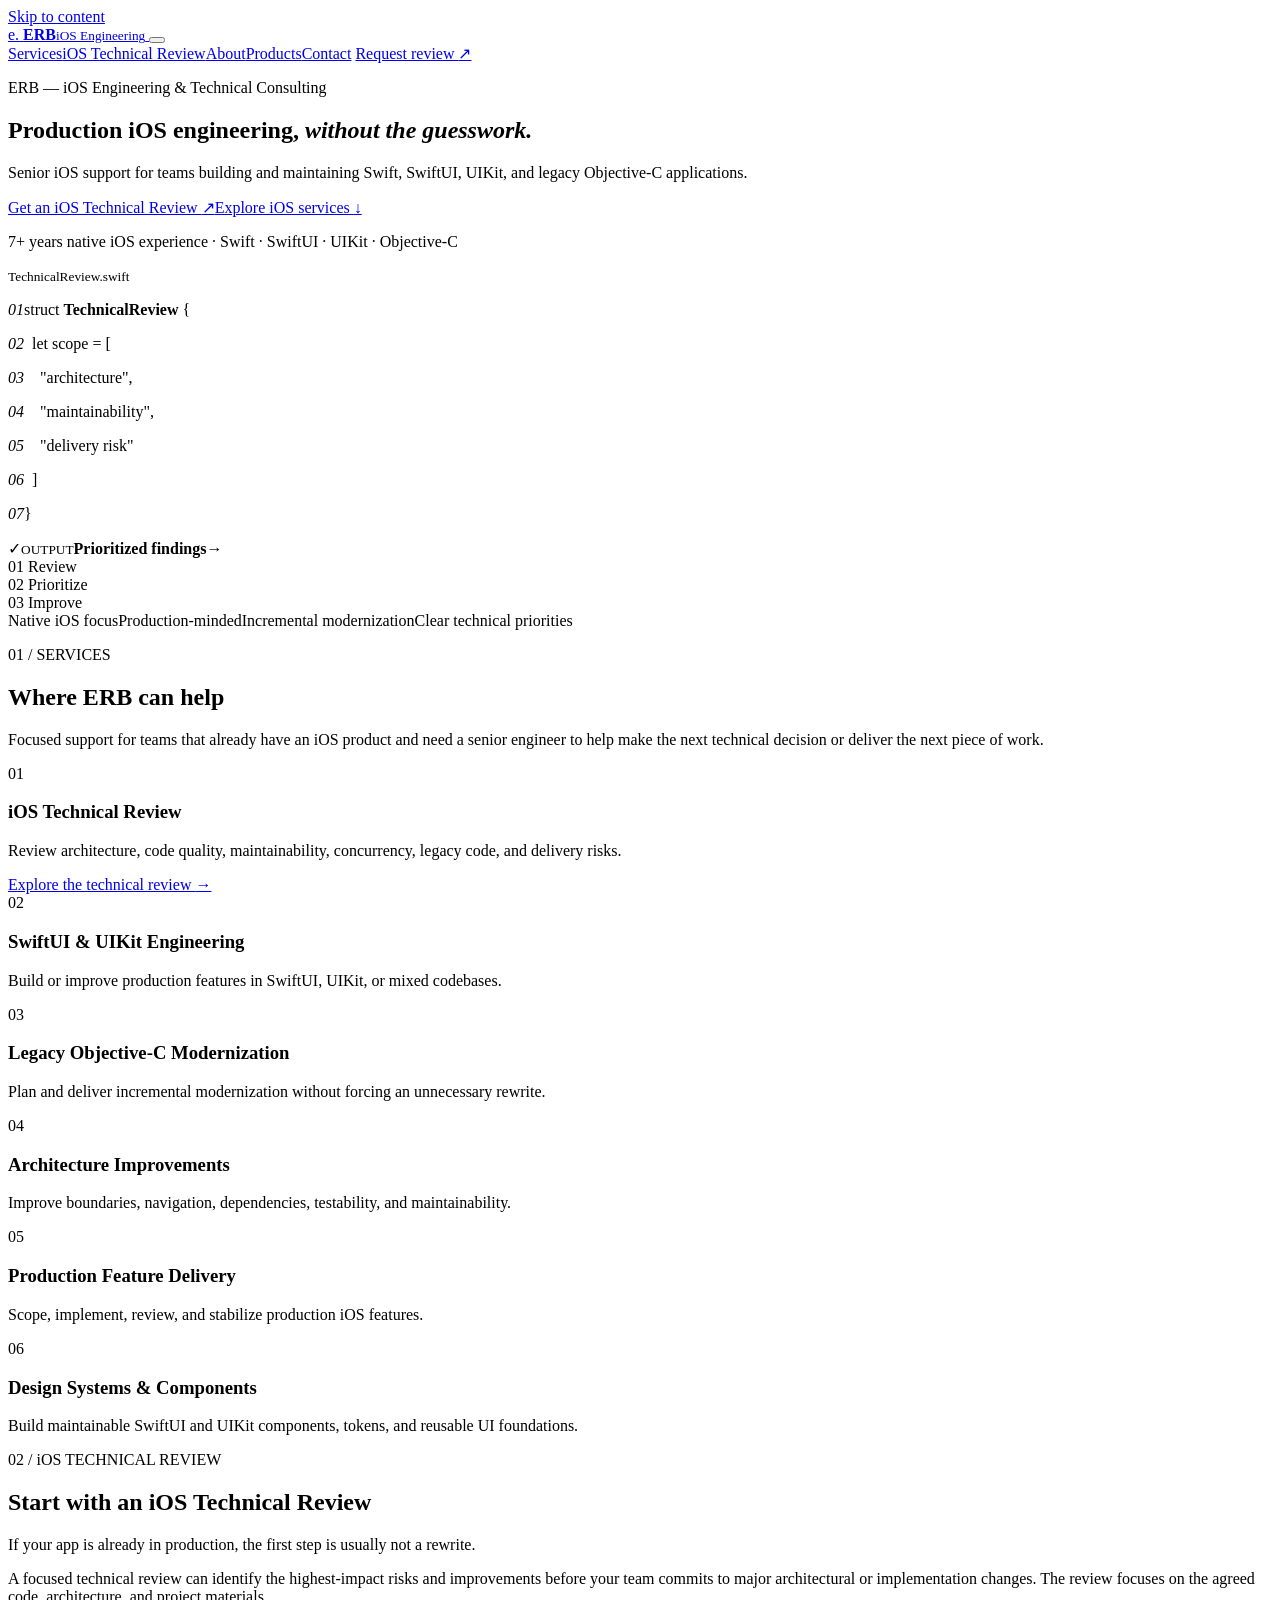
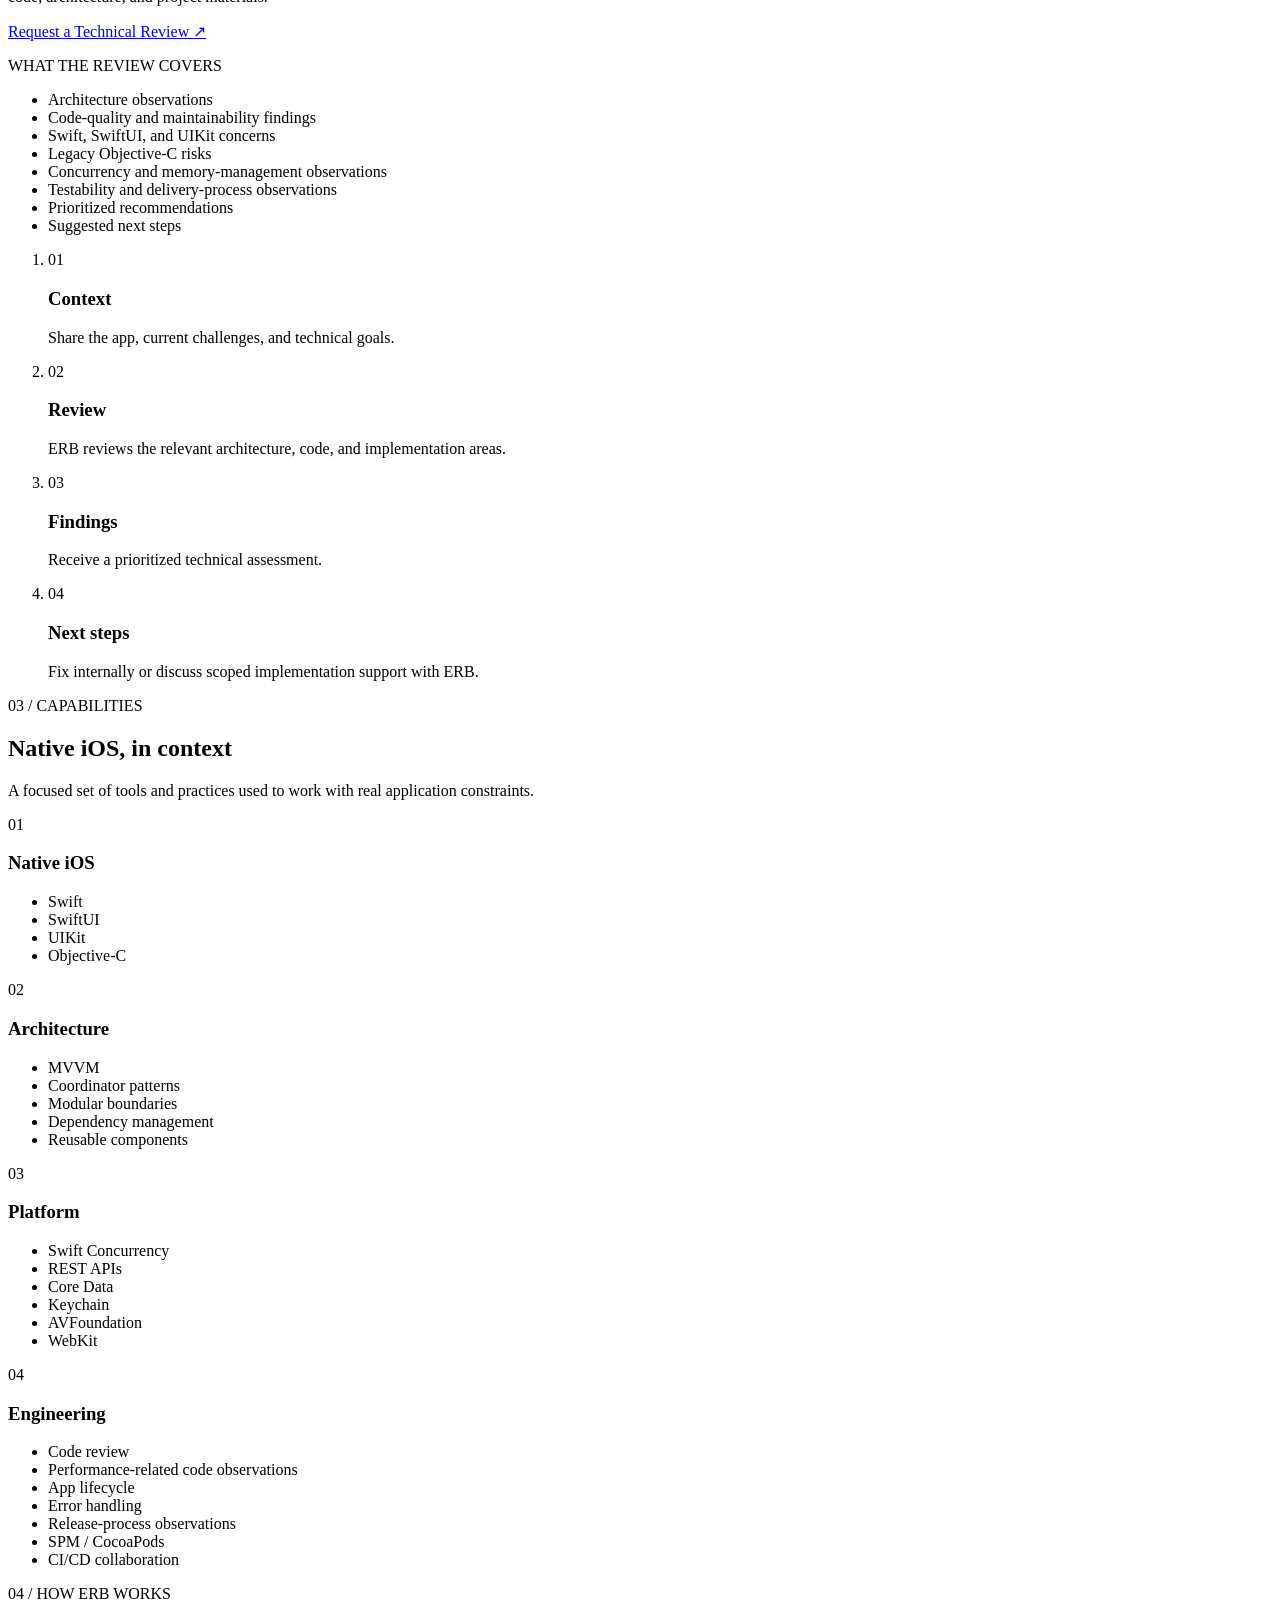
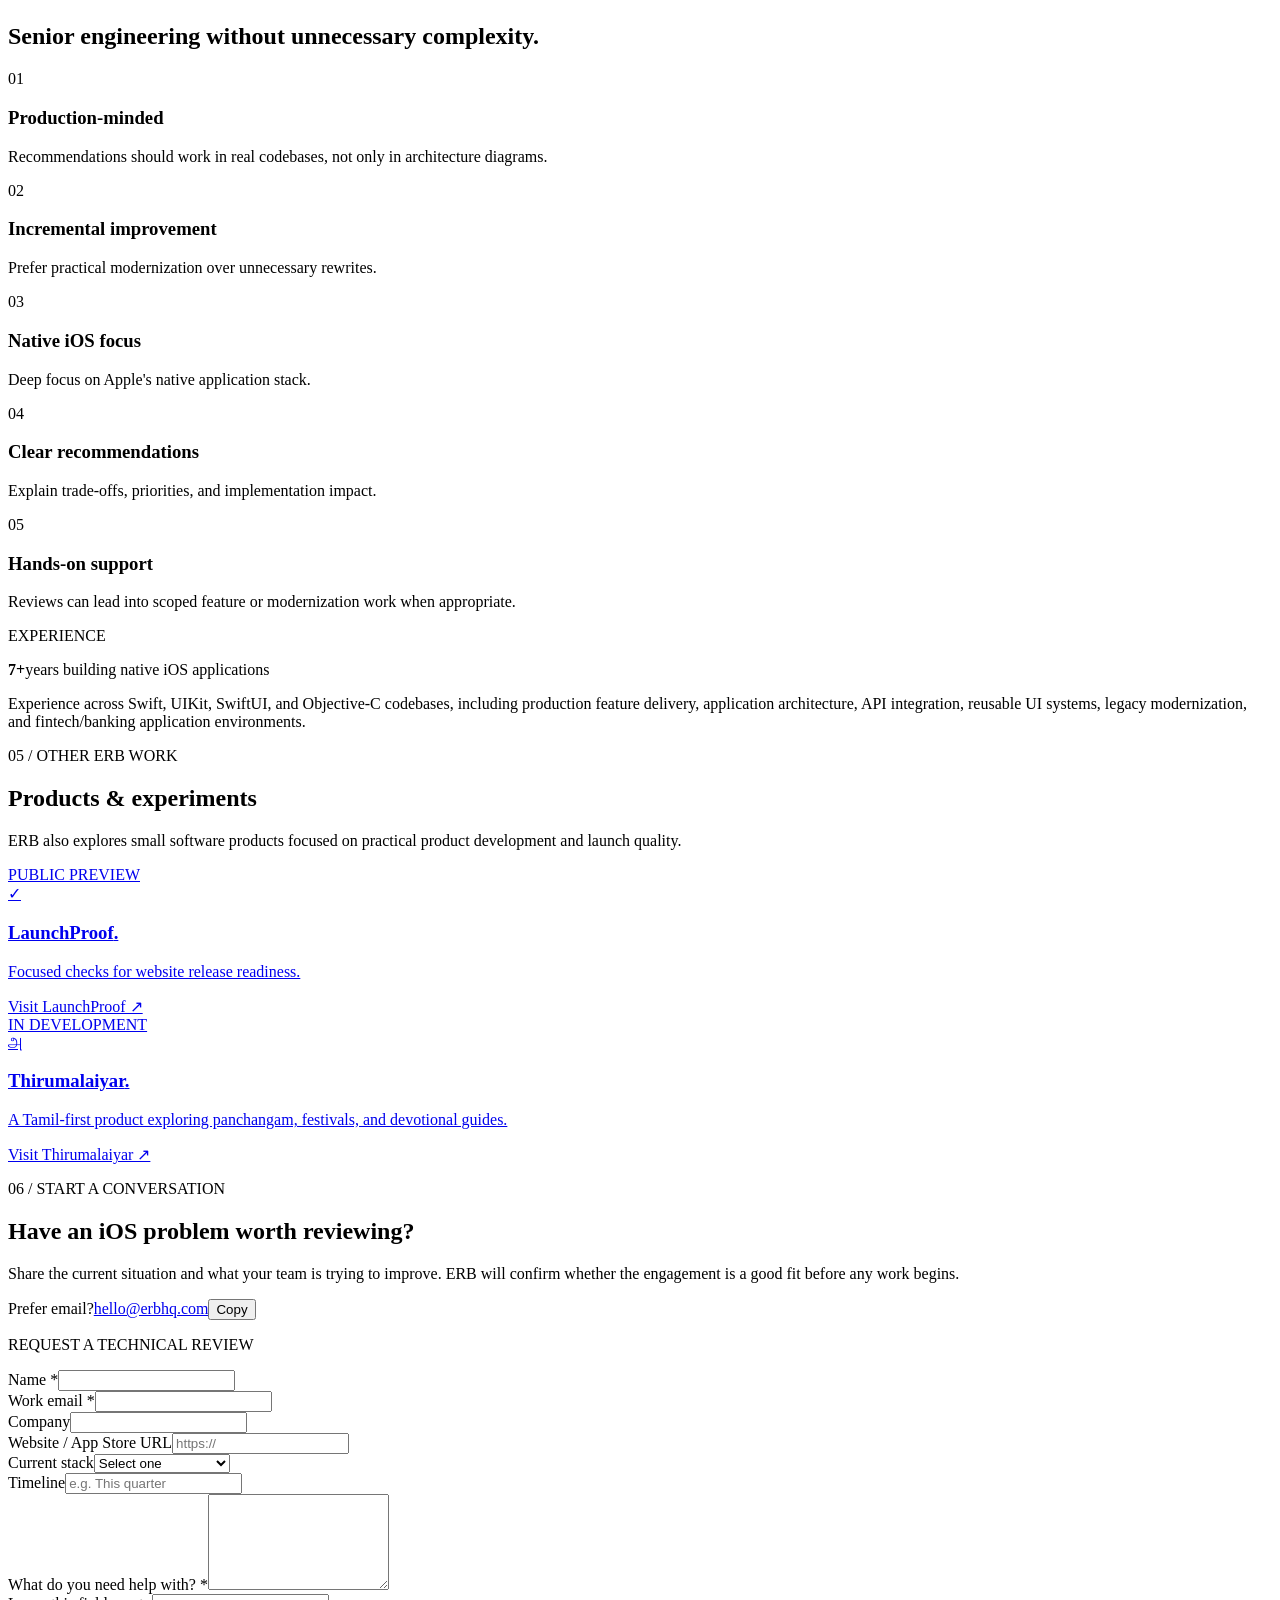
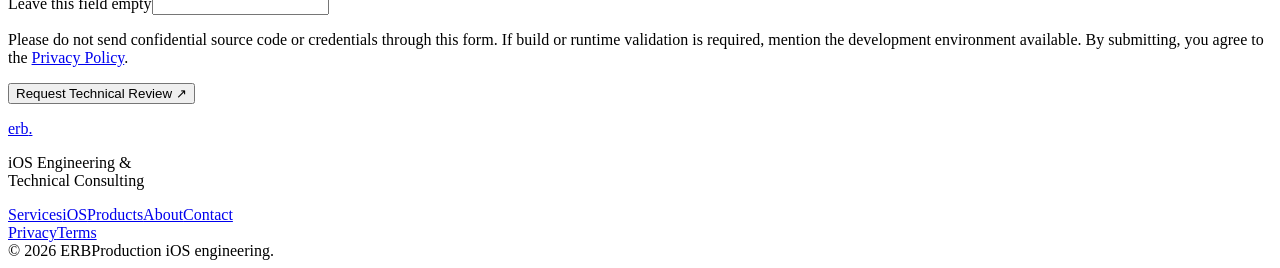
==== commit 799038a4: "Polish homepage copy and typography" ====
--- a/site/index.html
+++ b/site/index.html
@@ -15,8 +15,9 @@
   <meta name="twitter:description" content="Senior iOS engineering and technical consulting for production applications.">
   <link rel="canonical" href="https://erbhq.com/">
   <link rel="icon" type="image/svg+xml" href="/assets/favicon.svg">
-  <link rel="stylesheet" href="/assets/styles.css">
-  <script defer src="/assets/main.js"></script>
+  <link rel="stylesheet" href="/assets/styles.20261005.css">
+  <link rel="stylesheet" href="/assets/polish.20261005.css">
+  <script defer src="/assets/main.20261005.js"></script>
   <script type="application/ld+json">
     {"@context":"https://schema.org","@type":"ProfessionalService","@id":"https://erbhq.com/#business","name":"ERB","url":"https://erbhq.com/","description":"iOS engineering and technical consulting for production Swift, SwiftUI, UIKit, and Objective-C applications.","founder":{"@type":"Person","name":"Dineshbabu Elumalai","url":"https://erbdinesh.com/"},"sameAs":["https://erbdinesh.com/"]}
   </script>
@@ -64,7 +65,7 @@
 
     <section class="section section-services" id="services" aria-labelledby="services-title">
       <div class="container">
-        <div class="section-heading"><div><p class="section-kicker">01 / SERVICES</p><h2 id="services-title">Where ERB can help</h2></div><p>Focused support for teams that already have an iOS product and need a senior engineer to help make the next decision or deliver the next piece of work. Hands-on implementation is scoped separately and depends on suitable project and development-environment access.</p></div>
+        <div class="section-heading"><div><p class="section-kicker">01 / SERVICES</p><h2 id="services-title">Where ERB can help</h2></div><p>Focused support for teams that already have an iOS product and need a senior engineer to help make the next technical decision or deliver the next piece of work.</p></div>
         <div class="service-grid">
           <article class="service-card service-featured"><div class="card-index">01</div><h3>iOS Technical Review</h3><p>Review architecture, code quality, maintainability, concurrency, legacy code, and delivery risks.</p><a href="/ios/">Explore the technical review <span aria-hidden="true">→</span></a></article>
           <article class="service-card"><div class="card-index">02</div><h3>SwiftUI &amp; UIKit Engineering</h3><p>Build or improve production features in SwiftUI, UIKit, or mixed codebases.</p></article>
@@ -78,7 +79,7 @@
 
     <section class="section review-section" id="review" aria-labelledby="review-title">
       <div class="container review-layout">
-        <div class="review-intro"><p class="section-kicker section-kicker-light">02 / IOS TECHNICAL REVIEW</p><h2 id="review-title">Start with an iOS Technical Review</h2><p class="review-lede">If your app is already in production, the first step is usually not a rewrite.</p><p>A focused technical review can identify the highest-impact risks and improvements before your team commits to major architectural or implementation changes. Findings are based on the agreed code, architecture, and project materials; runtime validation is scoped separately when suitable macOS/Xcode access is available.</p><a class="button button-light" href="#contact">Request a Technical Review <span aria-hidden="true">↗</span></a></div>
+        <div class="review-intro"><p class="section-kicker section-kicker-light">02 / iOS TECHNICAL REVIEW</p><h2 id="review-title">Start with an iOS Technical Review</h2><p class="review-lede">If your app is already in production, the first step is usually not a rewrite.</p><p>A focused technical review can identify the highest-impact risks and improvements before your team commits to major architectural or implementation changes. The review focuses on the agreed code, architecture, and project materials.</p><a class="button button-light" href="#contact">Request a Technical Review <span aria-hidden="true">↗</span></a></div>
         <div class="deliverables-panel"><p class="panel-label">WHAT THE REVIEW COVERS</p><ul class="check-list"><li>Architecture observations</li><li>Code-quality and maintainability findings</li><li>Swift, SwiftUI, and UIKit concerns</li><li>Legacy Objective-C risks</li><li>Concurrency and memory-management observations</li><li>Testability and delivery-process observations</li><li>Prioritized recommendations</li><li>Suggested next steps</li></ul></div>
         <ol class="process-list" aria-label="Technical review process"><li><span>01</span><div><h3>Context</h3><p>Share the app, current challenges, and technical goals.</p></div></li><li><span>02</span><div><h3>Review</h3><p>ERB reviews the relevant architecture, code, and implementation areas.</p></div></li><li><span>03</span><div><h3>Findings</h3><p>Receive a prioritized technical assessment.</p></div></li><li><span>04</span><div><h3>Next steps</h3><p>Fix internally or discuss scoped implementation support with ERB.</p></div></li></ol>
       </div>
@@ -92,7 +93,7 @@
     </section>
 
     <section class="section why-section" id="about" aria-labelledby="why-title">
-      <div class="container why-layout"><div class="why-heading"><p class="section-kicker">04 / HOW ERB WORKS</p><h2 id="why-title">Senior engineering without unnecessary complexity.</h2></div><div class="principles-list"><article><span>01</span><div><h3>Production-minded</h3><p>Recommendations should work in real codebases, not only in architecture diagrams.</p></div></article><article><span>02</span><div><h3>Incremental improvement</h3><p>Prefer practical modernization over unnecessary rewrites.</p></div></article><article><span>03</span><div><h3>Native iOS focus</h3><p>Deep focus on Apple's native application stack.</p></div></article><article><span>04</span><div><h3>Clear recommendations</h3><p>Explain trade-offs, priorities, and implementation impact.</p></div></article><article><span>05</span><div><h3>Hands-on support</h3><p>Reviews can lead into scoped feature or modernization work when appropriate and suitable development access is available.</p></div></article></div></div>
+      <div class="container why-layout"><div class="why-heading"><p class="section-kicker">04 / HOW ERB WORKS</p><h2 id="why-title">Senior engineering without unnecessary complexity.</h2></div><div class="principles-list"><article><span>01</span><div><h3>Production-minded</h3><p>Recommendations should work in real codebases, not only in architecture diagrams.</p></div></article><article><span>02</span><div><h3>Incremental improvement</h3><p>Prefer practical modernization over unnecessary rewrites.</p></div></article><article><span>03</span><div><h3>Native iOS focus</h3><p>Deep focus on Apple's native application stack.</p></div></article><article><span>04</span><div><h3>Clear recommendations</h3><p>Explain trade-offs, priorities, and implementation impact.</p></div></article><article><span>05</span><div><h3>Hands-on support</h3><p>Reviews can lead into scoped feature or modernization work when appropriate.</p></div></article></div></div>
       <div class="container experience-card"><p class="section-kicker">EXPERIENCE</p><div><strong>7+</strong><span>years building native iOS applications</span></div><p>Experience across Swift, UIKit, SwiftUI, and Objective-C codebases, including production feature delivery, application architecture, API integration, reusable UI systems, legacy modernization, and fintech/banking application environments.</p></div>
     </section>
 
@@ -107,7 +108,7 @@
           <form class="contact-form" action="/api/contact" method="post" novalidate>
             <div class="form-grid"><div class="form-field"><label for="home-name">Name <span>*</span></label><input id="home-name" name="name" type="text" autocomplete="name" maxlength="100" required></div><div class="form-field"><label for="home-email">Work email <span>*</span></label><input id="home-email" name="email" type="email" autocomplete="email" inputmode="email" maxlength="254" required></div><div class="form-field"><label for="home-company">Company</label><input id="home-company" name="company" type="text" autocomplete="organization" maxlength="120"></div><div class="form-field"><label for="home-url">Website / App Store URL</label><input id="home-url" name="projectUrl" type="url" autocomplete="url" inputmode="url" maxlength="500" placeholder="https://"></div><div class="form-field"><label for="home-stack">Current stack</label><select id="home-stack" name="stack"><option value="">Select one</option><option>SwiftUI</option><option>UIKit</option><option>Swift + Objective-C</option><option>Objective-C</option><option>Not sure</option><option>Other</option></select></div><div class="form-field"><label for="home-timeline">Timeline</label><input id="home-timeline" name="timeline" type="text" maxlength="120" placeholder="e.g. This quarter"></div><div class="form-field form-field-full"><label for="home-message">What do you need help with? <span>*</span></label><textarea id="home-message" name="message" rows="6" minlength="10" maxlength="3000" required></textarea></div></div>
             <div class="contact-honeypot" aria-hidden="true"><label for="home-fax">Leave this field empty</label><input id="home-fax" type="text" name="fax" tabindex="-1" autocomplete="off"></div>
-            <p class="form-privacy">Please do not send confidential source code or credentials through this form. If build or runtime validation matters, mention the macOS/Xcode access available. By submitting, you agree to the <a href="/privacy/">Privacy Policy</a>.</p>
+            <p class="form-privacy">Please do not send confidential source code or credentials through this form. If build or runtime validation is required, mention the development environment available. By submitting, you agree to the <a href="/privacy/">Privacy Policy</a>.</p>
             <button class="contact-submit" type="submit" data-default-text="Request Technical Review">Request Technical Review <span aria-hidden="true">↗</span></button><p class="contact-form-status" role="status" aria-live="polite" aria-atomic="true"></p>
           </form>
         </div>
@@ -117,4 +118,4 @@
 
   <footer class="site-footer"><div class="container footer-main"><div class="footer-identity"><a class="footer-brand" href="/">erb<span>.</span></a><p>iOS Engineering &amp;<br>Technical Consulting</p></div><nav class="footer-links" aria-label="Footer navigation"><a href="#services">Services</a><a href="/ios/">iOS</a><a href="#products">Products</a><a href="#about">About</a><a href="#contact">Contact</a></nav><div class="footer-legal"><a href="/privacy/">Privacy</a><a href="/terms/">Terms</a></div></div><div class="container footer-bottom"><span>© <span data-year>2026</span> ERB</span><span>Production iOS engineering.</span></div></footer>
 </body>
-</html>
+</html>
